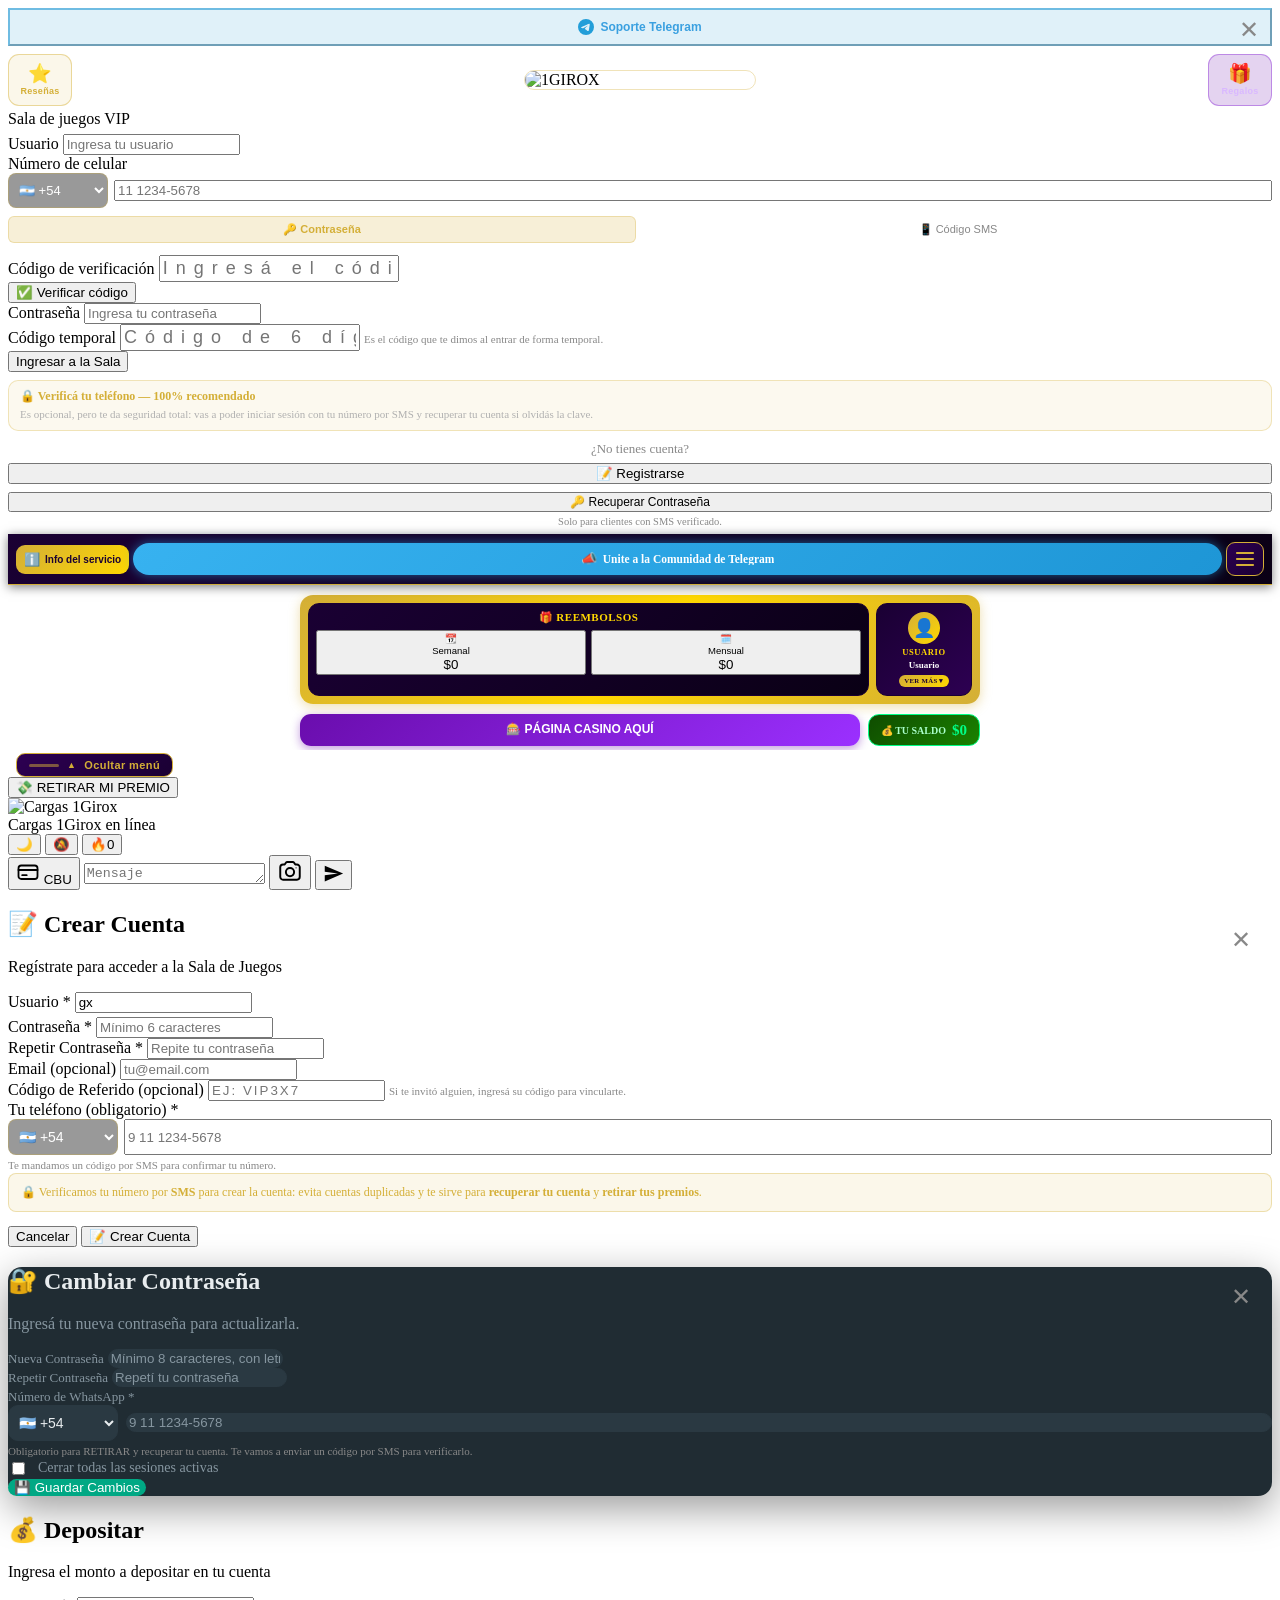
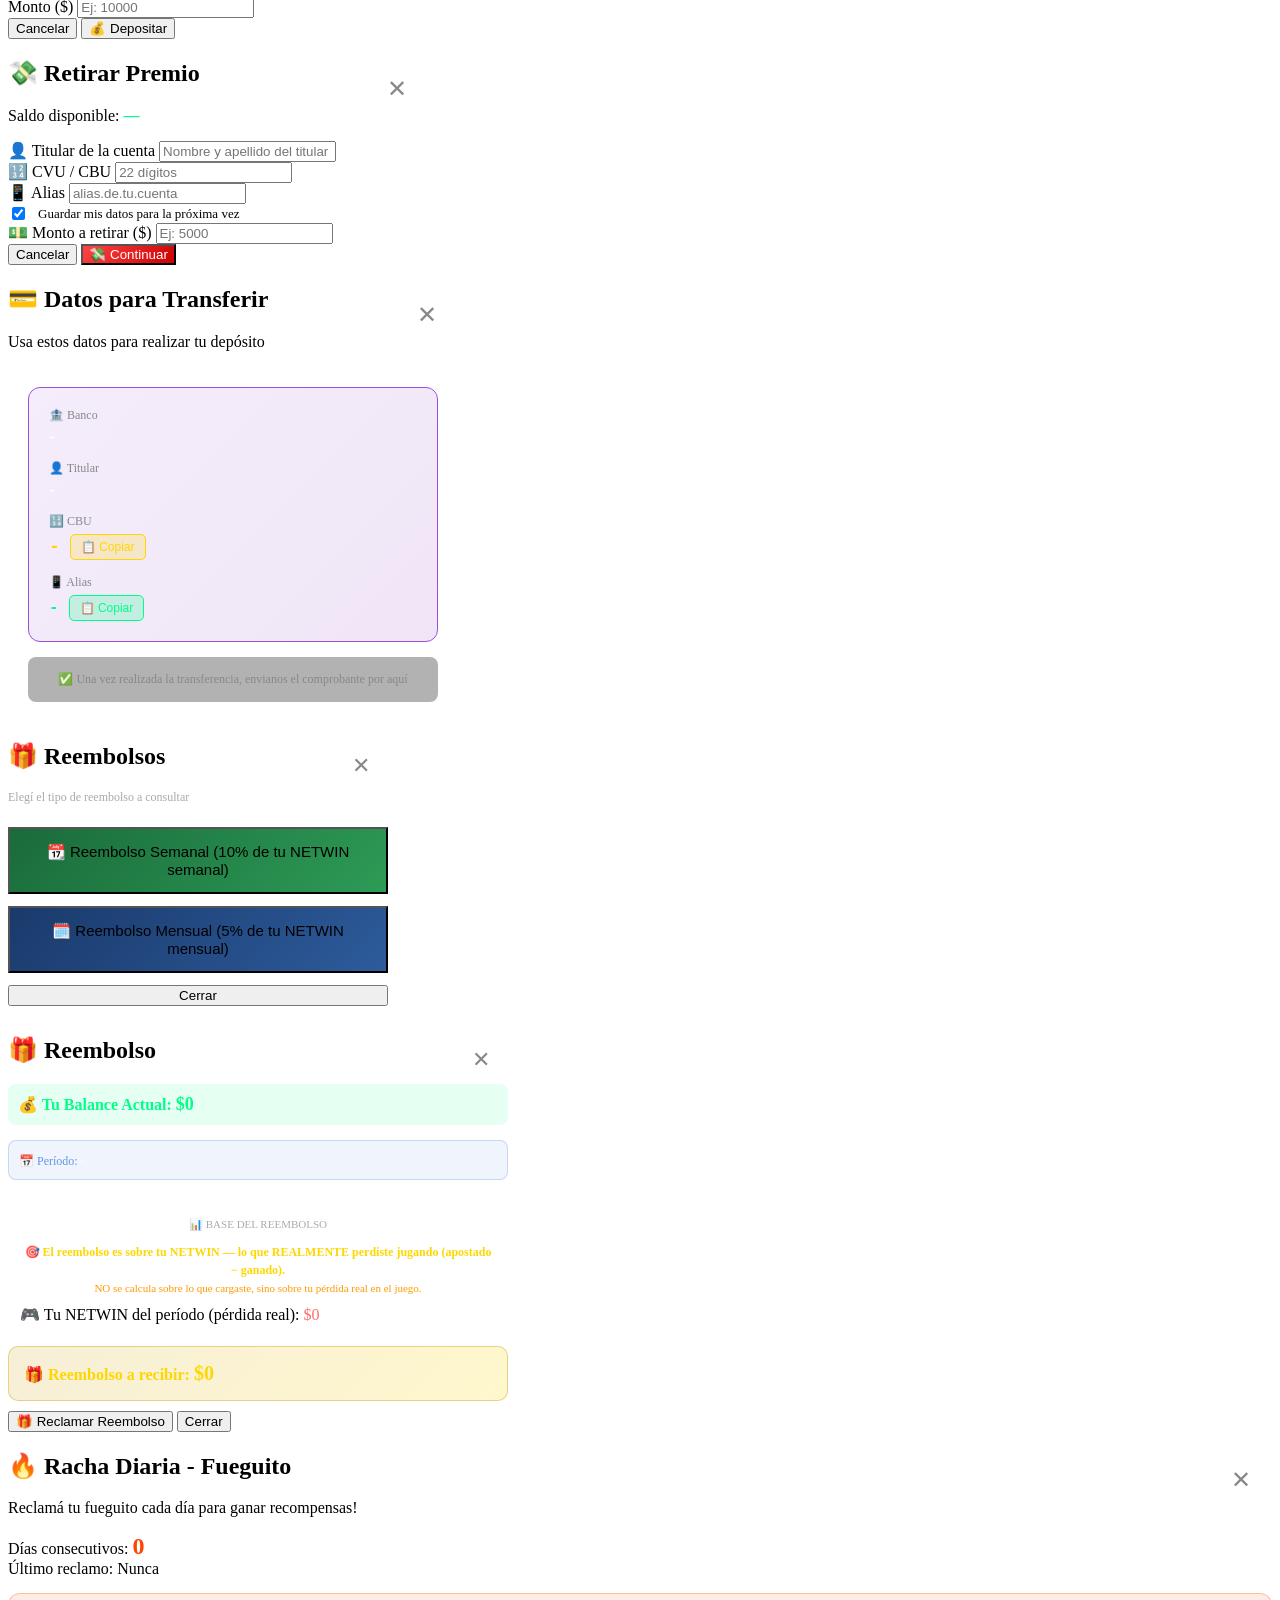
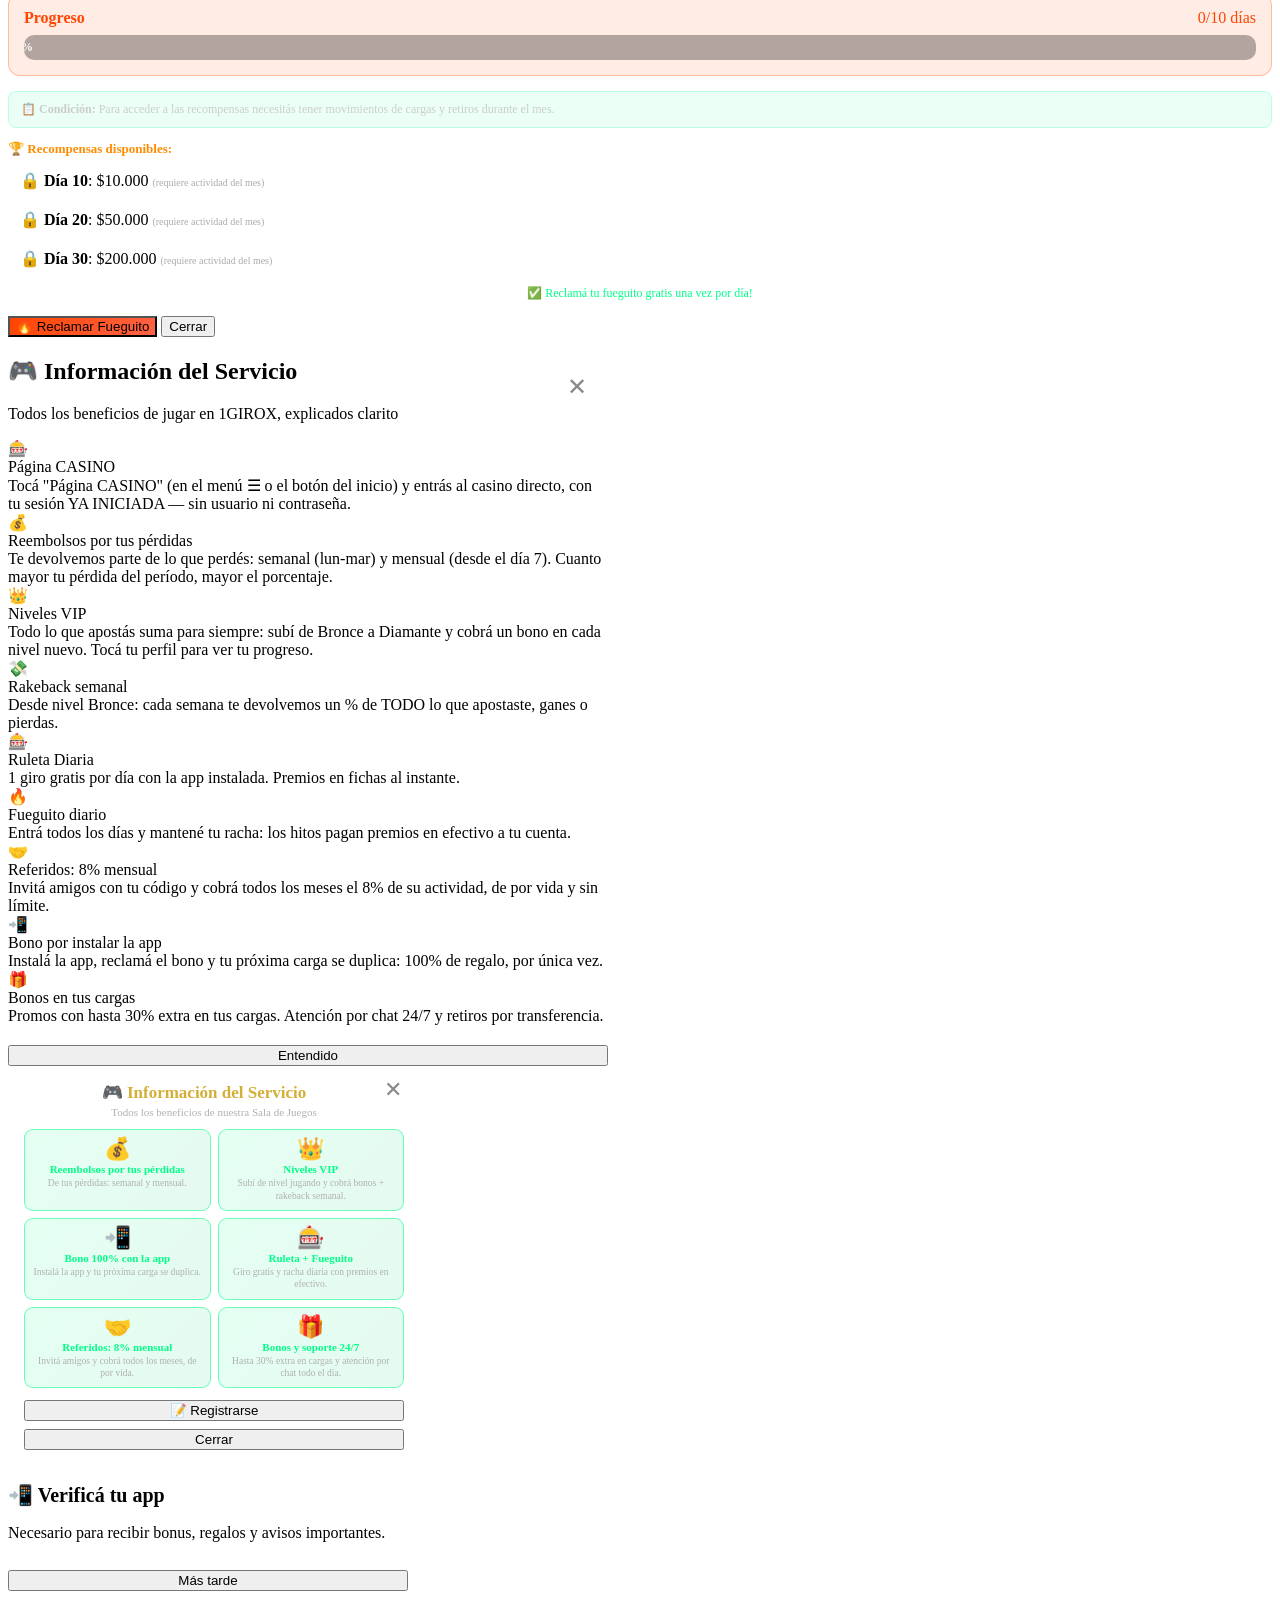
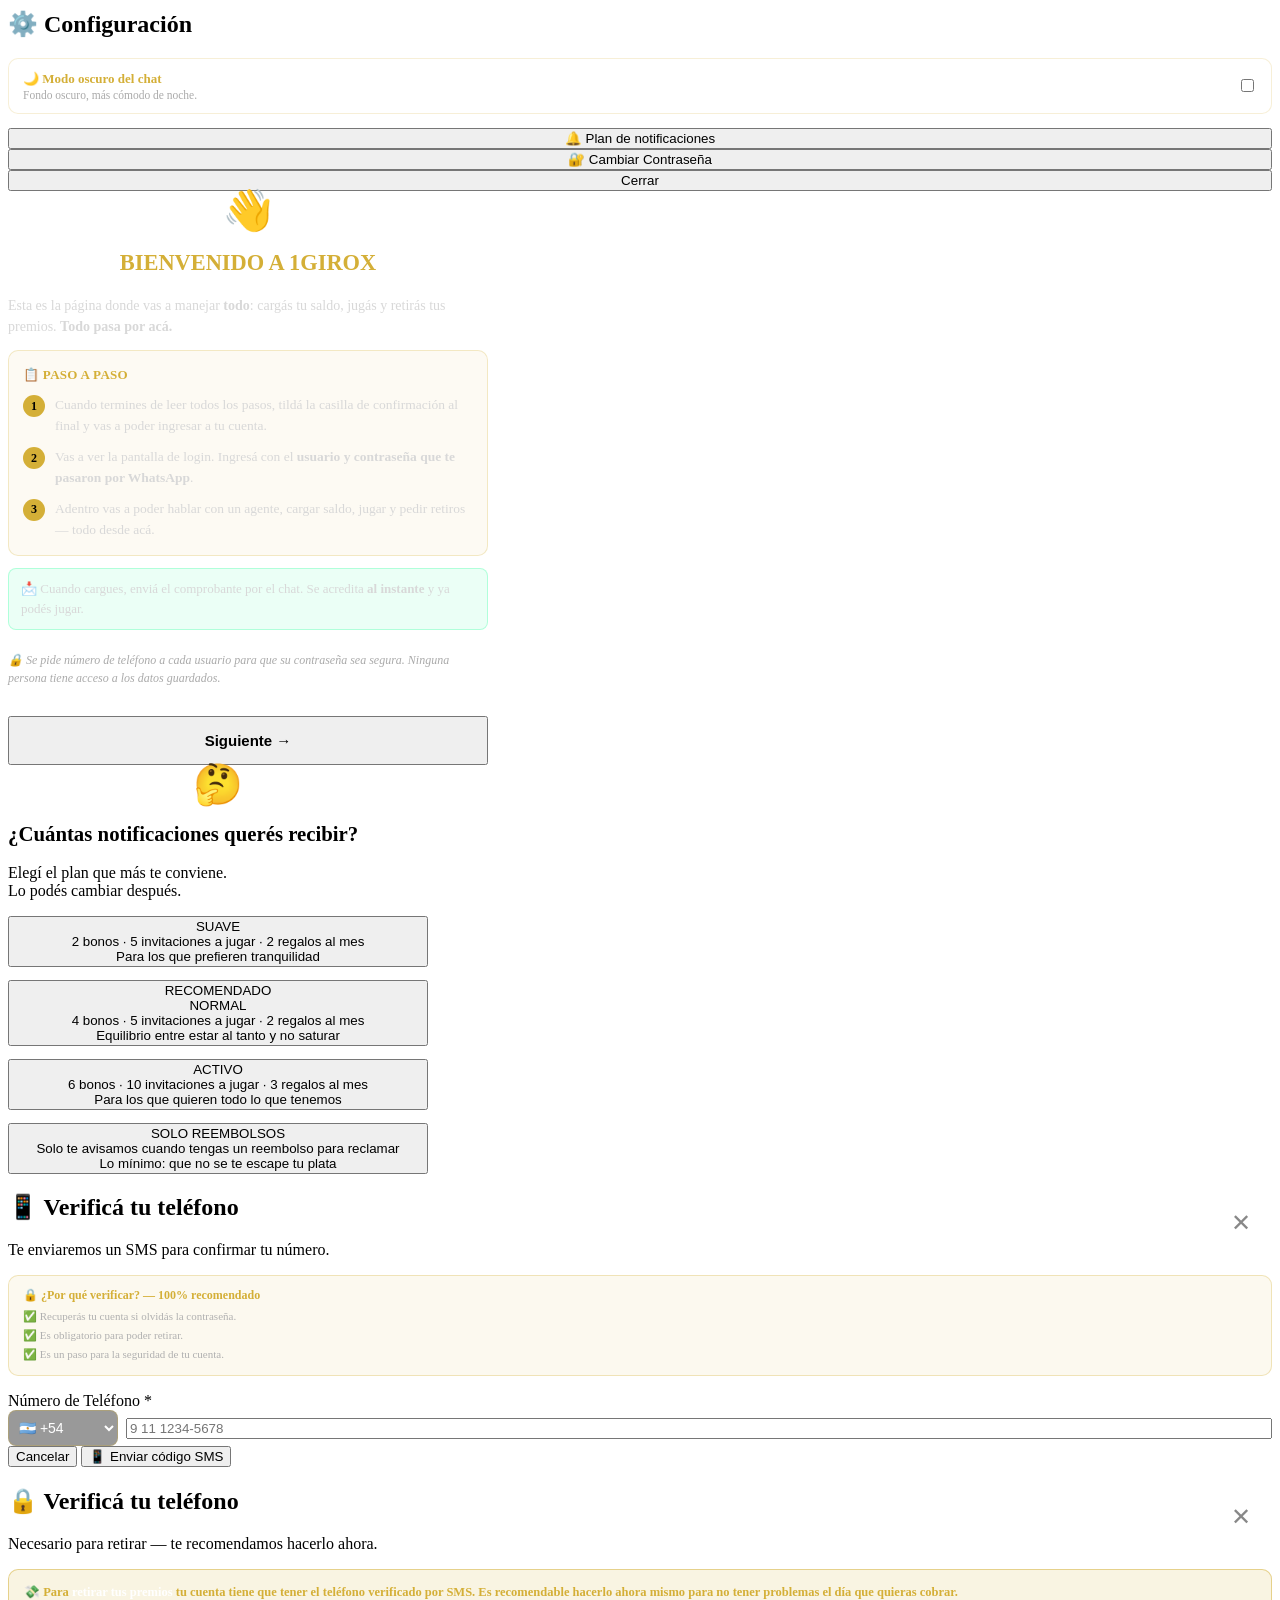
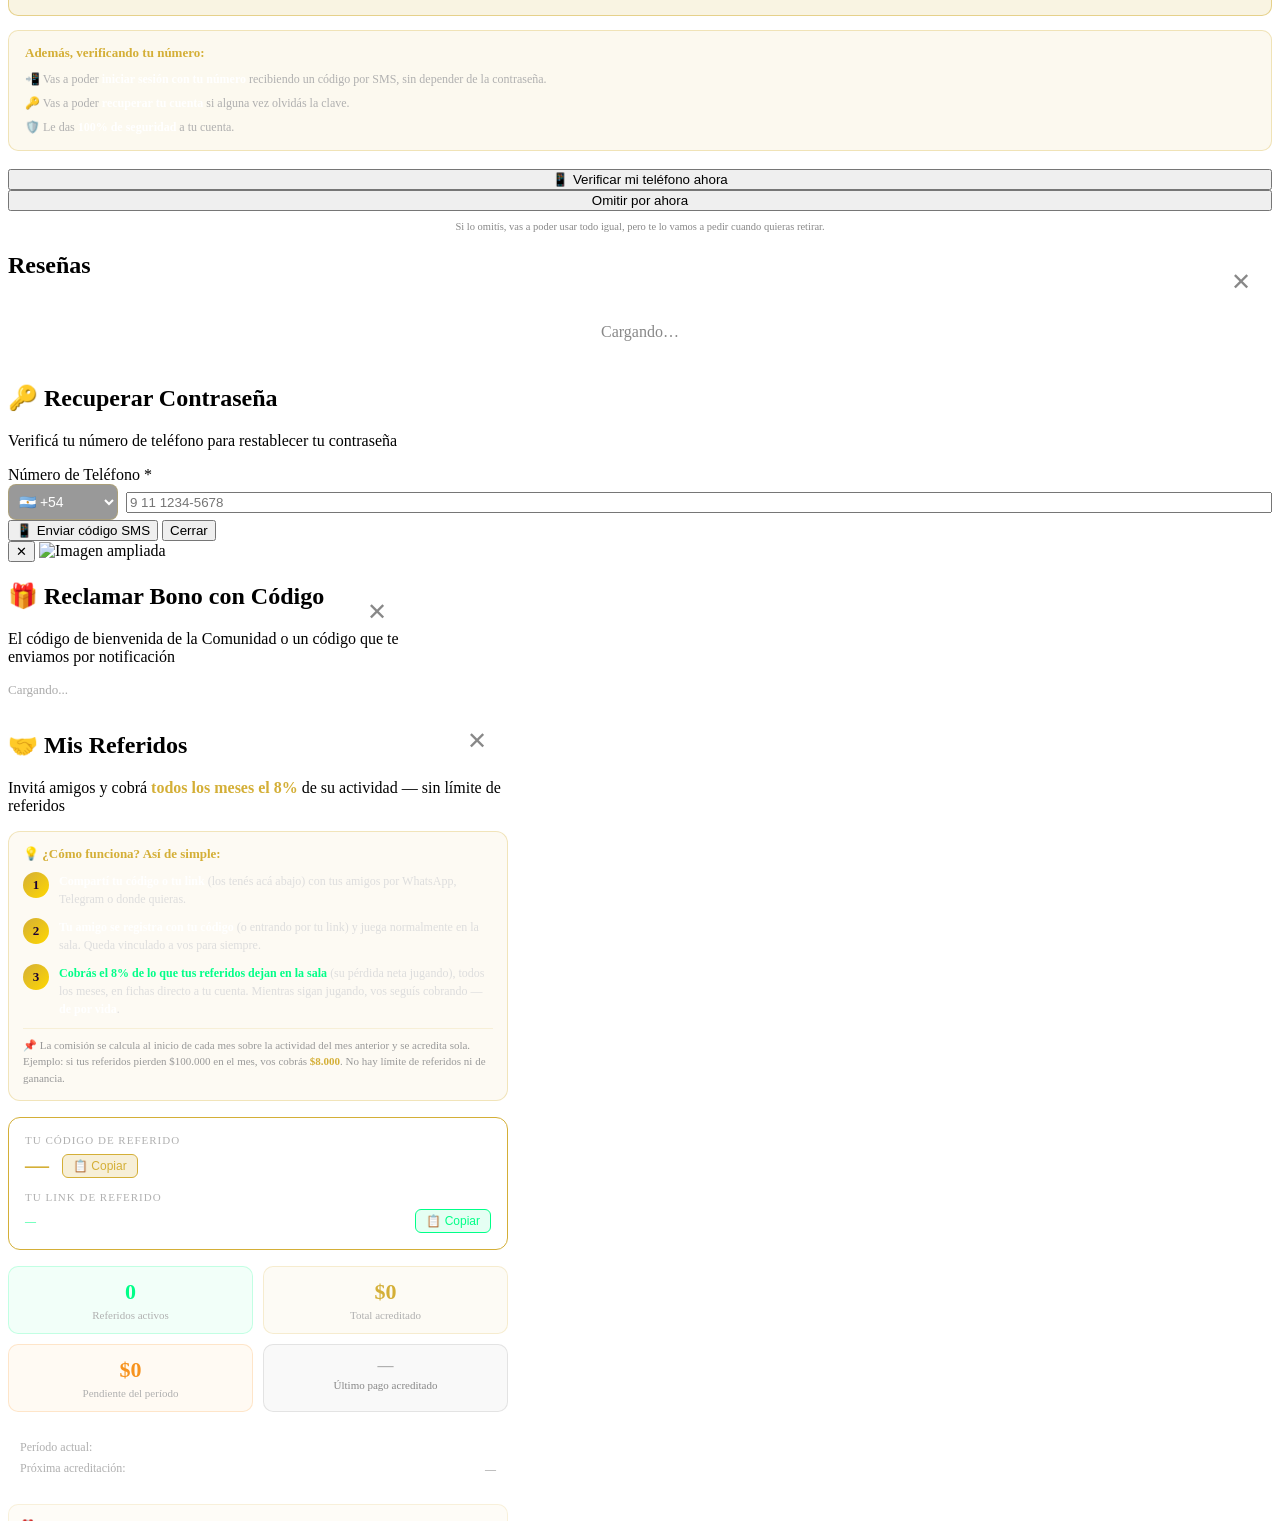
==== public/index.html @ c18384dc "feat(bono-app): el bono por instalar la app pasa de 100% fijo a 25% y el % es EDITABLE desde COMANDO" ====
<!DOCTYPE html>
<html lang="es">
<head>
    <meta charset="UTF-8">
    <meta name="viewport" content="width=device-width, initial-scale=1.0, maximum-scale=1.0, user-scalable=no, viewport-fit=cover">
    <title>CARGAS 1GIROX | 24/7</title>
    <!-- Ícono de ruleta como favicon SVG (issue #7) -->
    <link rel="icon" href="data:image/svg+xml,<svg xmlns=%22http://www.w3.org/2000/svg%22 viewBox=%220 0 100 100%22><text y=%22.9em%22 font-size=%2290%22>🎰</text></svg>">
    
    <!-- PWA Meta Tags -->
    <meta name="mobile-web-app-capable" content="yes">
    <meta name="apple-mobile-web-app-capable" content="yes">
    <meta name="apple-mobile-web-app-status-bar-style" content="black-translucent">
    <meta name="apple-mobile-web-app-title" content="CARGAS 1GIROX">
    <meta name="application-name" content="CARGAS 1GIROX | 24/7">
    <meta name="msapplication-TileColor" content="#00ff88">
    <meta name="theme-color" content="#00ff88">
    
    <link rel="manifest" href="manifest.json">
    <link rel="icon" type="image/png" sizes="32x32" href="icons/icon-32x32.png">
    <link rel="apple-touch-icon" sizes="180x180" href="icons/icon-180x180.png">
    
    <!-- Firebase SDK: lo carga el loader robusto de abajo (reintentos +
         fallback de CDN). No se ponen <script> estáticos acá para no bloquear
         el render del head — la pantalla de login no necesita Firebase. -->
    <script>
        // ============================================
        // FIREBASE SDK LOADER ROBUSTO (RETRIES + CDN FALLBACK)
        // ============================================
        // Si los <script> de gstatic.com fallan (red móvil flaky, ISP que
        // bloquea, paquete perdido, etc.) este loader:
        //   1) Reintenta con backoff progresivo (1s, 2s, 5s, 10s, 20s, 30s).
        //   2) Si gstatic falla, intenta CDNs alternativos (jsDelivr, unpkg).
        //   3) Si agota todos los intentos NO rechaza la promesa: queda en
        //      estado 'failed-retrying' y reactiva el ciclo cuando vuelve la
        //      conexión (`online`) o la pestaña vuelve al frente
        //      (`visibilitychange`). Así el sistema se auto-recupera siempre.
        //   4) Expone:
        //        - window.__firebaseReady (Promise que SÓLO resuelve, nunca
        //          rechaza)
        //        - window.__firebaseLoadState ('loading'|'ready'|'failed-retrying')
        //        - window.__firebaseRetryNow() para forzar un reintento desde la UI.
        (function () {
            var FIREBASE_VERSION = '9.1.2';
            // Origen local (mismo dominio) primero — sobrevive a CSP, CDN caídos,
            // ISP bloqueando gstatic, etc. Si por alguna razón el archivo local
            // no existe (deploy roto), caemos a CDNs externos como red de
            // seguridad. CSP debe permitir gstatic + jsdelivr + unpkg.
            var CDN_BASES = [
                '/lib/firebase/' + FIREBASE_VERSION,
                'https://www.gstatic.com/firebasejs/' + FIREBASE_VERSION,
                'https://cdn.jsdelivr.net/npm/firebase@' + FIREBASE_VERSION + '/compat',
                'https://unpkg.com/firebase@' + FIREBASE_VERSION + '/compat'
            ];
            var SCRIPTS = ['firebase-app-compat.js', 'firebase-messaging-compat.js'];
            var BACKOFFS_MS = [1000, 2000, 5000, 10000, 20000, 30000];

            window.__firebaseLoadState = 'loading';
            var _readyResolve;
            window.__firebaseReady = new Promise(function (resolve) { _readyResolve = resolve; });

            function isFirebaseLoaded() {
                return typeof window.firebase !== 'undefined' && !!window.firebase.messaging;
            }

            function loadScript(src) {
                return new Promise(function (resolve, reject) {
                    var s = document.createElement('script');
                    s.src = src + (src.indexOf('?') >= 0 ? '&' : '?') + 'r=' + Date.now();
                    s.async = false;
                    s.crossOrigin = 'anonymous';
                    s.onload = function () { resolve(); };
                    s.onerror = function () { reject(new Error('script load failed: ' + src)); };
                    document.head.appendChild(s);
                });
            }

            async function tryLoadFromCDN(cdnBase) {
                for (var i = 0; i < SCRIPTS.length; i++) {
                    await loadScript(cdnBase + '/' + SCRIPTS[i]);
                }
                if (!isFirebaseLoaded()) {
                    throw new Error('scripts cargados pero global firebase indefinido');
                }
            }

            async function attemptLoadAcrossCDNs() {
                var lastErr = null;
                for (var c = 0; c < CDN_BASES.length; c++) {
                    if (isFirebaseLoaded()) return;
                    try {
                        await tryLoadFromCDN(CDN_BASES[c]);
                        return;
                    } catch (err) {
                        lastErr = err;
                        console.warn('[FCM] CDN falló (' + CDN_BASES[c] + '):', err.message);
                    }
                }
                throw lastErr || new Error('todas las CDN fallaron');
            }

            var _retrying = false;
            async function retryLoop() {
                if (_retrying || isFirebaseLoaded()) return;
                _retrying = true;
                try {
                    for (var attempt = 0; attempt < BACKOFFS_MS.length; attempt++) {
                        if (isFirebaseLoaded()) break;
                        try {
                            await attemptLoadAcrossCDNs();
                            if (isFirebaseLoaded()) {
                                console.log('[FCM] ✅ Firebase SDK cargado en reintento', attempt + 1);
                                break;
                            }
                        } catch (err) {
                            window.__firebaseLoadError = err && err.message ? err.message : String(err);
                            console.warn('[FCM] Reintento ' + (attempt + 1) + ' falló:', window.__firebaseLoadError);
                        }
                        await new Promise(function (r) { setTimeout(r, BACKOFFS_MS[attempt]); });
                    }
                } finally {
                    _retrying = false;
                }

                if (isFirebaseLoaded()) {
                    window.__firebaseLoadState = 'ready';
                    _readyResolve();
                } else {
                    window.__firebaseLoadState = 'failed-retrying';
                    console.warn('[FCM] ⚠️ Firebase no cargó tras varios intentos. Esperando reconexión / foreground / retry manual...');
                }
            }

            // API pública: forzar un reintento (botón NOTIS o navegador volvió online).
            window.__firebaseRetryNow = function () {
                if (isFirebaseLoaded()) {
                    if (window.__firebaseLoadState !== 'ready') {
                        window.__firebaseLoadState = 'ready';
                        _readyResolve();
                    }
                    return Promise.resolve();
                }
                return retryLoop();
            };

            // Camino feliz: los <script> estáticos ya cargaron. Si no, retryLoop.
            setTimeout(function () {
                if (isFirebaseLoaded()) {
                    window.__firebaseLoadState = 'ready';
                    _readyResolve();
                    return;
                }
                console.warn('[FCM] Firebase no cargó vía <script> estáticos, iniciando reintentos...');
                retryLoop();
            }, 0);

            // Auto-recovery: re-trigger ante eventos que sugieren que la red puede estar OK ahora.
            window.addEventListener('online', function () {
                if (!isFirebaseLoaded()) {
                    console.log('[FCM] online event — reintentando carga de Firebase');
                    retryLoop();
                }
            });
            document.addEventListener('visibilitychange', function () {
                if (document.visibilityState === 'visible' && !isFirebaseLoaded()) {
                    console.log('[FCM] visibilitychange visible — reintentando carga de Firebase');
                    retryLoop();
                }
            });
        })();
    </script>

    <!-- Variables inyectadas por el server al renderizar esta página:
           __META_PIXEL_ID_PLACEHOLDER__         → ID del pixel de Meta (o vacío)
           __VIP_PUBLIC_BASE_URL_PLACEHOLDER__   → URL pública canónica (vipcargas.com)
           __VIP_CAMPAIGN_CODE_PLACEHOLDER__     → código de campaña cuando se entra por
                                                   una vanity URL tipo /CODIGO (o vacío) -->
    <script>
        window.__VIP_PUBLIC_BASE_URL__ = '__VIP_PUBLIC_BASE_URL_PLACEHOLDER__';
        window.__VIP_CAMPAIGN_CODE__ = '__VIP_CAMPAIGN_CODE_PLACEHOLDER__';
    </script>
    <!-- Meta Pixel (Facebook). Si la variable está vacía el snippet queda
         inactivo (no carga fbevents.js ni emite eventos). -->
    <script>
        window.__META_PIXEL_ID__ = '__META_PIXEL_ID_PLACEHOLDER__';
        (function () {
            var pixelId = window.__META_PIXEL_ID__;
            if (!pixelId || pixelId.indexOf('PLACEHOLDER') !== -1) {
                // Sin pixel configurado: dejamos fbq como no-op para que VIP.pixel
                // pueda llamarlo sin chequeos extra.
                window.fbq = function () {};
                return;
            }
            !function (f, b, e, v, n, t, s) {
                if (f.fbq) return; n = f.fbq = function () {
                    n.callMethod ? n.callMethod.apply(n, arguments) : n.queue.push(arguments);
                };
                if (!f._fbq) f._fbq = n; n.push = n; n.loaded = !0; n.version = '2.0';
                n.queue = []; t = b.createElement(e); t.async = !0;
                t.src = v; s = b.getElementsByTagName(e)[0]; s.parentNode.insertBefore(t, s);
            }(window, document, 'script', 'https://connect.facebook.net/en_US/fbevents.js');
            window.fbq('init', pixelId);
            window.fbq('track', 'PageView');
        })();
    </script>
    <noscript><img height="1" width="1" style="display:none"
        src="https://www.facebook.com/tr?id=__META_PIXEL_ID_PLACEHOLDER__&ev=PageView&noscript=1"/></noscript>

    <link rel="stylesheet" href="/css/base.css">
    <link rel="stylesheet" href="/css/login.css">
    <link rel="stylesheet" href="/css/header.css">
    <link rel="stylesheet" href="/css/chat.css">
    <link rel="stylesheet" href="/css/modals.css">
    <link rel="stylesheet" href="/css/responsive.css">
    <style>
        /* In-app notification banner (foreground PWA) */
        .in-app-notification-banner {
            position: fixed;
            top: 16px;
            left: 50%;
            transform: translate(-50%, -120%);
            width: calc(100% - 32px);
            max-width: 440px;
            background: linear-gradient(135deg, #1a1a2e 0%, #16213e 100%);
            border: 1px solid rgba(255, 215, 0, 0.4);
            border-radius: 12px;
            box-shadow: 0 8px 32px rgba(0, 0, 0, 0.5);
            z-index: 99999;
            opacity: 0;
            transition: transform 0.4s cubic-bezier(0.34, 1.56, 0.64, 1), opacity 0.4s ease;
            cursor: pointer;
            overflow: hidden;
        }
        .in-app-notification-banner.show {
            transform: translate(-50%, 0);
            opacity: 1;
        }
        .notif-banner-content {
            display: flex;
            align-items: center;
            padding: 12px;
            gap: 12px;
        }
        .notif-banner-icon {
            width: 40px;
            height: 40px;
            border-radius: 8px;
            flex-shrink: 0;
        }
        .notif-banner-text {
            flex: 1;
            min-width: 0;
        }
        .notif-banner-title {
            font-weight: 600;
            font-size: 14px;
            color: #ffd700;
            margin-bottom: 2px;
            white-space: nowrap;
            overflow: hidden;
            text-overflow: ellipsis;
        }
        .notif-banner-body {
            font-size: 13px;
            color: #e0e0e0;
            line-height: 1.3;
            display: -webkit-box;
            -webkit-line-clamp: 2;
            -webkit-box-orient: vertical;
            overflow: hidden;
        }
        .notif-banner-close {
            background: rgba(255, 255, 255, 0.1);
            border: none;
            color: #fff;
            width: 28px;
            height: 28px;
            border-radius: 50%;
            font-size: 20px;
            line-height: 1;
            cursor: pointer;
            flex-shrink: 0;
            transition: background 0.2s;
        }
        .notif-banner-close:hover {
            background: rgba(255, 255, 255, 0.2);
        }
    </style>
</head>
<body>
<script>
    // Modo oscuro del chat: se aplica ANTES de que se pinte nada, si no el usuario
    // ve un flash del chat en claro y recién después se pone oscuro. Por eso va
    // acá inline y no en app.js (que carga al final).
    // DEFAULT = OSCURO (owner 2026-08-03): solo queda claro si el usuario eligió
    // claro explícitamente (waDark === '0').
    try { if (localStorage.getItem('waDark') !== '0') document.body.classList.add('wa-dark'); } catch (e) { document.body.classList.add('wa-dark'); }

    // ============================================================
    // AVISOS DE FORMULARIO EN ESPAÑOL (owner 2026-08-04)
    // ============================================================
    // Los globos de "Please fill out this field" / "Please lengthen this text..."
    // los pone el NAVEGADOR en el idioma del sistema (inglés en muchos celulares),
    // ignorando el lang="es" de la página. Acá se interceptan TODOS los campos de
    // TODOS los formularios y se reemplaza el texto por uno en español. El custom
    // validity se limpia al tipear para que el campo se revalide normal.
    document.addEventListener('invalid', function (ev) {
        var el = ev.target;
        if (!el || !el.validity || typeof el.setCustomValidity !== 'function') return;
        var v = el.validity;
        var msg = '';
        if (v.customError) return; // ya tiene un mensaje nuestro
        if (v.valueMissing) {
            msg = 'Completá este campo.';
        } else if (v.tooShort) {
            msg = (el.type === 'password')
                ? 'La contraseña debe tener al menos ' + el.minLength + ' caracteres.'
                : 'Muy corto: mínimo ' + el.minLength + ' caracteres.';
        } else if (v.tooLong) {
            msg = 'Muy largo: máximo ' + el.maxLength + ' caracteres.';
        } else if (v.typeMismatch && el.type === 'email') {
            msg = 'Ingresá un email válido (ej: nombre@correo.com).';
        } else if (v.typeMismatch && el.type === 'url') {
            msg = 'Ingresá una dirección válida (empieza con https://).';
        } else if (v.patternMismatch) {
            msg = 'El formato no es válido.';
        } else if (v.rangeUnderflow) {
            msg = 'El valor mínimo es ' + el.min + '.';
        } else if (v.rangeOverflow) {
            msg = 'El valor máximo es ' + el.max + '.';
        } else if (v.badInput) {
            msg = 'Ingresá solo números.';
        } else {
            msg = 'Revisá este campo.';
        }
        el.setCustomValidity(msg);
    }, true);
    document.addEventListener('input', function (ev) {
        var el = ev.target;
        if (el && typeof el.setCustomValidity === 'function') el.setCustomValidity('');
    }, true);
    document.addEventListener('change', function (ev) {
        var el = ev.target;
        if (el && typeof el.setCustomValidity === 'function') el.setCustomValidity('');
    }, true);
</script>
    <!-- Login Screen -->
    <div id="loginScreen" class="login-screen">
        <div class="login-box">
            <!-- Soporte arriba del logo. 🪦 Acá había también un botón "Soporte
                 WhatsApp" (helpWhatsappBtn): ELIMINADO 2026-08-05 (owner: el
                 soporte por WhatsApp ya no existe, queda solo Telegram). -->
            <div style="display:flex;gap:8px;margin-bottom:8px;">
                <button id="helpTelegramBtn" class="btn btn-secondary" style="flex:1;display:flex;align-items:center;justify-content:center;gap:6px;padding:9px 6px;font-size:12px;font-weight:700;background:rgba(0,136,204,0.12);border-color:rgba(0,136,204,0.5);color:#3aa0e0;">
                    <svg viewBox="0 0 24 24" width="16" height="16" fill="#229ed9" style="flex-shrink:0;"><path d="M11.944 0A12 12 0 0 0 0 12a12 12 0 0 0 12 12 12 12 0 0 0 12-12A12 12 0 0 0 12 0a12 12 0 0 0-.056 0zm4.962 7.224c.1-.002.321.023.465.14a.506.506 0 0 1 .171.325c.016.093.036.306.02.472-.18 1.898-.962 6.502-1.36 8.627-.168.9-.499 1.201-.82 1.23-.696.065-1.225-.46-1.9-.902-1.056-.693-1.653-1.124-2.678-1.8-1.185-.78-.417-1.21.258-1.91.177-.184 3.247-2.977 3.307-3.23.007-.032.014-.15-.056-.212s-.174-.041-.249-.024c-.106.024-1.793 1.14-5.061 3.345-.48.33-.913.49-1.302.48-.428-.008-1.252-.241-1.865-.44-.752-.245-1.349-.374-1.297-.789.027-.216.325-.437.893-.663 3.498-1.524 5.83-2.529 6.998-3.014 3.332-1.386 4.025-1.627 4.476-1.635z"/></svg>
                    Soporte Telegram
                </button>
            </div>
            <!-- Logo VIPCARGAS flanqueado por Reseñas (izq) y Regalos (der). -->
            <div style="display:flex;align-items:center;gap:8px;margin-bottom:4px;">
                <button id="loginReviewsBtn" type="button" style="flex:0 0 64px;display:flex;flex-direction:column;align-items:center;gap:3px;padding:9px 4px;background:rgba(212,175,55,0.10);border:1px solid rgba(212,175,55,0.45);border-radius:11px;color:#d4af37;cursor:pointer;-webkit-tap-highlight-color:rgba(212,175,55,.3);touch-action:manipulation;">
                    <span style="font-size:19px;line-height:1;">⭐</span>
                    <span style="font-size:9px;font-weight:800;letter-spacing:.3px;">Reseñas</span>
                </button>
                <div style="flex:1;min-width:0;">
                    <!-- 🪦 Acá estaba el logo tipográfico "♛ V I P / VIPCARGAS" con el
                         divisor dorado: REEMPLAZADO 2026-08-05 por el banner de 1girox. -->
                    <img src="/images/banner-inicio-1girox.jpg" alt="1GIROX"
                         style="width:100%;max-width:230px;display:block;margin:0 auto;border-radius:12px;border:1px solid rgba(212,175,55,0.35);">
                </div>
                <button id="loginGiftsBtn" type="button" style="flex:0 0 64px;display:flex;flex-direction:column;align-items:center;gap:3px;padding:9px 4px;background:rgba(106,13,173,0.18);border:1px solid rgba(157,78,221,0.55);border-radius:11px;color:#d9b8ff;cursor:pointer;-webkit-tap-highlight-color:rgba(157,78,221,.3);touch-action:manipulation;">
                    <span style="font-size:19px;line-height:1;">🎁</span>
                    <span style="font-size:9px;font-weight:800;letter-spacing:.3px;">Regalos</span>
                </button>
            </div>
            <p style="margin-top:0;margin-bottom:6px;">Sala de juegos VIP</p>
            <!-- Ticker en vivo de lo que reclama la gente (se llena desde app.js). -->
            <div id="loginClaimsTicker" style="display:none;align-items:center;gap:8px;background:linear-gradient(135deg,rgba(157,78,221,0.16),rgba(212,175,55,0.10));border:1px solid rgba(157,78,221,0.4);border-radius:10px;padding:6px 10px;margin-bottom:8px;overflow:hidden;">
                <span style="display:inline-flex;align-items:center;gap:4px;flex-shrink:0;font-size:8.5px;font-weight:900;color:#25d366;letter-spacing:.5px;">
                    <span style="width:6px;height:6px;border-radius:50%;background:#25d366;box-shadow:0 0 6px #25d366;animation:winners-pulse 1.4s ease-in-out infinite;"></span>EN VIVO
                </span>
                <span id="loginClaimsText" style="flex:1;min-width:0;font-size:11px;color:#eee;white-space:nowrap;overflow:hidden;text-overflow:ellipsis;transition:opacity .25s ease;">—</span>
            </div>
            
            <form id="loginForm" autocomplete="on">
                <div style="display:none;gap:0;margin-bottom:12px;border-radius:8px;overflow:hidden;border:1px solid rgba(212,175,55,0.3);">
                    <!-- Modos de login por celular/SMS ocultos: el acceso es solo
                         usuario + contraseña. La verificación por SMS se ofrece
                         como paso opcional la primera vez que entra el usuario. -->
                    <button type="button" id="loginByUsernameBtn" onclick="switchLoginMode('username')" style="flex:1;padding:8px 4px;font-size:12px;background:rgba(212,175,55,0.2);color:#d4af37;border:none;cursor:pointer;font-weight:600;-webkit-tap-highlight-color:rgba(212,175,55,0.3);touch-action:manipulation;-webkit-appearance:none;appearance:none;">👤 Usuario</button>
                    <button type="button" id="loginByPhoneBtn" onclick="switchLoginMode('phone')" style="flex:1;padding:8px 4px;font-size:12px;background:transparent;color:#888;border:none;cursor:pointer;-webkit-tap-highlight-color:rgba(212,175,55,0.3);touch-action:manipulation;-webkit-appearance:none;appearance:none;">📱 Celular</button>
                </div>
                <div class="input-group" id="loginUsernameGroup">
                    <label>Usuario</label>
                    <input type="text" id="username" name="username" placeholder="Ingresa tu usuario" required autocomplete="username">
                </div>
                <div id="usernameLoginModeToggle" style="display:none;gap:8px;margin:8px 0;">
                    <button type="button" id="usernameLoginByPassword" onclick="switchUsernameLoginMode('password')" style="flex:1;padding:6px;font-size:11px;background:rgba(212,175,55,0.2);color:#d4af37;border:1px solid rgba(212,175,55,0.3);border-radius:6px;cursor:pointer;font-weight:600;-webkit-tap-highlight-color:rgba(212,175,55,0.3);touch-action:manipulation;-webkit-appearance:none;appearance:none;">🔑 Contraseña</button>
                    <button type="button" id="usernameLoginByTemporal" onclick="switchUsernameLoginMode('temporal')" style="flex:1;padding:6px;font-size:11px;background:transparent;color:#888;border:1px solid rgba(255,255,255,0.1);border-radius:6px;cursor:pointer;-webkit-tap-highlight-color:rgba(212,175,55,0.3);touch-action:manipulation;-webkit-appearance:none;appearance:none;">⏳ Código temporal</button>
                </div>
                <div class="input-group hidden" id="loginPhoneGroup">
                    <label>Número de celular</label>
                    <div style="display:flex;gap:6px;align-items:center;">
                        <select id="loginPhonePrefix" style="flex-shrink:0;width:100px;padding:8px 6px;border-radius:8px;border:1px solid rgba(212,175,55,0.3);background:rgba(0,0,0,0.4);color:#fff;font-size:13px;">
                            <option value="+54">🇦🇷 +54</option>
                            <option value="+591">🇧🇴 +591</option>
                            <option value="+55">🇧🇷 +55</option>
                            <option value="+56">🇨🇱 +56</option>
                            <option value="+57">🇨🇴 +57</option>
                            <option value="+506">🇨🇷 +506</option>
                            <option value="+53">🇨🇺 +53</option>
                            <option value="+593">🇪🇨 +593</option>
                            <option value="+503">🇸🇻 +503</option>
                            <option value="+502">🇬🇹 +502</option>
                            <option value="+504">🇭🇳 +504</option>
                            <option value="+52">🇲🇽 +52</option>
                            <option value="+505">🇳🇮 +505</option>
                            <option value="+507">🇵🇦 +507</option>
                            <option value="+595">🇵🇾 +595</option>
                            <option value="+51">🇵🇪 +51</option>
                            <option value="+1">🇩🇴 +1</option>
                            <option value="+598">🇺🇾 +598</option>
                            <option value="+58">🇻🇪 +58</option>
                        </select>
                        <input type="tel" id="loginPhone" name="loginPhone" placeholder="11 1234-5678" autocomplete="tel" style="flex:1;">
                    </div>
                </div>
                <div id="phoneLoginModeToggle" class="hidden" style="display:flex;gap:8px;margin:8px 0;">
                    <button type="button" id="phoneLoginByPassword" onclick="switchPhoneLoginMode('password')" style="flex:1;padding:6px;font-size:11px;background:rgba(212,175,55,0.2);color:#d4af37;border:1px solid rgba(212,175,55,0.3);border-radius:6px;cursor:pointer;font-weight:600;">🔑 Contraseña</button>
                    <button type="button" id="phoneLoginByOtp" onclick="switchPhoneLoginMode('otp')" style="flex:1;padding:6px;font-size:11px;background:transparent;color:#888;border:1px solid rgba(255,255,255,0.1);border-radius:6px;cursor:pointer;">📱 Código SMS</button>
                </div>
                <div id="phoneOtpStep" class="hidden" style="margin-top:8px;">
                    <p id="phoneOtpMsg" style="color:#00ff88;font-size:12px;margin-bottom:8px;"></p>
                    <div class="input-group">
                        <label>Código de verificación</label>
                        <input type="text" id="phoneOtpCode" placeholder="Ingresá el código de 6 dígitos" maxlength="6" inputmode="numeric" style="text-align:center;font-size:18px;letter-spacing:8px;">
                    </div>
                    <button type="button" onclick="handlePhoneOtpVerify()" class="btn btn-primary" id="phoneOtpVerifyBtn">✅ Verificar código</button>
                </div>
                <div class="input-group">
                    <label>Contraseña</label>
                    <input type="password" id="password" name="password" placeholder="Ingresa tu contraseña" required autocomplete="current-password">
                </div>
                <div class="input-group hidden" id="temporalCodeGroup">
                    <label>Código temporal</label>
                    <input type="text" id="temporalCode" inputmode="numeric" pattern="[0-9]{6}" maxlength="6" placeholder="Código de 6 dígitos" autocomplete="off" style="text-align:center;font-size:18px;letter-spacing:8px;">
                    <span style="font-size:11px;color:#888;">Es el código que te dimos al entrar de forma temporal.</span>
                </div>
                <button type="submit" class="btn btn-primary">Ingresar a la Sala</button>
            </form>

            <div style="background: rgba(212,175,55,0.08); border: 1px solid rgba(212,175,55,0.3); border-radius: 10px; padding: 8px 11px; margin: 8px 0; text-align: left;">
                <p style="color: #d4af37; font-size: 12px; font-weight: 700; margin: 0 0 3px;">🔒 Verificá tu teléfono — 100% recomendado</p>
                <p style="color: #b0b0b0; font-size: 11px; margin: 0; line-height: 1.4;">Es opcional, pero te da seguridad total: vas a poder iniciar sesión con tu número por SMS y recuperar tu cuenta si olvidás la clave.</p>
            </div>

            <div style="margin: 8px 0; text-align: center;">
                <span style="color: #888; font-size: 13px;">¿No tienes cuenta?</span>
                <button id="registerBtn" class="btn btn-secondary" style="margin-top: 6px; width: 100%;">📝 Registrarse</button>
            </div>

            <div style="margin: 7px 0;">
                <button id="findUserBtn" class="btn btn-secondary" style="width:100%; font-size: 12px;" onclick="showModal('resetPassModal')">🔑 Recuperar Contraseña</button>
                <p style="color:#888; font-size:10.5px; margin:4px 0 0; text-align:center;">Solo para clientes con SMS verificado.</p>
            </div>

            <div id="errorMessage" class="error-message"></div>
        </div>
    </div>

    <!-- Chat Screen -->
    <div id="chatScreen" class="chat-screen hidden">
        <!-- Barra superior: info + menú hamburguesa (todas las acciones viven
             en el menú desplegable — pedido del owner 2026-08-03).
             ⚠️ Los IDs de los botones NO cambian: el cableado JS (app.js /
             ui.js / inline de notificaciones) los busca por id. -->
        <header class="header header-toolbar">
            <button class="tb-info" id="infoBtn" title="Información de nuestro servicio">
                <span class="tb-info-icon">ℹ️</span>
                <span class="tb-info-text">Info del servicio</span>
            </button>
            <!-- Canal de Telegram: pill celeste estilo Telegram (captura del owner,
                 2026-08-03). La URL se configura desde el panel admin (Config →
                 Canal de Telegram). El href estático es /go/comunidad: el SERVER
                 redirige al link vigente de la config en el momento del click
                 (owner 2026-08-06: chau canal-proximamente para siempre — un click
                 temprano por Tor caía en ese 404). chat.js lo pisa con el link
                 directo cuando la config carga (ahorra el redirect). -->
            <a class="tb-telegram" id="canalTelegramHeaderBtn" href="/go/comunidad" target="_blank" rel="noopener noreferrer" title="Unite a la Comunidad de Telegram">
                <span class="tb-telegram-icon">📣</span>
                <span class="tb-telegram-text">Unite a la Comunidad de Telegram</span>
            </a>
            <button class="tb-hamburger" id="menuToggleBtn" title="Menú" aria-label="Abrir menú" aria-expanded="false">
                <svg viewBox="0 0 24 24" width="24" height="24" fill="none" stroke="currentColor" stroke-width="2.2" stroke-linecap="round" aria-hidden="true">
                    <path d="M4 6h16M4 12h16M4 18h16"/>
                </svg>
            </button>
        <!-- Menú desplegable del hamburguesa. VA DENTRO del <header> a propósito:
             el .main-menu es position:absolute y se ancla al header (position:relative). -->
        <div id="mainMenu" class="main-menu hidden" role="menu" aria-label="Menú principal">
            <!-- Mi Perfil: mismo modal que el recuadro USUARIO del dashboard
                 (nivel VIP + rakeback + reembolsos). -->
            <button class="menu-item profile-btn" title="Mi Perfil — nivel VIP y reembolsos" role="menuitem"
                onclick="if(window.VIP&&VIP.refunds)VIP.refunds.showProfileModal()">
                <span class="menu-item-icon">👤</span><span class="menu-item-label">Mi Perfil <span style="font-weight:600;color:#d4af37;font-size:11px;">(nivel y reembolsos)</span></span>
            </button>
            <!-- Página CASINO: mismo SSO que el botón del dashboard (entra logueado). -->
            <button class="menu-item" title="Entrar al casino con tu sesión iniciada" role="menuitem"
                onclick="if(window.VIP&&VIP.ui&&VIP.ui.enterCasino)VIP.ui.enterCasino()">
                <span class="menu-item-icon">🎰</span><span class="menu-item-label">Página CASINO <span style="font-weight:600;color:#00ff88;font-size:11px;">(entrás logueado)</span></span>
            </button>
            <button class="menu-item referral-btn" id="referralBtn" title="Mis Referidos" role="menuitem">
                <span class="menu-item-icon">🤝</span><span class="menu-item-label">Mis Referidos</span>
            </button>
            <!-- Info del servicio: dispara el MISMO handler del botón del header
                 (.click() para no duplicar la lógica de diagnósticos + reseñas). -->
            <button class="menu-item" title="Información de nuestro servicio" role="menuitem"
                onclick="var b=document.getElementById('infoBtn'); if(b) b.click();">
                <span class="menu-item-icon">ℹ️</span><span class="menu-item-label">Información de nuestro servicio</span>
            </button>
            <!-- Soporte por TELEGRAM (logo de Telegram a pedido del owner). La URL
                 sale de la config de Comunidad (supportUrl) — chat.js la setea al
                 loguear; si no está configurada queda este href por defecto, así el
                 botón SIEMPRE aparece y siempre lleva a algún lado. -->
            <!-- Href estático = /go/soporte: el server redirige al supportUrl
                 vigente (owner 2026-08-06, mismo criterio que /go/comunidad — el
                 404 de soporte-proximamente no existe más). chat.js lo pisa con el
                 link directo apenas carga la config. -->
            <a class="menu-item support-btn" id="menuSupportBtn" href="/go/soporte" target="_blank" rel="noopener" title="Soporte por Telegram" role="menuitem">
                <span class="menu-item-icon menu-item-svg">
                    <svg viewBox="0 0 24 24" width="20" height="20" aria-hidden="true">
                        <circle cx="12" cy="12" r="12" fill="#29a9eb"/>
                        <path fill="#fff" d="M5.5 11.8l11.4-4.5c.54-.21 1.01.11.84.93l-1.94 9.15c-.15.65-.54.81-1.09.5l-3.02-2.22-1.45 1.4c-.16.16-.3.3-.59.3l.21-3.07 5.6-5.06c.24-.22-.05-.34-.37-.13l-6.92 4.36-2.98-.93c-.65-.2-.66-.65.31-1.03z"/>
                    </svg>
                </span><span class="menu-item-label">Soporte 24/7 <span style="font-weight:600;color:#53bdeb;font-size:11px;">(Telegram)</span></span>
            </a>
            <!-- 🪦 Acá estaba el botón de notificaciones del menú (a veces ni se veía
                 por el estado de FCM): MOVIDO a la cabecera del chat como campanita
                 al lado del sol (owner 2026-08-05). Mismo id, mismo cableado. -->
            <button class="menu-item app-install-btn" id="appInstallBtn" title="Instalar App" role="menuitem">
                <span class="menu-item-icon">📱</span><span class="menu-item-label">Instalar App</span>
            </button>
            <a id="canalInformativoBtn" href="/go/comunidad" target="_blank" rel="noopener noreferrer" class="menu-item telegram-menu-item" title="Unite a la Comunidad de Telegram" role="menuitem">
                <span class="menu-item-icon">📣</span><span class="menu-item-label" style="color:#53bdeb;">Unite a la Comunidad de Telegram</span>
            </a>
            <!-- Código de bienvenida de la Comunidad: canje del bono sorpresa. -->
            <button class="menu-item" title="Canjeá el código de bienvenida de la Comunidad o un código que te llegó por notificación" role="menuitem"
                onclick="if(window.openWelcomeCodeModal)openWelcomeCodeModal()">
                <span class="menu-item-icon">🎁</span><span class="menu-item-label">Reclamar Bono con Código</span>
            </button>
            <button class="menu-item settings-btn" id="settingsBtn" title="Configuración" role="menuitem">
                <span class="menu-item-icon">⚙️</span><span class="menu-item-label">Configuración</span>
            </button>
            <!-- 🪦 Acá había un botón "Cerrar sesión" (logoutBtn): ELIMINADO a pedido
                 del owner (2026-08-03) — no tiene que haber logout en la app. El
                 listener de app.js queda con su guard `if (logoutBtn)` sin efecto. -->
        </div>
        </header>
        <script>
        // Abrir/cerrar el menú hamburguesa. Se cierra al tocar afuera o al elegir
        // una opción (con un delay chico para que el click de la opción dispare
        // primero su propio handler).
        (function () {
            var btn = document.getElementById('menuToggleBtn');
            var menu = document.getElementById('mainMenu');
            if (!btn || !menu) return;
            function setOpen(open) {
                menu.classList.toggle('hidden', !open);
                btn.setAttribute('aria-expanded', open ? 'true' : 'false');
                btn.classList.toggle('open', open);
            }
            btn.addEventListener('click', function (e) {
                e.stopPropagation();
                var opening = menu.classList.contains('hidden');
                setOpen(opening);
                // Al ABRIR el menú, refrescar la config de Comunidad (canal /
                // soporte / logo): si la carga del arranque falló (Tor) o el
                // admin la guardó DESPUÉS de que el cliente abriera la app, los
                // links quedaban clavados en el fallback hasta recargar la
                // página (fix 2026-08-05). Throttled adentro — no spamea.
                if (opening && window.VIP && VIP.ui && VIP.ui.loadCanalInformativoUrl) {
                    try { VIP.ui.loadCanalInformativoUrl(); } catch (err) {}
                }
            });
            document.addEventListener('click', function (e) {
                if (menu.classList.contains('hidden')) return;
                if (!menu.contains(e.target) && e.target !== btn) setOpen(false);
            });
            menu.addEventListener('click', function (e) {
                if (e.target.closest('button, a')) setTimeout(function () { setOpen(false); }, 180);
            });
        })();
        </script>

        <!-- Banner deslizante "Atención 24hs" eliminado para agrandar el chat -->

        <!-- Banner de Notificaciones (auto-actualiza según estado de permiso) -->
        <div id="notifBanner" style="display:none; background: linear-gradient(135deg, #6a0dad 0%, #9d4edd 100%); color: #fff; padding: 12px 16px; border-radius: 12px; margin: 8px 12px; box-shadow: 0 4px 15px rgba(157,78,221,0.5); border: 1px solid rgba(255,255,255,0.2);">
            <div style="display: flex; align-items: center; gap: 12px; flex-wrap: wrap;">
                <span id="notifBannerIcon" style="font-size: 22px;">🔔</span>
                <div style="flex: 1; min-width: 0;">
                    <strong id="notifBannerText" style="font-size: 13px; display: block;">¡Activá las notificaciones para recibir regalos, bonus y atención 24/7!</strong>
                </div>
                <div style="display: flex; gap: 8px; flex-shrink: 0;">
                    <button id="notifBannerActivate" style="background: #fff; color: #6a0dad; border: none; border-radius: 8px; padding: 8px 14px; font-weight: 700; font-size: 12px; cursor: pointer;">🔔 Activar</button>
                    <button id="notifBannerClose" style="background: rgba(255,255,255,0.2); color: #fff; border: none; border-radius: 8px; padding: 8px 12px; font-weight: 600; font-size: 12px; cursor: pointer;">✕</button>
                </div>
            </div>
        </div>

        <!-- Cartel de atención: cuenta sin teléfono verificado. Visible para
             todo usuario con phoneVerified !== true. VIP.auth.refreshVerifyPhoneBanner()
             lo muestra/oculta. Empuja a verificar el teléfono porque el retiro lo exige. -->
        <div id="verifyPhoneBanner" style="display:none; background: linear-gradient(135deg, #d4af37 0%, #b8860b 100%); color: #1a0033; padding: 12px 16px; border-radius: 12px; margin: 8px 12px; box-shadow: 0 4px 15px rgba(212,175,55,0.45); border: 1px solid rgba(255,255,255,0.25);">
            <div style="display: flex; align-items: center; gap: 12px; flex-wrap: wrap;">
                <span style="font-size: 22px;">⚠️</span>
                <div style="flex: 1; min-width: 0;">
                    <strong style="font-size: 13px; display: block;">¡Atención! Verificá tu teléfono</strong>
                    <span style="font-size: 11.5px; display: block; opacity: 0.85;">Para retirar tus premios tu cuenta tiene que estar verificada por SMS. Hacelo ahora para no tener problemas al cobrar.</span>
                </div>
                <div style="display: flex; gap: 8px; flex-shrink: 0;">
                    <button id="verifyPhoneBannerBtn" style="background: #1a0033; color: #d4af37; border: none; border-radius: 8px; padding: 8px 14px; font-weight: 700; font-size: 12px; cursor: pointer;">Verificar ahora</button>
                </div>
            </div>
        </div>

        <!-- Modal de instrucciones cuando notifs están bloqueadas en PWA -->
        <div id="notifBlockedModal" style="display:none; position:fixed; inset:0; background:rgba(0,0,0,0.85); z-index:10000; align-items:center; justify-content:center; padding:20px;">
            <div style="background: linear-gradient(135deg, #1a0033 0%, #0a0015 100%); border:2px solid #d4af37; border-radius:20px; padding:24px; max-width:420px; color:#fff; box-shadow:0 20px 60px rgba(0,0,0,.5);">
                <h3 style="color:#d4af37; margin:0 0 12px; font-size:1.3rem;">🔕 Notificaciones bloqueadas</h3>
                <p style="margin:0 0 14px; color:#eee; line-height:1.5; font-size:.95rem;">
                    No vas a recibir avisos de <strong>recargas, retiros, bonus ni respuestas del soporte</strong>. Para activarlas hay 2 opciones:
                </p>
                <div style="background:rgba(212,175,55,.08); border:1px solid rgba(212,175,55,.3); border-radius:10px; padding:12px; margin-bottom:12px;">
                    <strong style="color:#d4af37; display:block; margin-bottom:6px; font-size:.9rem;">Opción 1 (más rápida)</strong>
                    <ol style="margin:0; padding-left:20px; line-height:1.6; font-size:.88rem; color:#ddd;">
                        <li>Mantené presionado el ícono de la app en tu pantalla</li>
                        <li>Tocá <strong>"Información de la app"</strong></li>
                        <li>Entrá en <strong>Notificaciones</strong></li>
                        <li>Activá <strong>"Mostrar notificaciones"</strong></li>
                    </ol>
                </div>
                <div style="background:rgba(157,78,221,.08); border:1px solid rgba(157,78,221,.3); border-radius:10px; padding:12px; margin-bottom:14px;">
                    <strong style="color:#9d4edd; display:block; margin-bottom:6px; font-size:.9rem;">Opción 2 (siempre funciona)</strong>
                    <ol style="margin:0; padding-left:20px; line-height:1.6; font-size:.88rem; color:#ddd;">
                        <li>Desinstalá esta app de tu celular</li>
                        <li>Volvé a instalarla desde el sitio</li>
                        <li>Cuando aparezca el cartel de notificaciones, tocá <strong>"Permitir"</strong></li>
                    </ol>
                </div>
                <button id="notifBlockedModalClose" style="width:100%; background:#d4af37; color:#000; border:none; border-radius:10px; padding:12px; font-weight:700; font-size:.95rem; cursor:pointer;">Entendido</button>
            </div>
        </div>

        <!-- Chat Section -->
        <section class="chat-section">
            <!-- ===== DASHBOARD PRINCIPAL ===== -->
            <style>
                .header.header-toolbar {
                    position:static; flex:0 0 auto; min-height:0;
                    background:linear-gradient(135deg,#1a0033 0%,#0a0015 100%);
                    animation:none; box-shadow:0 2px 10px rgba(0,0,0,0.5);
                    border-bottom:1px solid #d4af37;
                    display:flex; align-items:center; gap:4px;
                    padding:8px; padding-top:max(8px, env(safe-area-inset-top, 8px));
                }
                /* Layout en columna: el chat ocupa todo el alto disponible. */
                .chat-section { margin:0 !important; }
                /* Info del servicio: COMPACTO (antes ocupaba todo el ancho; se achicó
                   para hacerle lugar al botón del canal de Telegram). */
                .header-toolbar .tb-info {
                    flex:0 0 auto; display:flex; align-items:center; justify-content:center;
                    gap:5px; background:linear-gradient(135deg,#d4af37,#ffd700); border:none;
                    border-radius:9px; padding:7px 8px; cursor:pointer; color:#1a0033;
                    font-weight:900; font-size:10px; max-width:34vw;
                }
                .header-toolbar .tb-info-icon { font-size:13px; flex-shrink:0; }
                .header-toolbar .tb-info-text {
                    line-height:1.12; text-align:center;
                    overflow:hidden; text-overflow:ellipsis; white-space:nowrap;
                }
                /* Botón del canal de Telegram: pill celeste con glow, como la captura. */
                .tb-telegram {
                    flex:1; min-width:0; display:flex; align-items:center; justify-content:center;
                    gap:6px; background:linear-gradient(135deg,#37b2f0,#1e96d6);
                    border:none; border-radius:20px; padding:8px 10px;
                    color:#fff; font-weight:800; font-size:11.5px; text-decoration:none;
                    box-shadow:0 0 12px rgba(42,171,238,0.55);
                    -webkit-tap-highlight-color:rgba(42,171,238,.3);
                }
                .tb-telegram:active { transform:scale(.98); }
                .tb-telegram-icon { font-size:13px; flex-shrink:0; }
                .tb-telegram-text { overflow:hidden; text-overflow:ellipsis; white-space:nowrap; }
                /* Sin canal configurado, el ☰ queda pegado a la derecha igual. */
                .tb-hamburger { margin-left:auto; }
                /* ===== Menú hamburguesa (arriba a la derecha) ===== */
                .tb-hamburger {
                    flex:0 0 auto; background:linear-gradient(135deg,#2d0052,#1a0033);
                    border:1px solid #d4af37; border-radius:9px; color:#d4af37;
                    width:38px; height:34px; padding:0; cursor:pointer;
                    display:inline-flex; align-items:center; justify-content:center;
                }
                .tb-hamburger:active { transform:scale(.94); }
                .tb-hamburger.open { background:linear-gradient(135deg,#d4af37,#ffd700); color:#1a0033; }
                .main-menu {
                    position:absolute; top:calc(100% - 2px); right:8px; z-index:10500;
                    min-width:230px; padding:6px;
                    background:linear-gradient(160deg,#2d0052,#1a0033);
                    border:1px solid #d4af37; border-radius:13px;
                    box-shadow:0 12px 32px rgba(0,0,0,.55);
                    display:flex; flex-direction:column; gap:2px;
                }
                /* El menú se ancla al header (position:relative en el padre). */
                .header.header-toolbar { position:relative; }
                .main-menu.hidden { display:none; }
                /* ⚠️ BLINDAJE con !important: varios items del menú conservan sus
                   clases históricas (.app-install-btn, .notification-btn,
                   .settings-btn, .logout-btn) que tienen CSS propio en header.css
                   y responsive.css (fondos verdes con glow, font-size 7-9px
                   !important en mobile…). Sin esto, "Instalar App" se veía
                   diminuto y con otro fondo dentro del menú. */
                .main-menu .menu-item,
                .main-menu .menu-item:hover,
                .main-menu .menu-item:active {
                    display:flex !important; align-items:center !important;
                    gap:11px !important; width:100% !important;
                    background:none !important; border:none !important;
                    border-radius:9px !important; padding:11px 12px !important;
                    cursor:pointer; text-align:left !important;
                    color:#fff !important; font-size:13.5px !important;
                    font-weight:700 !important; text-decoration:none !important;
                    animation:none !important; box-shadow:none !important;
                    text-shadow:none !important; transform:none !important;
                    white-space:normal !important; line-height:1.3 !important;
                    -webkit-tap-highlight-color:rgba(212,175,55,.25);
                }
                .main-menu .menu-item:active,
                .main-menu .menu-item:hover { background:rgba(212,175,55,.14) !important; }
                .main-menu .menu-item-icon {
                    flex:0 0 24px; display:flex; align-items:center; justify-content:center;
                    font-size:17px; line-height:1;
                }
                .main-menu .menu-item-svg { color:#d4af37; }
                .main-menu .menu-item-label { flex:1; min-width:0; }
                /* Estados del botón de notificaciones dentro del menú. */
                .main-menu .notification-btn.active .menu-item-label::after { content:' ✓'; color:#00ff88; }
                .main-menu .notification-btn.blocked { opacity:.6; }
                .home-dash { max-width:680px; margin:10px auto 4px; padding:0 8px; display:flex; flex-direction:column; gap:10px; }
                .dash-top {
                    display:flex; flex-wrap:wrap; gap:7px; align-items:stretch;
                    background:linear-gradient(135deg,#d4af37 0%,#ffd700 50%,#d4af37 100%);
                    border-radius:13px; padding:8px;
                    box-shadow:0 3px 12px rgba(212,175,55,.4);
                }
                .dash-user {
                    flex:0 0 84px; display:flex; flex-direction:column; align-items:center;
                    justify-content:center; gap:3px; color:#fff;
                    background:linear-gradient(135deg,#1a0033,#2d0052); border:1px solid #1a0033;
                    border-radius:11px; padding:8px 5px; overflow:hidden;
                    cursor:pointer; /* se toca para ver el detalle del perfil y los rangos */
                }
                .dash-user:active { transform:scale(.97); }
                /* Etiqueta del % de reembolso sobre cada botón (pill de texto —
                   las medallas quedaron para el nivel VIP, ver refunds.js). */
                .refund-btn { position:relative; }
                .refund-tier {
                    position:absolute; top:-6px; right:-4px; font-size:9px; font-weight:900;
                    line-height:1; color:#ffd700; background:#1a0033;
                    border:1.5px solid #d4af37; border-radius:9px; padding:2px 5px;
                    pointer-events:none;
                }
                .dash-user-avatar {
                    font-size:18px; width:32px; height:32px; display:flex;
                    align-items:center; justify-content:center;
                    background:linear-gradient(135deg,#d4af37,#ffd700); border-radius:50%;
                }
                .dash-user-label { font-size:8.5px; font-weight:800; color:#ffd700; letter-spacing:.6px; }
                .dash-user-name {
                    /* Más chico para que los usernames largos entren enteros
                       (owner 2026-08-05: se cortaba). El ellipsis queda solo
                       como último recurso para nombres extremos. */
                    font-size:9px; font-weight:900; color:#fff; max-width:78px; text-align:center;
                    overflow:hidden; text-overflow:ellipsis; white-space:nowrap;
                }
                /* Pill dorado pulsante: avisa que el recuadro se toca y qué hay adentro. */
                .dash-user-cta {
                    margin-top:2px; font-size:6.8px; font-weight:900; letter-spacing:.3px;
                    color:#1a0033; background:linear-gradient(135deg,#d4af37,#ffd700);
                    border-radius:7px; padding:2px 5px; white-space:nowrap; max-width:78px;
                    overflow:hidden; text-overflow:ellipsis;
                    animation:dashUserCtaPulse 2.4s ease-in-out infinite;
                }
                @keyframes dashUserCtaPulse { 0%,100%{opacity:1;} 50%{opacity:.55;} }
                #rouletteHomeCard { flex:0 0 84px; display:flex; overflow:hidden; }
                .dash-roulette {
                    flex:1; display:flex; flex-direction:column; align-items:center;
                    justify-content:center; gap:3px; cursor:pointer; color:#fff;
                    background:linear-gradient(135deg,#1a0033,#2d0052); border:1px solid #1a0033;
                    border-radius:11px; padding:8px 5px; overflow:hidden;
                }
                .dash-roulette-avatar {
                    font-size:18px; width:32px; height:32px; display:flex;
                    align-items:center; justify-content:center;
                    background:linear-gradient(135deg,#d4af37,#ffd700); border-radius:50%;
                }
                .dash-roulette-label { font-size:8.5px; font-weight:800; color:#ffd700; letter-spacing:.6px; }
                .dash-roulette-sub {
                    font-size:9px; font-weight:900; color:#fff; text-align:center;
                    line-height:1.15; max-width:74px;
                }
                .dash-refunds {
                    flex:1; min-width:0; background:linear-gradient(135deg,#1a0033,#0a0015);
                    border:1.5px solid #1a0033; border-radius:11px; padding:7px 7px 8px;
                }
                .dash-refunds-title { text-align:center; color:#ffd700; font-weight:900; font-size:11px; letter-spacing:.5px; margin-bottom:6px; overflow-wrap:break-word; }
                .dash-refunds-row { display:flex; flex-wrap:wrap; gap:5px; }
                .dash-refunds-row .refund-btn { flex:1; min-width:0; overflow:hidden; }
                .dash-refunds-row .refund-label-full { display:block !important; font-size:9.5px; line-height:1.25; word-break:break-word; max-width:100%; }
                .dash-refunds-row .refund-label-short { display:none !important; }
                /* Contención del texto con letra grande: recorta en vez de encimar. */
                .dash-refunds-row .refund-amount,
                .dash-refunds-row .refund-timer { max-width:100%; overflow:hidden; text-overflow:ellipsis; white-space:nowrap; }
                .dash-community { display:flex; gap:8px; }
                .dash-tg-btn {
                    flex:1; min-width:0; display:flex; align-items:center; gap:9px;
                    text-decoration:none; color:#fff;
                    background:linear-gradient(135deg,#229ED9,#1a7fb0); border:1px solid #6fd0f5;
                    border-radius:12px; padding:9px 11px;
                }
                .dash-tg-btn.dash-tg-support {
                    background:linear-gradient(135deg,#6a0dad,#9b30ff); border-color:#c9a0ff;
                }
                .dash-tg-emoji { font-size:20px; line-height:1; flex-shrink:0; }
                .dash-tg-text { display:flex; flex-direction:column; min-width:0; line-height:1.15; }
                .dash-tg-text strong { font-size:12px; font-weight:900; }
                .dash-tg-text span { font-size:9.5px; opacity:.9; }
                .dash-play { display:flex; gap:8px; align-items:stretch; }
                .dash-play-btn {
                    flex:1; background:linear-gradient(135deg,#6a0dad,#9b30ff); color:#fff;
                    border:none; border-radius:11px; padding:9px 10px; font-weight:900;
                    font-size:12px; line-height:1.15; cursor:pointer;
                    box-shadow:0 3px 10px rgba(106,13,173,.4);
                    text-align:center; /* centrado explícito (owner: se veía corrido) */
                }
                .dash-balance {
                    flex:0 0 auto; display:flex; flex-direction:row; align-items:center;
                    justify-content:center; gap:6px; background:linear-gradient(135deg,#0f4c00,#1a8200);
                    border:1px solid #00ff88; border-radius:11px; padding:6px 12px;
                }
                .dash-balance-label { font-size:10px; color:#aaffcc; font-weight:800; white-space:nowrap; }
                .dash-balance-amount { font-size:15px; font-weight:900; color:#00ff88; white-space:nowrap; }
                .chat-section .chat-container { min-height:0; }
                /* Panel del home colapsable: "subir" el menú agranda el chat.
                   flex:0 1 auto + min-height:0 → si la pantalla es baja, el panel
                   CEDE espacio (el chat conserva su piso, ver .chat-container) y lo
                   que no entra se scrollea ADENTRO del panel (overflow-y:auto) en
                   vez de recortarse invisible. La página en sí nunca scrollea
                   (body overflow:hidden). */
                #homePanel {
                    flex:0 1 auto; min-height:0;
                    overflow-y:auto; overflow-x:hidden;
                    transition:max-height .3s ease;
                }
                /* "Ocultar menú" deja SÓLO la fila de reembolsos + el perfil
                   (.dash-top). Se esconde el resto: casino/saldo, comunidad,
                   bono de instalación, promos y ganadores de la ruleta.
                   El botón RETIRAR MI PREMIO vive FUERA de #homePanel, así que
                   sigue visible solo. El cartel de verificar teléfono también está
                   afuera y lo oculta el JS (ver app.js applyHomePanel).

                   ⚠️ OJO con la jerarquía: .dash-top NO es hijo directo de
                   #homePanel, está dentro de .home-dash. Por eso hacen falta las
                   DOS reglas: si se esconde .home-dash (que es lo que pasaba antes)
                   se van los reembolsos con ella. */
                /* (owner 2026-08-05: antes el colapsado dejaba .dash-top —
                   reembolsos + usuario; ahora deja SOLO .dash-play — el botón
                   del casino centrado + el saldo del cliente.) */
                #homePanel.collapsed > *:not(.home-dash) { display:none !important; }
                #homePanel.collapsed .home-dash > *:not(.dash-play) { display:none !important; }
                /* Sin el margen de abajo el bloque queda pegado al botón. */
                #homePanel.collapsed .dash-play { margin-bottom:0; }
                #homePanelToggle {
                    flex:0 0 auto; display:flex; align-items:center; justify-content:center;
                    gap:8px; margin:3px 8px 0; padding:5px 12px; cursor:pointer;
                    background:linear-gradient(135deg,#2d0052,#1a0033); color:#d4af37;
                    border:1px solid #d4af37; border-radius:9px;
                    font-size:11px; font-weight:800; letter-spacing:.4px;
                    -webkit-tap-highlight-color:rgba(212,175,55,.3); touch-action:manipulation;
                }
                #homePanelToggle:active { transform:scale(.99); }
                #homePanelToggle .hpt-grip {
                    width:30px; height:3px; border-radius:3px; background:rgba(212,175,55,.5);
                }
                #homePanelToggle .hpt-chevron { font-size:9px; }
            </style>
            <!-- Panel del home (colapsable con #homePanelToggle). -->
            <div id="homePanel">
            <div class="home-dash">
                <div class="dash-top">
                    <!-- Ruleta diaria: render dinámico desde js/roulette.js -->
                    <div id="rouletteHomeCard" style="display:none;"></div>
                    <div class="dash-refunds">
                        <div class="dash-refunds-title">🎁 REEMBOLSOS</div>
                        <!-- 🪦 dailyRefundBtn eliminado (2026-08-07): el reembolso diario
                             se sacó del producto — quedan SEMANAL y MENSUAL, que se
                             reparten la fila a la mitad (flex:1 de .dash-refunds-row). -->
                        <div class="dash-refunds-row">
                            <button id="weeklyRefundBtn" class="refund-btn weekly" title="Reembolso Semanal (Lun-Mar)">
                                <span class="refund-label-full">📆<br>Semanal</span>
                                <span class="refund-label-short">📆</span>
                                <span class="refund-amount" id="weeklyRefundAmount">$0</span>
                                <span class="refund-timer" id="weeklyRefundTimer"></span>
                            </button>
                            <button id="monthlyRefundBtn" class="refund-btn monthly" title="Reembolso Mensual (Desde día 7)">
                                <span class="refund-label-full">🗓️<br>Mensual</span>
                                <span class="refund-label-short">🗓️</span>
                                <span class="refund-amount" id="monthlyRefundAmount">$0</span>
                                <span class="refund-timer" id="monthlyRefundTimer"></span>
                            </button>
                        </div>
                        <button id="unifiedRefundBtn" class="refund-btn unified-refund-btn" title="Reembolsos" onclick="VIP.refunds.showUnifiedRefundModal()" style="display:none;">🎁 Reembolsos</button>
                    </div>
                    <div class="dash-user" onclick="VIP.refunds.showProfileModal()" title="Tocá para ver tu nivel VIP y tus reembolsos">
                        <span class="dash-user-avatar">👤</span>
                        <span class="dash-user-label">USUARIO</span>
                        <span class="dash-user-name" id="dashUserName">Usuario</span>
                        <!-- CTA para que se note que el recuadro se toca: ahí adentro
                             está el nivel VIP y el detalle de los reembolsos. -->
                        <span class="dash-user-cta">VER MÁS ▾</span>
                    </div>
                </div>

                <!-- Jugá Aquí + saldo del jugador -->
                <div class="dash-play">
                    <button id="plataformaBtn" class="dash-play-btn" title="Ir al Casino" onclick="VIP.ui.enterCasino()">🎰 PÁGINA CASINO AQUÍ</button>
                    <div class="dash-balance">
                        <span class="dash-balance-label">💰 TU SALDO</span>
                        <span class="dash-balance-amount" id="userBalance">$0</span>
                    </div>
                </div>

                <!-- Soporte por Telegram, abajo de Jugá Aquí. 🪦 Acá también vivía el
                     botón "Canal Exclusivo" (communityChannelBtn): se ELIMINÓ porque
                     duplicaba el pill "Unite al canal de Telegram" del header — el
                     canal es UNO solo (owner 2026-08-03) y su botón vive arriba. -->
                <!-- 🪦 Acá estaba el botón violeta "💬 Soporte Telegram" del dashboard
                     (communitySection/communitySupportBtn + su script inline):
                     ELIMINADO 2026-08-05 (owner: el soporte de Telegram vive SOLO
                     en el menú ☰ — "Soporte 24/7"). -->
            </div>
            <!-- ===== /DASHBOARD ===== -->
            <!-- Cartel del bono por instalar la app: visible hasta que se reclama -->
            <div id="installBonusBanner" style="display:none; background: linear-gradient(135deg, #d4af37 0%, #ffd700 50%, #d4af37 100%); color: #000; padding: 11px 14px; border-radius: 12px; margin: 8px 8px 0; box-shadow: 0 4px 18px rgba(212,175,55,0.55); border: 2px solid #ffd700;">
                <div style="display: flex; align-items: center; gap: 10px; flex-wrap: wrap;">
                    <span style="font-size: 26px;">🎁</span>
                    <div style="flex: 1; min-width: 110px;">
                        <!-- El % y los textos los manda el server (/api/install-bonus/status):
                             % editable en COMANDOS, textos en /sys_install_bonus_banner*. -->
                        <strong id="installBonusTitle" style="font-size: 14px; display: block;">¡Bono en tu próxima carga!</strong>
                        <span style="font-size: 11px; opacity: 0.8;">Por instalar la app. Reclamalo desde la app instalada.</span>
                    </div>
                    <button id="installBonusClaimBtn" style="background: #000; color: #ffd700; border: none; border-radius: 9px; padding: 9px 15px; font-weight: 800; font-size: 13px; cursor: pointer; flex-shrink: 0;">🎁 Reclamar mi bono</button>
                </div>
                <!-- Aviso para usuarios sin pauta (registro directo): el bono
                     es para probar la página y no es retirable hasta ser usuario
                     activo. installbonus.js lo muestra/oculta según
                     VIP.state.currentUser.acquisitionCampaign. -->
                <div id="installBonusDirectNotice" style="display:none; margin-top:10px; padding:8px 11px; background:rgba(0,0,0,0.12); border:1px solid rgba(0,0,0,0.28); border-radius:9px; font-size:11px; line-height:1.4; color:#1a0033; font-weight:600;">
                    ⚠️ Es por <strong>única vez</strong>. Cuando vayas a cargar, avisale al agente que tenés el bono y te lo aplica en el momento.
                </div>
            </div>

            <!-- Cartel de bonificación vigente (bono de carga activado por
                 una notificación). Render dinámico desde js/promobonus.js. -->
            <div id="promoBonusCard" style="display:none;"></div>

            <!-- Ruleta diaria: la celda vive ahora dentro del panel dorado
                 (.dash-top), al lado de reembolsos. -->
            <!-- 🪦 Acá estaba el recuadro "GANADORES DE HOY · RULETA DIARIA"
                 (rouletteRecentWinnersCard + rouletteWinnersList/Empty/Live):
                 ELIMINADO 2026-08-05 (owner: confundía en el inicio). La lista
                 de ganadores DENTRO del modal de la ruleta sigue existiendo. -->
            </div><!-- /#homePanel -->

            <!-- Barra para subir/bajar el panel del home y agrandar el chat. -->
            <button id="homePanelToggle" type="button" aria-expanded="true" title="Mostrar u ocultar el menú">
                <span class="hpt-grip"></span>
                <span class="hpt-chevron">▲</span>
                <span class="hpt-label">Ocultar menú</span>
            </button>

            <!-- Retirar mi premio: queda FUERA de #homePanel, así sigue
                 visible aunque se oculte el menú. -->
            <button class="withdraw-row-btn" id="withdrawChatBtn" title="Retirar premio">💸 RETIRAR MI PREMIO</button>

            <style>
                @keyframes winners-pulse {
                    0%, 100% { opacity: 1; transform: scale(1); }
                    50%      { opacity: 0.55; transform: scale(1.35); }
                }
                #rouletteWinnersList .winner-row, #rouletteModalWinnersList .winner-row {
                    display: flex;
                    align-items: center;
                    gap: 8px;
                    padding: 6px 8px;
                    border-bottom: 1px solid rgba(255,255,255,0.06);
                }
                #rouletteWinnersList .winner-row:last-child, #rouletteModalWinnersList .winner-row:last-child { border-bottom: none; }
                #rouletteWinnersList .winner-row.is-me, #rouletteModalWinnersList .winner-row.is-me {
                    background: rgba(255,215,0,0.08);
                    border-radius: 6px;
                }
                #rouletteWinnersList .winner-user, #rouletteModalWinnersList .winner-user {
                    color: #66b6ee;
                    font-family: monospace;
                    letter-spacing: 0.5px;
                    font-size: 12.5px;
                    font-weight: 700;
                    flex: 1;
                    overflow: hidden;
                    text-overflow: ellipsis;
                    white-space: nowrap;
                }
                #rouletteWinnersList .winner-row.is-me .winner-user, #rouletteModalWinnersList .winner-row.is-me .winner-user {
                    color: #ffd700;
                    font-weight: 800;
                }
                #rouletteWinnersList .winner-prize, #rouletteModalWinnersList .winner-prize {
                    color: #25d366;
                    font-weight: 800;
                    font-size: 12.5px;
                    flex-shrink: 0;
                }
                #rouletteWinnersList .winner-time, #rouletteModalWinnersList .winner-time {
                    color: #777;
                    font-size: 10.5px;
                    flex-shrink: 0;
                    min-width: 56px;
                    text-align: right;
                }
            </style>
            <div id="rouletteModal" style="display:none;position:fixed;inset:0;background:rgba(0,0,0,0.92);z-index:25500;align-items:flex-start;justify-content:center;padding:8px;overflow-y:auto;-webkit-overflow-scrolling:touch;" onclick="if(event.target===event.currentTarget)VIP.roulette && VIP.roulette.close()"></div>

            <!-- Cabecera del chat, estilo WhatsApp: avatar + "Soporte" + estado.
                 Va DENTRO de .chat-container para que quede pegada arriba de los
                 mensajes y comparta el redondeo del contenedor. -->
            <div class="chat-container">
                <div class="chat-topbar">
                    <!-- El logo del chat es configurable desde el panel admin (Comunidad →
                         "Logo del chat de soporte"); chat.js lo pisa al loguear. -->
                    <!-- Logo default del soporte = 1GIROX (2026-08-05). Si en el panel
                         (Comunidad → Logo del chat) hay uno cargado, chat.js lo pisa. -->
                    <img class="chat-topbar-avatar" id="chatTopbarAvatar" src="/images/soporte-1girox.png" alt="Cargas 1Girox" width="40" height="40">
                    <div class="chat-topbar-info">
                        <span class="chat-topbar-name">Cargas 1Girox</span>
                        <span class="chat-topbar-status"><i class="chat-topbar-dot"></i>en línea</span>
                    </div>
                    <!-- Modo claro/oscuro A LA VISTA (owner 2026-08-03: en Configuración
                         nadie lo encontraba). El ícono muestra a qué modo se cambia.
                         Sincronizado con el switch de Configuración (app.js applyWaDark). -->
                    <button class="theme-topbar-btn" id="themeToggleBtn" title="Cambiar modo claro / oscuro" aria-label="Cambiar modo claro u oscuro">🌙</button>
                    <!-- Campanita de notificaciones (movida del menú ☰, owner 2026-08-05):
                         solo ícono; el estado lo pinta el FCM inline (_updateNotisButton):
                         🔔 verde = activadas, 🔕 rojo = bloqueadas, 🔔 = tocá para activar. -->
                    <button class="notif-topbar-btn" id="notificationBtn" title="Tocá para activar notificaciones" aria-label="Notificaciones">🔔</button>
                    <!-- Fueguito (racha diaria): vive en la cabecera del chat, NO en la
                         barra de escribir (la barra es 100% estilo WhatsApp). El click lo
                         cablea app.js (#fireBtn) y fire.js actualiza #fireStreak. -->
                    <button class="fire-topbar-btn" id="fireBtn" title="Fueguito — racha diaria, reclamá tu premio cada día">🔥<span id="fireStreak" class="fire-streak-badge">0</span></button>
                </div>
                <div class="chat-messages" id="chatMessages">
                    <!-- Messages will be loaded here -->
                </div>
                <!-- Indicador "Escribiendo..." -->
                <div id="typingIndicator" style="display: none; padding: 8px 15px; color: #667781; font-size: 12px; font-style: italic; text-align: left;"></div>
            </div>
        </section>

        <!-- Chat Input -->
        <div class="chat-input-container">
            <!-- CORREGIDO: Indicador de envío de imagen -->
            <div id="sendingIndicator" style="display: none; padding: 8px 15px; background: rgba(212, 175, 55, 0.2); border-radius: 8px; margin-bottom: 8px; color: #d4af37; font-size: 13px; text-align: center;">
                <span style="display: inline-block; animation: spin 1s linear infinite;">⏳</span> Enviando imagen...
            </div>
            <!-- Barra de escribir 100% estilo WhatsApp (foto de referencia del owner,
                 2026-08-03): íconos de trazo fino SIN fondo, input pill blanco y send
                 circular verde. Íconos en SVG (no emoji) para que se vean IGUALES en
                 todos los sistemas, como los de WhatsApp. El fueguito se fue a la
                 cabecera del chat (.chat-topbar). -->
            <div class="chat-input">
                <!-- CBU para transferir: tarjeta en el trazo de WhatsApp, con la
                     palabra CBU abajo para que se sepa qué es (owner 2026-08-03). -->
                <button class="wa-icon-btn cbu-chat-btn" id="cbuChatBtn" title="Pedir CBU ACTIVO para transferir" aria-label="Pedir CBU">
                    <svg viewBox="0 0 24 24" width="24" height="24" fill="none" stroke="currentColor" stroke-width="1.8" stroke-linecap="round" stroke-linejoin="round" aria-hidden="true">
                        <rect x="2.5" y="5.5" width="19" height="13.5" rx="2.8"/>
                        <path d="M2.5 10h19"/>
                        <path d="M6.2 15.2h4.5"/>
                    </svg>
                    <span class="wa-btn-label">CBU</span>
                </button>
                <input type="file" id="fileInput" accept="image/*,video/*" style="display: none;">
                <textarea id="messageInput" placeholder="Mensaje" rows="1"></textarea>
                <!-- Cámara idéntica a la de WhatsApp: mandar foto / comprobante -->
                <button class="wa-icon-btn attach-btn" id="attachBtn" title="Enviar foto o comprobante" aria-label="Enviar foto">
                    <svg viewBox="0 0 24 24" width="26" height="26" fill="none" stroke="currentColor" stroke-width="1.8" stroke-linecap="round" stroke-linejoin="round" aria-hidden="true">
                        <path d="M3 8.6A2.6 2.6 0 0 1 5.6 6h1.5l1.1-1.6a1.6 1.6 0 0 1 1.3-.7h5a1.6 1.6 0 0 1 1.3.7L16.9 6h1.5A2.6 2.6 0 0 1 21 8.6v8.8a2.6 2.6 0 0 1-2.6 2.6H5.6A2.6 2.6 0 0 1 3 17.4z"/>
                        <circle cx="12" cy="13" r="3.8"/>
                        <circle cx="17.6" cy="9.1" r="0.55" fill="currentColor" stroke="none"/>
                    </svg>
                </button>
                <!-- Avión de papel en SVG (no emoji): el emoji 📤 se ve distinto en
                     cada sistema operativo y no se puede colorear. -->
                <button class="send-btn" id="sendBtn" title="Enviar" aria-label="Enviar">
                    <svg viewBox="0 0 24 24" width="21" height="21" fill="currentColor" aria-hidden="true">
                        <path d="M2.01 21 23 12 2.01 3 2 10l15 2-15 2z"/>
                    </svg>
                </button>
            </div>
        </div>

      <!-- menu deslizante eliminado: todo va en una sola pagina -->
    </div>

    <!-- Modal Plataforma -->
    <div id="platformModal" style="display:none;position:fixed;top:0;left:0;width:100vw;height:100vh;z-index:20000;align-items:center;justify-content:center;background:rgba(0,0,0,0.80);" onclick="if(event.target===event.currentTarget)VIP.ui.closePlatformModal()">
        <div style="background:linear-gradient(135deg,#1a0033 0%,#2d0052 100%);border:2px solid #d4af37;border-radius:18px;padding:28px 22px;max-width:360px;width:92%;max-height:90vh;overflow-y:auto;box-shadow:0 0 50px rgba(212,175,55,0.45);text-align:center;position:relative;">
            <button onclick="VIP.ui.closePlatformModal()" style="position:absolute;top:12px;right:14px;background:none;border:none;color:#888;font-size:22px;cursor:pointer;line-height:1;" title="Cerrar">✕</button>
            <div style="font-size:38px;margin-bottom:6px;">🎰</div>
            <h3 style="color:#d4af37;margin:0 0 4px;font-size:20px;font-weight:800;">Acceder al CASINO</h3>
            <p style="color:#aaa;margin:0 0 20px;font-size:13px;">Tus datos de acceso están listos</p>

            <!-- Usuario -->
            <div style="background:rgba(212,175,55,0.1);border:1px solid rgba(212,175,55,0.35);border-radius:12px;padding:16px 14px;margin-bottom:10px;">
                <p style="color:#888;font-size:11px;margin:0 0 5px;text-transform:uppercase;letter-spacing:1px;">👤 Tu usuario</p>
                <p id="platformModalUser" style="color:#ffd700;font-weight:900;font-size:22px;margin:0 0 10px;word-break:break-all;letter-spacing:1px;">Usuario</p>
                <button onclick="VIP.ui.copyPlatformUsername()" style="background:linear-gradient(135deg,#d4af37 0%,#f7931e 100%);color:#000;border:none;padding:7px 18px;border-radius:20px;font-weight:700;font-size:13px;cursor:pointer;">📋 Copiar usuario</button>
                <p id="platformCopyFeedback" style="color:#00e676;font-size:12px;font-weight:600;margin:8px 0 0;display:none;">✅ ¡Usuario ya copiado al portapapeles!</p>
            </div>

            <!-- Contraseña -->
            <div style="background:rgba(255,255,255,0.05);border:1px solid rgba(255,255,255,0.12);border-radius:12px;padding:16px 14px;margin-bottom:16px;">
                <p style="color:#888;font-size:11px;margin:0 0 5px;text-transform:uppercase;letter-spacing:1px;">🔑 Tu contraseña actual</p>
                <div style="display:flex;align-items:center;justify-content:center;gap:8px;">
                    <span id="platformModalPassword" style="color:#fff;font-weight:700;font-size:19px;letter-spacing:3px;font-family:monospace;word-break:break-all;">••••••••</span>
                    <button id="platformPasswordToggle" onclick="VIP.ui.togglePlatformPasswordVisibility()" style="background:none;border:none;color:#aaa;font-size:19px;cursor:pointer;padding:2px 4px;line-height:1;" title="Mostrar u ocultar contraseña">👁</button>
                </div>
                <!-- Campo para ingresar contraseña si no está en memoria -->
                <div id="platformPasswordInputSection" style="display:none;margin-top:10px;">
                    <p style="color:#ffcc00;font-size:12px;margin:0 0 6px;">Ingresá tu contraseña para verla aquí esta sesión:</p>
                    <input id="platformPasswordManualInput" type="password" placeholder="Tu contraseña" autocomplete="current-password" style="width:100%;padding:9px;border-radius:8px;border:1px solid #d4af37;background:#1a0033;color:#fff;font-size:14px;box-sizing:border-box;text-align:center;" onkeydown="if(event.key==='Enter')VIP.ui.savePlatformPassword()"/>
                    <button onclick="VIP.ui.savePlatformPassword()" style="background:linear-gradient(135deg,#444 0%,#666 100%);color:#fff;border:none;padding:6px 16px;border-radius:20px;font-size:12px;cursor:pointer;margin-top:8px;">Guardar para esta sesión</button>
                </div>
            </div>

            <p style="color:#aaa;font-size:12px;margin:0 0 16px;">Abrí el casino y pegá tu usuario — la contraseña ya la tenés acá</p>

            <div style="background:rgba(255,204,0,0.08);border:1px solid rgba(255,204,0,0.25);border-radius:10px;padding:12px 14px;margin-bottom:16px;font-size:12px;color:#ffcc66;text-align:left;line-height:1.6;">
                ℹ️ <strong>La contraseña del casino es la misma que usás para entrar a VIPCargas.</strong><br>
                Si la olvidaste, podés cambiarla desde <em>Cambiar Contraseña</em> — se actualiza automáticamente en ambos lados.
            </div>

            <div style="display:flex;flex-direction:column;gap:10px;">
                <button id="platformGoBtn" onclick="VIP.ui.goToPlatform()" style="background:linear-gradient(135deg,#6a0dad 0%,#9b30ff 100%);color:#fff;border:none;padding:14px;border-radius:25px;font-weight:800;font-size:17px;cursor:pointer;box-shadow:0 4px 18px rgba(106,13,173,0.45);">🎰 Abrir Casino</button>
                <button onclick="VIP.ui.showPlatformPasswordChange()" style="background:linear-gradient(135deg,#2d6a4f 0%,#40916c 100%);color:#fff;border:none;padding:10px;border-radius:25px;font-weight:700;font-size:14px;cursor:pointer;">🔐 Cambiar Contraseña</button>
                <button onclick="VIP.ui.closePlatformModal()" style="background:rgba(255,68,68,0.15);border:1px solid #ff4444;color:#ff6666;padding:10px;border-radius:25px;font-weight:700;font-size:14px;cursor:pointer;">✕ Cerrar</button>
            </div>
        </div>
    </div>

    <!-- Modal Registro -->
    <div id="registerModal" class="modal hidden">
        <div class="modal-content" style="position: relative;">
            <button onclick="hideModal('registerModal')" style="position: absolute; top: 15px; right: 15px; background: none; border: none; color: #888; font-size: 24px; cursor: pointer; z-index: 10;">✕</button>
            <div class="modal-header">
                <h2>📝 Crear Cuenta</h2>
                <p>Regístrate para acceder a la Sala de Juegos</p>
            </div>
            <!-- Banner de pauta: visible sólo cuando VIP.campaign.getActive() devuelve algo.
                 auth.js lo muestra/oculta y adapta el form al modo "registro rápido sin SMS".
                 IMPORTANTE: el copy es neutral a propósito — no mencionamos SMS ni la
                 verificación posterior para no agregar fricción percibida en la conversión. -->
            <div id="campaignAttributionBanner" style="display:none; background: linear-gradient(135deg, rgba(212,175,55,0.18) 0%, rgba(212,175,55,0.06) 100%); border: 1px solid rgba(212,175,55,0.45); border-radius: 10px; padding: 14px 16px; margin-bottom: 18px; text-align: center;">
                <p style="color: #d4af37; font-weight: 700; margin: 0 0 4px 0; font-size: 16px; letter-spacing: 0.5px;">✨ Bienvenido a 1GIROX</p>
                <p style="color: #ccc; margin: 0; font-size: 12px;">Creá tu cuenta y empezá a jugar en segundos.</p>
            </div>
            <!-- Paso 1: Datos del registro -->
            <div id="registerStep1">
            <form id="registerForm" autocomplete="on">
                <div class="input-group">
                    <label>Usuario *</label>
                    <input type="text" id="registerUsername" name="username" value="gx" placeholder="gxtuusuario" required autocomplete="username" minlength="3" maxlength="20">
                    <span id="usernameCheckResult" style="font-size: 11px; margin-top: 4px; display: block;"></span>
                </div>
                <div class="input-group">
                    <label>Contraseña *</label>
                    <input type="password" id="registerPassword" name="new-password" placeholder="Mínimo 6 caracteres" required minlength="6" autocomplete="new-password">
                </div>
                <div class="input-group">
                    <label>Repetir Contraseña *</label>
                    <input type="password" id="registerPasswordConfirm" name="confirm-password" placeholder="Repite tu contraseña" required minlength="6" autocomplete="new-password">
                </div>
                <div class="input-group">
                    <label>Email (opcional)</label>
                    <input type="email" id="registerEmail" name="email" placeholder="tu@email.com" autocomplete="email">
                </div>
                <div class="input-group" id="registerReferralGroup">
                    <label>Código de Referido (opcional)</label>
                    <input type="text" id="registerReferralCode" name="referralCode" placeholder="Ej: VIP3X7" autocomplete="off" maxlength="12" style="text-transform:uppercase;letter-spacing:2px;">
                    <span style="font-size: 11px; color: #888;">Si te invitó alguien, ingresá su código para vincularte.</span>
                </div>
                <!-- SMS OBLIGATORIO en el auto-registro (owner 2026-08-05): el que se
                     registra solo verifica su número SÍ o SÍ (anti cuentas duplicadas).
                     Las cuentas creadas por un AGENTE no pasan por acá. -->
                <div class="input-group">
                    <label>Tu teléfono (obligatorio) *</label>
                    <div style="display:flex; gap:6px;">
                        <select id="registerPhonePrefix" style="flex-shrink:0; width: 110px; padding: 8px 6px; border-radius: 8px; border: 1px solid rgba(212,175,55,0.3); background: rgba(0,0,0,0.4); color: #fff; font-size: 14px;">
                            <option value="+54">🇦🇷 +54</option>
                            <option value="+591">🇧🇴 +591</option>
                            <option value="+55">🇧🇷 +55</option>
                            <option value="+56">🇨🇱 +56</option>
                            <option value="+57">🇨🇴 +57</option>
                            <option value="+593">🇪🇨 +593</option>
                            <option value="+52">🇲🇽 +52</option>
                            <option value="+595">🇵🇾 +595</option>
                            <option value="+51">🇵🇪 +51</option>
                            <option value="+598">🇺🇾 +598</option>
                            <option value="+58">🇻🇪 +58</option>
                            <option value="+34">🇪🇸 +34</option>
                            <option value="+1">🇺🇸 +1</option>
                        </select>
                        <input type="tel" id="registerPhone" name="phone" placeholder="9 11 1234-5678" autocomplete="tel" required minlength="7" style="flex:1; min-width:0;">
                    </div>
                    <span style="font-size: 11px; color: #888;">Te mandamos un código por SMS para confirmar tu número.</span>
                </div>
                <div class="input-group" id="registerOtpGroup" style="display:none;">
                    <label>Código SMS *</label>
                    <input type="text" id="registerOtpCode" inputmode="numeric" maxlength="6" placeholder="123456" autocomplete="one-time-code" style="letter-spacing:4px;font-size:18px;text-align:center;">
                    <span id="registerOtpMsg" style="font-size: 11px; color: #00ff88;"></span>
                    <button type="button" onclick="VIP.auth.resetRegisterOtp()" style="margin-top:6px;background:none;border:none;color:#d4af37;font-size:12px;cursor:pointer;text-decoration:underline;padding:0;">↩ Cambiar número / reenviar código</button>
                </div>
                <div style="background: rgba(212,175,55,0.10); border: 1px solid rgba(212,175,55,0.35); border-radius: 8px; padding: 10px 12px; margin-bottom: 14px;">
                    <p style="color: #d4af37; margin: 0; font-size: 12px; line-height: 1.4;">
                        🔒 Verificamos tu número por <strong>SMS</strong> para crear la cuenta: evita cuentas duplicadas y te sirve para <strong>recuperar tu cuenta</strong> y <strong>retirar tus premios</strong>.
                    </p>
                </div>
                <div id="registerError" class="error-message"></div>
                <div class="modal-actions">
                    <button type="button" class="btn btn-secondary" id="closeRegisterModal">Cancelar</button>
                    <button type="button" class="btn btn-primary" id="registerSendOtpBtn">📝 Crear Cuenta</button>
                </div>
            </form>
            </div>
        </div>
    </div>

    <!-- Modal Cambio de Contraseña Obligatorio -->
    <style>
        /* ============================================================
           RECUADRO DE CONTRASEÑA — look WhatsApp (claro y oscuro)
           Aplica al modal de cambio de clave (incluido el flujo forzado
           del link de acceso de un solo uso): tarjeta blanca/oscura,
           inputs pill y botón verde WhatsApp, tipografía del sistema.
           ============================================================ */
        #changePasswordModal .modal-content {
            background: #ffffff;
            border: none;
            border-radius: 14px;
            box-shadow: 0 12px 40px rgba(0,0,0,0.4);
            color: #111b21;
        }
        #changePasswordModal .modal-header h2 { color: #111b21; }
        #changePasswordModal .modal-header p { color: #667781; }
        #changePasswordModal label { color: #54656f; font-size: 13px; }
        #changePasswordModal input[type="password"],
        #changePasswordModal input[type="text"],
        #changePasswordModal input[type="tel"],
        #changePasswordModal select {
            background: #f0f2f5 !important;
            border: 1px solid #e0e4e8 !important;
            border-radius: 10px !important;
            color: #111b21 !important;
        }
        #changePasswordModal input::placeholder { color: #8696a0 !important; }
        #changePasswordModal input:focus, #changePasswordModal select:focus {
            outline: none !important;
            border-color: #00a884 !important;
            box-shadow: 0 0 0 1px #00a884 !important;
        }
        #changePasswordModal .btn-primary {
            background: #00a884 !important;
            color: #fff !important;
            border: none !important;
            border-radius: 24px !important;
            box-shadow: none !important;
            text-shadow: none !important;
        }
        #changePasswordModal .btn-primary:hover { background: #017561 !important; }
        #changePasswordModal .btn-secondary {
            background: #f0f2f5 !important;
            color: #111b21 !important;
            border: 1px solid #e0e4e8 !important;
            border-radius: 24px !important;
        }
        /* Modo oscuro (body.wa-dark): paleta dark de WhatsApp. */
        body.wa-dark #changePasswordModal .modal-content {
            background: #202c33;
            color: #e9edef;
        }
        body.wa-dark #changePasswordModal .modal-header h2 { color: #e9edef; }
        body.wa-dark #changePasswordModal .modal-header p { color: #8696a0; }
        body.wa-dark #changePasswordModal label { color: #8696a0; }
        body.wa-dark #changePasswordModal input[type="password"],
        body.wa-dark #changePasswordModal input[type="text"],
        body.wa-dark #changePasswordModal input[type="tel"],
        body.wa-dark #changePasswordModal select {
            background: #2a3942 !important;
            border-color: #2a3942 !important;
            color: #e9edef !important;
        }
        body.wa-dark #changePasswordModal .btn-secondary {
            background: #2a3942 !important;
            color: #e9edef !important;
            border-color: #3b4a54 !important;
        }
    </style>
    <div id="changePasswordModal" class="modal hidden" onclick="if(event.target===event.currentTarget)VIP.ui.hideModal('changePasswordModal')">
        <div class="modal-content" style="position: relative;">
            <button id="changePasswordCloseBtn" onclick="VIP.ui.hideModal('changePasswordModal')" style="position: absolute; top: 15px; right: 15px; background: none; border: none; color: #888; font-size: 24px; cursor: pointer; z-index: 10;">✕</button>
            <div class="modal-header">
                <h2 id="changePasswordTitle">🔐 Cambiar Contraseña</h2>
                <p id="changePasswordSubtitle">Ingresá tu nueva contraseña para actualizarla.</p>
            </div>
            <!-- Paso 1: Datos del cambio -->
            <form id="changePasswordForm" autocomplete="on">
                <div class="input-group" id="currentPasswordGroup" style="display:none;">
                    <label>Contraseña Actual</label>
                    <input type="password" id="currentPasswordInput" name="current-password" placeholder="Tu contraseña actual" autocomplete="current-password">
                </div>
                <div class="input-group">
                    <label>Nueva Contraseña</label>
                    <input type="password" id="newPasswordInput" name="new-password" placeholder="Mínimo 8 caracteres, con letras y números" required minlength="8" autocomplete="new-password">
                </div>
                <div class="input-group">
                    <label>Repetir Contraseña</label>
                    <input type="password" id="confirmPasswordInput" name="confirm-password" placeholder="Repetí tu contraseña" required minlength="8" autocomplete="new-password">
                </div>
                <div class="input-group" id="changePasswordWhatsAppGroup">
                    <label>Número de WhatsApp *</label>
                    <div style="display: flex; gap: 8px; align-items: center;">
                        <select id="changePasswordWhatsAppPrefix" style="flex-shrink:0; width: 110px; padding: 8px 6px; border-radius: 8px; border: 1px solid rgba(212,175,55,0.3); background: rgba(0,0,0,0.4); color: #fff; font-size: 14px;">
                            <option value="+54">🇦🇷 +54</option>
                            <option value="+55">🇧🇷 +55</option>
                            <option value="+56">🇨🇱 +56</option>
                            <option value="+57">🇨🇴 +57</option>
                            <option value="+51">🇵🇪 +51</option>
                            <option value="+58">🇻🇪 +58</option>
                            <option value="+598">🇺🇾 +598</option>
                            <option value="+595">🇵🇾 +595</option>
                            <option value="+591">🇧🇴 +591</option>
                            <option value="+593">🇪🇨 +593</option>
                            <option value="+52">🇲🇽 +52</option>
                            <option value="+502">🇬🇹 +502</option>
                            <option value="+503">🇸🇻 +503</option>
                            <option value="+504">🇭🇳 +504</option>
                            <option value="+505">🇳🇮 +505</option>
                            <option value="+506">🇨🇷 +506</option>
                            <option value="+507">🇵🇦 +507</option>
                            <option value="+53">🇨🇺 +53</option>
                            <option value="+1">🇩🇴 +1</option>
                        </select>
                        <input type="tel" id="changePasswordWhatsApp" name="whatsapp" placeholder="9 11 1234-5678" autocomplete="tel" style="flex: 1;">
                    </div>
                    <span style="font-size: 11px; color: #888;">Obligatorio para RETIRAR y recuperar tu cuenta. Te vamos a enviar un código por SMS para verificarlo.</span>
                    <!-- Omitir temporal (solo en el cambio obligatorio del primer ingreso):
                         deja entrar sin verificar, pero el retiro lo va a exigir sí o sí. -->
                    <button type="button" id="changePasswordSkipPhoneBtn" style="display:none;background:none;border:none;color:#53bdeb;cursor:pointer;text-decoration:underline;padding:6px 0 0;font-size:12px;font-weight:700;text-align:left;">⏭ Omitir por ahora (lo verificás más adelante)</button>
                </div>
                <div id="changePasswordWhatsAppInfo" style="display:none; font-size: 12px; color: #00ff88; padding: 8px 0; margin-bottom: 8px;"></div>
                <div class="input-group" style="display: flex; align-items: center; gap: 10px;">
                    <input type="checkbox" id="closeAllSessions" style="width: auto;">
                    <label for="closeAllSessions" style="margin: 0; font-size: 14px;">Cerrar todas las sesiones activas</label>
                </div>
                <div id="passwordError" class="error-message"></div>
                <button type="submit" class="btn btn-primary" id="changePasswordSubmitBtn">💾 Guardar Cambios</button>
            </form>
            <!-- Paso 2: Verificación OTP del nuevo teléfono.
                 Reutiliza el patrón del paso 2 de registro (#registerStep2) y el flujo OTP del PR #260. -->
            <div id="changePasswordOtpStep" style="display:none;">
                <p id="changePasswordOtpMsg" style="color: #00ff88; text-align: center; margin-bottom: 16px;"></p>
                <div class="input-group">
                    <label>Código de verificación *</label>
                    <input type="text" inputmode="numeric" pattern="[0-9]{6}" id="changePasswordOtpCode" placeholder="Código de 6 dígitos" maxlength="6" style="font-size: 22px; text-align: center; letter-spacing: 8px;">
                </div>
                <div id="changePasswordOtpError" class="error-message"></div>
                <div class="modal-actions">
                    <button type="button" class="btn btn-secondary" id="changePasswordOtpBackBtn">Volver</button>
                    <button type="button" class="btn btn-primary" id="changePasswordOtpVerifyBtn">✅ Verificar y Guardar</button>
                </div>
                <p style="font-size: 11px; color: #888; text-align: center; margin-top: 10px;">
                    ¿No recibiste el código?
                    <button type="button" id="changePasswordOtpResendBtn" style="background:none;border:none;color:#d4af37;cursor:pointer;text-decoration:underline;padding:0;font-size:11px;">Reenviar SMS</button>
                    <span id="changePasswordOtpResendCooldown" style="color:#888;display:none;"></span>
                </p>
                <!-- Fallback: si el SMS no llega o el código falla, el usuario puede entrar igual
                     en "modo temporal". Queda con verificación de teléfono pendiente y deberá
                     verificar por SMS antes de poder retirar. -->
                <div style="margin-top: 14px; padding-top: 14px; border-top: 1px solid rgba(212,175,55,0.2); text-align: center;">
                    <p style="font-size: 11px; color: #888; margin-bottom: 8px;">¿El SMS no te llega? Podés entrar igual y verificar tu teléfono más tarde.</p>
                    <button type="button" id="changePasswordTemporalBtn" class="btn btn-secondary" style="font-size: 13px;">📲 Entrar de forma temporal</button>
                </div>
            </div>
            <!-- Paso 3: resultado de la entrada temporal (muestra el código pendiente) -->
            <div id="changePasswordTemporalResult" style="display:none; text-align: center;">
                <div style="font-size: 42px; margin-bottom: 6px;">⏳</div>
                <h3 style="color: #d4af37; margin-bottom: 8px;">Entraste en modo temporal</h3>
                <p style="color: #b0b0b0; font-size: 13px; margin-bottom: 14px;">Tu contraseña se cambió. Tu código temporal es:</p>
                <div id="changePasswordTemporalCode" style="font-size: 30px; font-weight: 900; letter-spacing: 8px; color: #00ff88; font-family: monospace; background: rgba(0,0,0,0.4); border: 1px solid rgba(0,255,136,0.4); border-radius: 12px; padding: 12px;">——————</div>
                <p style="color: #ff6b6b; font-size: 12px; margin: 14px 0;">⚠️ Para poder <strong>retirar</strong> vas a tener que verificar tu teléfono por SMS.</p>
                <button type="button" id="changePasswordTemporalOkBtn" class="btn btn-primary">Entendido, continuar</button>
            </div>
        </div>
    </div>

    <!-- Modal Depositar -->
    <div id="depositModal" class="modal hidden">
        <div class="modal-content">
            <div class="modal-header">
                <h2>💰 Depositar</h2>
                <p>Ingresa el monto a depositar en tu cuenta</p>
            </div>
            <form id="depositForm">
                <div class="input-group">
                    <label>Monto ($)</label>
                    <input type="number" id="depositAmount" placeholder="Ej: 10000" required min="100">
                </div>
                <div id="depositError" class="error-message"></div>
                <div class="modal-actions">
                    <button type="button" class="btn btn-secondary" id="closeDepositModal">Cancelar</button>
                    <button type="submit" class="btn btn-primary">💰 Depositar</button>
                </div>
            </form>
        </div>
    </div>

    <!-- Modal Retirar -->
    <div id="withdrawModal" class="modal hidden">
        <div class="modal-content" style="max-width: 420px; position: relative;">
            <button id="withdrawCloseBtn" type="button" style="position: absolute; top: 15px; right: 15px; background: none; border: none; color: #888; font-size: 24px; cursor: pointer; z-index: 10;">✕</button>
            <div class="modal-header">
                <h2>💸 Retirar Premio</h2>
                <p>Saldo disponible: <strong id="withdrawBalanceAmount" style="color: #00ff88;">—</strong></p>
            </div>

            <!-- Aviso: sin saldo suficiente -->
            <div id="withdrawNoBalance" style="display:none; background: rgba(255,68,68,0.12); border: 1px solid rgba(255,68,68,0.5); border-radius: 10px; padding: 16px; text-align: center;">
                <div style="font-size: 34px; margin-bottom: 6px;">⚠️</div>
                <p style="margin: 0; color: #ff6b6b; font-weight: 700; font-size: 14px;">El retiro mínimo es de $4.999.</p>
                <p style="margin: 8px 0 0; color: #b0b0b0; font-size: 12px;">Cuando tu saldo llegue a $4.999 vas a poder solicitar tu retiro desde acá.</p>
            </div>

            <!-- PASO 1: Datos bancarios + monto -->
            <form id="withdrawForm">
                <div class="input-group">
                    <label>👤 Titular de la cuenta</label>
                    <input type="text" id="withdrawTitular" placeholder="Nombre y apellido del titular" autocomplete="name">
                </div>
                <div class="input-group">
                    <label>🔢 CVU / CBU</label>
                    <input type="text" inputmode="numeric" id="withdrawCbu" placeholder="22 dígitos">
                </div>
                <div class="input-group">
                    <label>📱 Alias</label>
                    <input type="text" id="withdrawAlias" placeholder="alias.de.tu.cuenta">
                </div>
                <div class="input-group" style="display: flex; align-items: center; gap: 10px;">
                    <input type="checkbox" id="withdrawSaveData" checked style="width: auto;">
                    <label for="withdrawSaveData" style="margin: 0; font-size: 13px;">Guardar mis datos para la próxima vez</label>
                </div>
                <div class="input-group">
                    <label>💵 Monto a retirar ($)</label>
                    <input type="number" id="withdrawAmount" placeholder="Ej: 5000" min="4999">
                </div>
                <div id="withdrawError" class="error-message"></div>
                <div class="modal-actions">
                    <button type="button" class="btn btn-secondary" id="withdrawCancelBtn">Cancelar</button>
                    <button type="submit" class="btn btn-primary" id="withdrawSubmitBtn" style="background: linear-gradient(135deg, #ff4444 0%, #cc0000 100%); color: #fff;">💸 Continuar</button>
                </div>
            </form>

            <!-- PASO 2: Verificación de teléfono por SMS (solo si no está verificado) -->
            <div id="withdrawOtpStep" style="display:none;">
                <!-- 2a: ingresar teléfono -->
                <div id="withdrawOtpPhoneSub">
                    <div style="background: rgba(212,175,55,0.1); border: 1px solid rgba(212,175,55,0.4); border-radius: 10px; padding: 12px 14px; margin-bottom: 16px;">
                        <p style="margin: 0; color: #d4af37; font-size: 13px;">🔒 Por seguridad, para retirar tenés que verificar tu teléfono por SMS. Es por única vez.</p>
                    </div>
                    <div class="input-group">
                        <label>Número de teléfono *</label>
                        <div style="display: flex; gap: 8px; align-items: center;">
                            <select id="withdrawOtpPrefix" style="flex-shrink:0; width: 110px; padding: 8px 6px; border-radius: 8px; border: 1px solid rgba(212,175,55,0.3); background: rgba(0,0,0,0.4); color: #fff; font-size: 14px;">
                                <option value="+54">🇦🇷 +54</option>
                                <option value="+55">🇧🇷 +55</option>
                                <option value="+56">🇨🇱 +56</option>
                                <option value="+57">🇨🇴 +57</option>
                                <option value="+51">🇵🇪 +51</option>
                                <option value="+58">🇻🇪 +58</option>
                                <option value="+598">🇺🇾 +598</option>
                                <option value="+595">🇵🇾 +595</option>
                                <option value="+591">🇧🇴 +591</option>
                                <option value="+593">🇪🇨 +593</option>
                                <option value="+52">🇲🇽 +52</option>
                                <option value="+502">🇬🇹 +502</option>
                                <option value="+503">🇸🇻 +503</option>
                                <option value="+504">🇭🇳 +504</option>
                                <option value="+505">🇳🇮 +505</option>
                                <option value="+506">🇨🇷 +506</option>
                                <option value="+507">🇵🇦 +507</option>
                                <option value="+53">🇨🇺 +53</option>
                                <option value="+1">🇩🇴 +1</option>
                            </select>
                            <input type="tel" id="withdrawOtpPhone" placeholder="9 11 1234-5678" autocomplete="tel" style="flex: 1;">
                        </div>
                    </div>
                    <div id="withdrawOtpPhoneError" class="error-message"></div>
                    <div class="modal-actions">
                        <button type="button" class="btn btn-secondary" id="withdrawOtpBackBtn">Volver</button>
                        <button type="button" class="btn btn-primary" id="withdrawOtpSendBtn">📱 Enviar código SMS</button>
                    </div>
                </div>
                <!-- 2b: ingresar código -->
                <div id="withdrawOtpCodeSub" style="display:none;">
                    <p id="withdrawOtpMsg" style="color: #00ff88; text-align: center; margin-bottom: 16px;"></p>
                    <div class="input-group">
                        <label>Código de verificación *</label>
                        <input type="text" inputmode="numeric" pattern="[0-9]{6}" id="withdrawOtpCode" placeholder="Código de 6 dígitos" maxlength="6" style="font-size: 22px; text-align: center; letter-spacing: 8px;">
                    </div>
                    <div id="withdrawOtpCodeError" class="error-message"></div>
                    <div class="modal-actions">
                        <button type="button" class="btn btn-secondary" id="withdrawOtpCodeBackBtn">Volver</button>
                        <button type="button" class="btn btn-primary" id="withdrawOtpVerifyBtn" style="background: linear-gradient(135deg, #ff4444 0%, #cc0000 100%); color: #fff;">✅ Verificar y retirar</button>
                    </div>
                </div>
            </div>
        </div>
    </div>

    <!-- Modal CBU -->
    <div id="cbuModal" class="modal hidden">
        <div class="modal-content" style="max-width: 450px; position: relative;">
            <button onclick="hideModal('cbuModal')" style="position: absolute; top: 15px; right: 15px; background: none; border: none; color: #888; font-size: 24px; cursor: pointer; z-index: 10;">✕</button>
            <div class="modal-header">
                <h2>💳 Datos para Transferir</h2>
                <p>Usa estos datos para realizar tu depósito</p>
            </div>
            <div id="cbuContent" style="padding: 20px;">
                <div style="background: linear-gradient(135deg, rgba(157,78,221,0.1) 0%, rgba(102,3,168,0.1) 100%); border: 1px solid #9d4edd; border-radius: 12px; padding: 20px; margin-bottom: 15px;">
                    <div style="margin-bottom: 15px;">
                        <span style="color: #888; font-size: 12px; display: block; margin-bottom: 5px;">🏦 Banco</span>
                        <span id="cbuBankDisplay" style="color: #fff; font-size: 16px; font-weight: bold;">-</span>
                    </div>
                    <div style="margin-bottom: 15px;">
                        <span style="color: #888; font-size: 12px; display: block; margin-bottom: 5px;">👤 Titular</span>
                        <span id="cbuTitularDisplay" style="color: #fff; font-size: 16px; font-weight: bold;">-</span>
                    </div>
                    <div style="margin-bottom: 15px;">
                        <span style="color: #888; font-size: 12px; display: block; margin-bottom: 5px;">🔢 CBU</span>
                        <div style="display: flex; align-items: center; gap: 10px;">
                            <span id="cbuNumberDisplay" style="color: #ffd700; font-size: 18px; font-weight: bold; font-family: monospace;">-</span>
                            <button onclick="copyToClipboard('cbuNumberDisplay')" style="background: rgba(255,215,0,0.2); border: 1px solid #ffd700; color: #ffd700; padding: 5px 10px; border-radius: 5px; cursor: pointer; font-size: 12px;">📋 Copiar</button>
                        </div>
                    </div>
                    <div>
                        <span style="color: #888; font-size: 12px; display: block; margin-bottom: 5px;">📱 Alias</span>
                        <div style="display: flex; align-items: center; gap: 10px;">
                            <span id="cbuAliasDisplay" style="color: #00ff88; font-size: 16px; font-weight: bold; font-family: monospace;">-</span>
                            <button onclick="copyToClipboard('cbuAliasDisplay')" style="background: rgba(0,255,136,0.2); border: 1px solid #00ff88; color: #00ff88; padding: 5px 10px; border-radius: 5px; cursor: pointer; font-size: 12px;">📋 Copiar</button>
                        </div>
                    </div>
                </div>
                <div style="background: rgba(0,0,0,0.3); border-radius: 8px; padding: 15px; text-align: center;">
                    <p style="color: #888; font-size: 12px; margin: 0;">✅ Una vez realizada la transferencia, envianos el comprobante por aquí</p>
                </div>
            </div>
        </div>
    </div>

    <!-- Modal Picker de Reembolsos (solo móvil) -->
    <div id="unifiedRefundModal" class="modal hidden" onclick="if(event.target===this)hideModal('unifiedRefundModal')">
        <div class="modal-content" style="max-width:380px;position:relative;" onclick="event.stopPropagation()">
            <button onclick="hideModal('unifiedRefundModal')" style="position:absolute;top:12px;right:12px;background:none;border:none;color:#888;font-size:22px;cursor:pointer;z-index:10;line-height:1;">✕</button>
            <div class="modal-header">
                <h2>🎁 Reembolsos</h2>
                <p style="font-size:12px;color:#aaa;">Elegí el tipo de reembolso a consultar</p>
            </div>
            <div style="display:flex;flex-direction:column;gap:12px;padding:10px 0;">
                <!-- 🪦 Botón del reembolso diario eliminado (2026-08-07). -->
                <button onclick="VIP.refunds.showRefundModal('weekly');VIP.ui.hideModal('unifiedRefundModal');" class="btn btn-primary" style="font-size:15px;padding:14px;background:linear-gradient(135deg,#1a6b3a,#2d9b56);">
                    📆 Reembolso Semanal (<span id="unifiedWeeklyPct">10</span>% de tu NETWIN semanal)
                </button>
                <button onclick="VIP.refunds.showRefundModal('monthly');VIP.ui.hideModal('unifiedRefundModal');" class="btn btn-primary" style="font-size:15px;padding:14px;background:linear-gradient(135deg,#1a3a6b,#2d5b9b);">
                    🗓️ Reembolso Mensual (<span id="unifiedMonthlyPct">5</span>% de tu NETWIN mensual)
                </button>
                <button onclick="VIP.ui.hideModal('unifiedRefundModal')" class="btn btn-secondary">Cerrar</button>
            </div>
        </div>
    </div>

    <!-- Modal Reembolso -->
    <div id="refundModal" class="modal hidden" onclick="if(event.target===this)hideModal('refundModal')">
        <div class="modal-content" style="max-width: 500px; position: relative;" onclick="event.stopPropagation()">
            <button onclick="hideModal('refundModal')" style="position: absolute; top: 12px; right: 12px; background: none; border: none; color: #888; font-size: 22px; cursor: pointer; z-index: 10; line-height: 1;">✕</button>
            <div class="modal-header">
                <h2 id="refundModalTitle">🎁 Reembolso</h2>
            </div>
            <div class="refund-details">
                <!-- Balance actual -->
                <div class="refund-info-row" style="background: rgba(0,255,136,0.1); padding: 10px; border-radius: 8px; margin-bottom: 15px;">
                    <span style="font-weight: bold; color: #00ff88;">💰 Tu Balance Actual:</span>
                    <span id="refundCurrentBalance" style="font-weight: bold; color: #00ff88; font-size: 18px;">$0</span>
                </div>
                
                <!-- Período del reembolso -->
                <div style="background: rgba(100,149,237,0.1); padding: 10px; border-radius: 8px; margin-bottom: 15px; border: 1px solid rgba(100,149,237,0.3);">
                    <span style="color: #6495ed; font-size: 12px;">📅 Período: </span>
                    <span id="refundPeriod" style="color: #fff; font-size: 12px;">-</span>
                </div>
                
                <!-- Movimientos del período -->
                <div style="background: rgba(255,255,255,0.05); padding: 12px; border-radius: 8px; margin-bottom: 10px;">
                    <p id="refundMovementsTitle" style="color: #aaa; font-size: 11px; margin-bottom: 8px; text-align: center;">📊 BASE DEL REEMBOLSO</p>
                    <p style="color: #ffd700; font-size: 12px; font-weight: bold; margin-bottom: 8px; text-align: center; line-height: 1.5;">🎯 El reembolso es sobre tu <strong>NETWIN</strong> — lo que REALMENTE perdiste jugando (apostado − ganado).<br><span style="color:#ff9900;font-weight:normal;font-size:11px;">NO se calcula sobre lo que cargaste, sino sobre tu pérdida real en el juego.</span></p>
                    <div class="refund-info-row">
                        <span>🎮 Tu NETWIN del período (pérdida real):</span>
                        <span id="refundNetAmount" style="color: #ff6b6b;">$0</span>
                    </div>
                </div>
                
                <!-- Reembolso -->
                <div class="refund-info-row highlight" style="background: linear-gradient(135deg, rgba(212,175,55,0.2), rgba(255,215,0,0.2)); padding: 15px; border-radius: 10px; border: 1px solid rgba(212,175,55,0.5);">
                    <span style="color: #ffd700; font-weight: bold;">🎁 Reembolso a recibir:</span>
                    <span id="refundAmount" style="color: #ffd700; font-size: 20px; font-weight: bold;">$0</span>
                </div>
                
                <!-- Info de disponibilidad (solo para semanal y mensual) -->
                <div id="refundAvailabilityInfo" style="margin-top: 10px; padding: 10px; border-radius: 8px; display: none;"></div>
                
                <!-- Info adicional -->
                <div id="refundExtraInfo" style="margin-top: 10px; font-size: 11px; color: #888; text-align: center;"></div>
            </div>
            <div class="refund-timer-modal" id="refundTimerModal"></div>
            <div class="modal-actions">
                <button id="claimRefundBtn" class="btn btn-primary">🎁 Reclamar Reembolso</button>
                <button id="closeRefundModal" class="btn btn-secondary">Cerrar</button>
            </div>
        </div>
    </div>

    <!-- Modal Fueguito -->
    <div id="fireModal" class="modal hidden" onclick="if(event.target === this) hideModal('fireModal')">
        <div class="modal-content" style="position: relative;" onclick="event.stopPropagation()">
            <button onclick="hideModal('fireModal')" style="position: absolute; top: 15px; right: 15px; background: none; border: none; color: #888; font-size: 24px; cursor: pointer; z-index: 10; line-height: 1;">✕</button>
            <div class="modal-header">
                <h2>🔥 Racha Diaria - Fueguito</h2>
                <p>Reclamá tu fueguito cada día para ganar recompensas!</p>
            </div>
            <div class="fire-details">
                <div class="fire-info-row">
                    <span>Días consecutivos:</span>
                    <span id="fireStreakModal" style="font-size: 24px; color: #ff4500; font-weight: bold;">0</span>
                </div>
                <div class="fire-info-row">
                    <span>Último reclamo:</span>
                    <span id="fireLastClaim">Nunca</span>
                </div>
                <!-- Barra de progreso hacia día 10 -->
                <div class="fire-progress-container" style="margin: 15px 0; padding: 15px; background: rgba(255, 69, 0, 0.1); border-radius: 12px; border: 1px solid rgba(255, 69, 0, 0.3);">
                    <div style="display: flex; justify-content: space-between; margin-bottom: 8px;">
                        <span style="color: #ff4500; font-weight: bold;">Progreso</span>
                        <span id="fireProgressText" style="color: #ff4500;">0/10 días</span>
                    </div>
                    <div style="background: rgba(0,0,0,0.3); border-radius: 10px; height: 25px; overflow: hidden;">
                        <div id="fireProgressBar" style="background: linear-gradient(90deg, #ff4500, #ff8c00); height: 100%; width: 0%; transition: width 0.5s ease; display: flex; align-items: center; justify-content: center; color: #fff; font-weight: bold; font-size: 12px;">
                            0%
                        </div>
                    </div>
                </div>
                <!-- Condición de actividad mensual -->
                <div id="fireActivityCondition" style="background: rgba(0,255,136,0.08); border: 1px solid rgba(0,255,136,0.2); border-radius: 8px; padding: 10px 12px; margin-bottom: 12px; font-size: 12px; color: #ccc;">
                    📋 <strong>Condición:</strong> Para acceder a las recompensas necesitás tener movimientos de cargas y retiros durante el mes.
                </div>
                <!-- Premio pendiente 100% próxima carga -->
                <div id="firePendingBonus" style="display:none; background: rgba(212,175,55,0.12); border: 1px solid rgba(212,175,55,0.3); border-radius: 8px; padding: 10px 12px; margin-bottom: 12px; font-size: 13px;"></div>
                <!-- Premio en efectivo pendiente de reclamo -->
                <div id="firePendingCashReward" style="display:none; background: rgba(255,215,0,0.12); border: 1px solid rgba(255,215,0,0.4); border-radius: 10px; padding: 12px 14px; margin-bottom: 12px; font-size: 13px; text-align:center;"></div>
                <!-- Menú de recompensas / milestones -->
                <div style="margin-bottom: 10px;">
                    <p style="color: #ff8c00; font-weight: bold; font-size: 13px; margin-bottom: 6px;">🏆 Recompensas disponibles:</p>
                    <div id="fireMilestonesMenu">
                        <div style="padding:8px 12px;margin:4px 0;border-radius:8px;background:rgba(255,255,255,0.05);">🔒 <strong>Día 10</strong>: $10.000 <span style="font-size:10px;color:#aaa;">(requiere actividad del mes)</span></div>
                        <div style="padding:8px 12px;margin:4px 0;border-radius:8px;background:rgba(255,255,255,0.05);">🔒 <strong>Día 20</strong>: $50.000 <span style="font-size:10px;color:#aaa;">(requiere actividad del mes)</span></div>
                        <div style="padding:8px 12px;margin:4px 0;border-radius:8px;background:rgba(255,255,255,0.05);">🔒 <strong>Día 30</strong>: $200.000 <span style="font-size:10px;color:#aaa;">(requiere actividad del mes)</span></div>
                    </div>
                </div>
            </div>
            <div id="fireCondition" style="color: #00ff88; text-align: center; margin-bottom: 15px; font-size: 12px;">
                ✅ Reclamá tu fueguito gratis una vez por día!
            </div>
            <div class="modal-actions">
                <button id="claimFireBtn" class="btn btn-primary" style="background: linear-gradient(135deg, #ff4500 0%, #ff6347 100%);">🔥 Reclamar Fueguito</button>
                <button id="closeFireModal" class="btn btn-secondary">Cerrar</button>
            </div>
        </div>
    </div>

    <!-- Modal Información del Servicio -->
    <div id="infoModal" class="modal hidden" onclick="if(event.target === this) hideModal('infoModal')">
        <div class="modal-content" style="max-width: 600px; position: relative;" onclick="event.stopPropagation()">
            <button onclick="hideModal('infoModal')" style="position: absolute; top: 15px; right: 15px; background: none; border: none; color: #888; font-size: 24px; cursor: pointer; z-index: 10;">✕</button>
            <div class="modal-header">
                <h2>🎮 Información del Servicio</h2>
                <p>Todos los beneficios de jugar en 1GIROX, explicados clarito</p>
            </div>
            <!-- ⚠️ Mantener esto al día con la realidad del negocio: reembolsos por
                 RANGOS 3/6/10 (no los 20/10/5 viejos), niveles VIP con rakeback,
                 bono de instalación = 100% en la próxima carga (no $5.000). -->
            <div class="info-grid">
                <div class="info-card">
                    <div class="info-card-icon">🎰</div>
                    <div class="info-card-title">Página CASINO</div>
                    <div class="info-card-desc">Tocá "Página CASINO" (en el menú ☰ o el botón del inicio) y entrás al casino directo, con tu sesión YA INICIADA — sin usuario ni contraseña.</div>
                </div>
                <div class="info-card">
                    <div class="info-card-icon">💰</div>
                    <!-- Los % ya no van hardcodeados: los rangos son editables desde el
                         panel y refunds.js actualiza estos textos con el tope real. -->
                    <div class="info-card-title" id="infoRefundsTitle">Reembolsos por tus pérdidas</div>
                    <div class="info-card-desc" id="infoRefundsDesc">Te devolvemos parte de lo que perdés: semanal (lun-mar) y mensual (desde el día 7). Cuanto mayor tu pérdida del período, mayor el porcentaje.</div>
                </div>
                <div class="info-card">
                    <div class="info-card-icon">👑</div>
                    <div class="info-card-title">Niveles VIP</div>
                    <div class="info-card-desc">Todo lo que apostás suma para siempre: subí de Bronce a Diamante y cobrá un bono en cada nivel nuevo. Tocá tu perfil para ver tu progreso.</div>
                </div>
                <div class="info-card">
                    <div class="info-card-icon">💸</div>
                    <div class="info-card-title">Rakeback semanal</div>
                    <div class="info-card-desc">Desde nivel Bronce: cada semana te devolvemos un % de TODO lo que apostaste, ganes o pierdas.</div>
                </div>
                <div class="info-card">
                    <div class="info-card-icon">🎰</div>
                    <div class="info-card-title">Ruleta Diaria</div>
                    <div class="info-card-desc">1 giro gratis por día con la app instalada. Premios en fichas al instante.</div>
                </div>
                <div class="info-card">
                    <div class="info-card-icon">🔥</div>
                    <div class="info-card-title">Fueguito diario</div>
                    <div class="info-card-desc">Entrá todos los días y mantené tu racha: los hitos pagan premios en efectivo a tu cuenta.</div>
                </div>
                <div class="info-card">
                    <div class="info-card-icon">🤝</div>
                    <div class="info-card-title">Referidos: 8% mensual</div>
                    <div class="info-card-desc">Invitá amigos con tu código y cobrá todos los meses el 8% de su actividad, de por vida y sin límite.</div>
                </div>
                <div class="info-card">
                    <div class="info-card-icon">📲</div>
                    <div class="info-card-title">Bono por instalar la app</div>
                    <div class="info-card-desc">Instalá la app, reclamá el bono y tu próxima carga se duplica: 100% de regalo, por única vez.</div>
                </div>
                <div class="info-card">
                    <div class="info-card-icon">🎁</div>
                    <div class="info-card-title">Bonos en tus cargas</div>
                    <div class="info-card-desc">Promos con hasta 30% extra en tus cargas. Atención por chat 24/7 y retiros por transferencia.</div>
                </div>
            </div>
            <!-- Test de app + notificaciones. Render desde js/apptest.js -->
            <div id="infoDiagnostics"></div>
            <!-- Reseñas: cómo reacciona la gente + dejar opinión. Render desde js/reviews.js -->
            <div id="infoReviewsSection"></div>
            <div class="modal-actions" style="margin-top: 20px;">
                <button id="closeInfoModal" class="btn btn-primary" style="width: 100%;">Entendido</button>
            </div>
        </div>
    </div>

    <!-- Modal Pantallazo del Servicio — bienvenida compacta para visitantes
         que llegan por un link de publicidad/pauta. Beneficios del servicio +
         reseñas + CTA de registro, todo en un solo recuadro. SIN la sección
         "Estado de tu app". Lo abre app.js cuando el visitante viene recién
         capturado de un anuncio (VIP.campaign.wasFreshlyCaptured()). -->
    <div id="adServiceModal" class="modal hidden" onclick="if(event.target === this) hideModal('adServiceModal')">
        <div class="modal-content" style="max-width: 380px; position: relative; padding: 16px;" onclick="event.stopPropagation()">
            <button onclick="hideModal('adServiceModal')" style="position: absolute; top: 10px; right: 12px; background: none; border: none; color: #888; font-size: 22px; cursor: pointer; z-index: 10;">✕</button>
            <div style="text-align:center; margin-bottom: 11px;">
                <h2 style="color:#d4af37; font-size:17px; margin:0 0 3px; padding-right:20px;">🎮 Información del Servicio</h2>
                <p style="color:#b0b0b0; font-size:11px; margin:0;">Todos los beneficios de nuestra Sala de Juegos</p>
            </div>
            <!-- ⚠️ Mismo contenido que infoModal pero compacto: mantener los DOS al día. -->
            <div style="display:grid; grid-template-columns:1fr 1fr; gap:7px;">
                <div style="background:linear-gradient(135deg,rgba(0,255,136,0.10),rgba(0,204,106,0.10)); border:1px solid rgba(0,255,136,0.55); border-radius:9px; padding:8px 6px; text-align:center;">
                    <div style="font-size:22px; line-height:1;">💰</div>
                    <div style="color:#00ff88; font-weight:700; font-size:11px; margin:3px 0 2px;" id="adRefundsTitle">Reembolsos por tus pérdidas</div>
                    <div style="color:#b0b0b0; font-size:9.5px; line-height:1.3;">De tus pérdidas: semanal y mensual.</div>
                </div>
                <div style="background:linear-gradient(135deg,rgba(0,255,136,0.10),rgba(0,204,106,0.10)); border:1px solid rgba(0,255,136,0.55); border-radius:9px; padding:8px 6px; text-align:center;">
                    <div style="font-size:22px; line-height:1;">👑</div>
                    <div style="color:#00ff88; font-weight:700; font-size:11px; margin:3px 0 2px;">Niveles VIP</div>
                    <div style="color:#b0b0b0; font-size:9.5px; line-height:1.3;">Subí de nivel jugando y cobrá bonos + rakeback semanal.</div>
                </div>
                <div style="background:linear-gradient(135deg,rgba(0,255,136,0.10),rgba(0,204,106,0.10)); border:1px solid rgba(0,255,136,0.55); border-radius:9px; padding:8px 6px; text-align:center;">
                    <div style="font-size:22px; line-height:1;">📲</div>
                    <div style="color:#00ff88; font-weight:700; font-size:11px; margin:3px 0 2px;">Bono 100% con la app</div>
                    <div style="color:#b0b0b0; font-size:9.5px; line-height:1.3;">Instalá la app y tu próxima carga se duplica.</div>
                </div>
                <div style="background:linear-gradient(135deg,rgba(0,255,136,0.10),rgba(0,204,106,0.10)); border:1px solid rgba(0,255,136,0.55); border-radius:9px; padding:8px 6px; text-align:center;">
                    <div style="font-size:22px; line-height:1;">🎰</div>
                    <div style="color:#00ff88; font-weight:700; font-size:11px; margin:3px 0 2px;">Ruleta + Fueguito</div>
                    <div style="color:#b0b0b0; font-size:9.5px; line-height:1.3;">Giro gratis y racha diaria con premios en efectivo.</div>
                </div>
                <div style="background:linear-gradient(135deg,rgba(0,255,136,0.10),rgba(0,204,106,0.10)); border:1px solid rgba(0,255,136,0.55); border-radius:9px; padding:8px 6px; text-align:center;">
                    <div style="font-size:22px; line-height:1;">🤝</div>
                    <div style="color:#00ff88; font-weight:700; font-size:11px; margin:3px 0 2px;">Referidos: 8% mensual</div>
                    <div style="color:#b0b0b0; font-size:9.5px; line-height:1.3;">Invitá amigos y cobrá todos los meses, de por vida.</div>
                </div>
                <div style="background:linear-gradient(135deg,rgba(0,255,136,0.10),rgba(0,204,106,0.10)); border:1px solid rgba(0,255,136,0.55); border-radius:9px; padding:8px 6px; text-align:center;">
                    <div style="font-size:22px; line-height:1;">🎁</div>
                    <div style="color:#00ff88; font-weight:700; font-size:11px; margin:3px 0 2px;">Bonos y soporte 24/7</div>
                    <div style="color:#b0b0b0; font-size:9.5px; line-height:1.3;">Hasta 30% extra en cargas y atención por chat todo el día.</div>
                </div>
            </div>
            <!-- Reseñas (prueba social). Render desde js/reviews.js; se oculta si no hay. -->
            <div id="adServiceReviews"></div>
            <!-- Dos opciones: registrarse ahora, o cerrar y ver la página normal.
                 Cerrar NO borra la atribución de campaña (vive en localStorage
                 60 días), así un registro posterior por la vía normal sigue
                 contando para el publicista correspondiente. -->
            <div style="display:flex; flex-direction:column; gap:8px; margin-top:12px;">
                <button id="adServiceRegisterBtn" class="btn btn-primary" style="width: 100%;" onclick="hideModal('adServiceModal'); if(window.VIP&&VIP.auth&&VIP.auth.applyRegisterModalMode)VIP.auth.applyRegisterModalMode(); showModal('registerModal');">📝 Registrarse</button>
                <button id="adServiceCloseBtn" class="btn btn-secondary" style="width: 100%;" onclick="hideModal('adServiceModal');">Cerrar</button>
            </div>
        </div>
    </div>

    <!-- Modal Verificación de App + Notificaciones — se abre al entrar (una vez
         por sesión) mientras al usuario le falte instalar la app o activar las
         notificaciones. Si ya está todo OK no aparece. Render desde js/apptest.js. -->
    <div id="appCheckModal" class="modal hidden">
        <div class="modal-content" style="max-width: 400px; position: relative;">
            <div class="modal-header" style="margin-bottom: 14px;">
                <h2 style="font-size: 1.25em;">📲 Verificá tu app</h2>
                <p>Necesario para recibir bonus, regalos y avisos importantes.</p>
            </div>
            <div id="appCheckBody"></div>
            <button id="appCheckCloseBtn" class="btn btn-secondary" style="width: 100%; margin-top: 12px;">Más tarde</button>
        </div>
    </div>

    <!-- Modal Test de Notificaciones — al entrar se envía un push de prueba y
         se le pregunta al usuario si lo recibió. Si dice que no, se limpia el
         token y se le pide reiniciar. Cuerpo renderizado desde js/apptest.js. -->
    <div id="notifTestModal" class="modal hidden" onclick="if(event.target === this) hideModal('notifTestModal')">
        <div class="modal-content" style="max-width: 380px; position: relative;" onclick="event.stopPropagation()">
            <div id="notifTestBody"></div>
        </div>
    </div>

    <!-- Modal Configuración -->
    <div id="settingsModal" class="modal hidden">
        <div class="modal-content">
            <div class="modal-header">
                <h2>⚙️ Configuración</h2>
            </div>
            <!-- Bloque destacado de verificación pendiente — visible sólo si
                 el user.phoneVerificationPending = true. Lo muestra/oculta
                 ui.js cuando abre el modal. -->
            <div id="verifyPhonePendingBlock" style="display:none; background: linear-gradient(135deg, rgba(255,165,0,0.18) 0%, rgba(212,175,55,0.18) 100%); border: 1px solid rgba(255,165,0,0.5); border-radius: 10px; padding: 14px; margin-bottom: 16px;">
                <p style="color: #ffa500; font-weight: bold; margin: 0 0 6px 0; font-size: 14px;">⚠️ Verificación pendiente</p>
                <p style="color: #ddd; margin: 0 0 10px 0; font-size: 12px;">Para retirar tu primer premio tenés que verificar un número de teléfono real.</p>
                <button id="openVerifyPhoneBtn" class="btn btn-primary" style="width: 100%;">🔓 Verificar teléfono</button>
            </div>
            <!-- Modo oscuro del chat. Sólo cambia el chat, no el menú. La preferencia
                 se guarda en el dispositivo (localStorage), no en la cuenta: es una
                 decisión de comodidad visual y cada aparato puede tener la suya. -->
            <div style="display:flex;align-items:center;justify-content:space-between;gap:12px;
                        background:rgba(255,255,255,0.04);border:1px solid rgba(212,175,55,0.2);
                        border-radius:10px;padding:12px 14px;margin-bottom:14px;">
                <div style="min-width:0;">
                    <div style="color:#d4af37;font-weight:700;font-size:13px;">🌙 Modo oscuro del chat</div>
                    <div style="color:#aaa;font-size:11.5px;margin-top:2px;">Fondo oscuro, más cómodo de noche.</div>
                </div>
                <label class="wa-switch" title="Modo oscuro del chat">
                    <input type="checkbox" id="waDarkToggle">
                    <span class="wa-switch-track"><span class="wa-switch-thumb"></span></span>
                </label>
            </div>
            <div class="modal-actions" style="flex-direction: column;">
                <button id="openNotifPlanBtn" class="btn btn-secondary" style="width: 100%;">🔔 Plan de notificaciones</button>
                <button id="changePasswordSettingsBtn" class="btn btn-secondary" style="width: 100%;">🔐 Cambiar Contraseña</button>
                <button id="closeSettingsModal" class="btn btn-secondary" style="width: 100%;">Cerrar</button>
            </div>
        </div>
    </div>

    <!-- Modal Encuesta de Plan de Notificaciones (se muestra al abrir la app instalada) -->
    <!-- ================================================================== -->
    <!-- PUBLISHER WELCOME — bienvenida en 2 pasos para usuarios que entran  -->
    <!-- desde un publicista (acquisitionCampaign set, publisherWelcomeSeenAt -->
    <!-- null). No es cerrable: el usuario tiene que recorrer paso 1 → paso 2 -->
    <!-- → tildar el checkbox → tocar "Comenzar a jugar".                    -->
    <!-- ================================================================== -->
    <div id="publisherWelcomeModal" class="modal hidden">
        <div class="modal-content" style="max-width: 480px; position: relative;">
            <!-- Sin botón de cerrar: es obligatorio. -->

            <!-- Paso 1: Bienvenida -->
            <div id="publisherWelcomeStep1">
                <div style="text-align:center; font-size:40px; line-height:1; margin-bottom:8px;">👋</div>
                <div class="modal-header" style="margin-bottom:16px; text-align:center;">
                    <h2 style="font-size:1.4em; color:#d4af37;">BIENVENIDO A 1GIROX</h2>
                </div>
                <div style="color:#d8d8d8; font-size:14px; line-height:1.55; display:grid; gap:12px;">
                    <p style="margin:0;">Esta es la página donde vas a manejar <strong>todo</strong>: cargás tu saldo, jugás y retirás tus premios. <strong>Todo pasa por acá.</strong></p>

                    <div style="background:rgba(212,175,55,0.06); border:1px solid rgba(212,175,55,0.25); border-radius:10px; padding:14px;">
                        <div style="color:#d4af37; font-weight:700; font-size:13px; margin-bottom:10px; letter-spacing:0.3px;">📋 PASO A PASO</div>
                        <div style="display:grid; gap:10px;">
                            <div style="display:flex; gap:10px; align-items:flex-start;">
                                <span style="background:#d4af37; color:#000; width:22px; height:22px; border-radius:50%; display:flex; align-items:center; justify-content:center; font-weight:bold; font-size:12px; flex-shrink:0;">1</span>
                                <span style="font-size:13.5px;">Cuando termines de leer todos los pasos, tildá la casilla de confirmación al final y vas a poder ingresar a tu cuenta.</span>
                            </div>
                            <div style="display:flex; gap:10px; align-items:flex-start;">
                                <span style="background:#d4af37; color:#000; width:22px; height:22px; border-radius:50%; display:flex; align-items:center; justify-content:center; font-weight:bold; font-size:12px; flex-shrink:0;">2</span>
                                <span style="font-size:13.5px;">Vas a ver la pantalla de login. Ingresá con el <strong>usuario y contraseña que te pasaron por WhatsApp</strong>.</span>
                            </div>
                            <div style="display:flex; gap:10px; align-items:flex-start;">
                                <span style="background:#d4af37; color:#000; width:22px; height:22px; border-radius:50%; display:flex; align-items:center; justify-content:center; font-weight:bold; font-size:12px; flex-shrink:0;">3</span>
                                <span style="font-size:13.5px;">Adentro vas a poder hablar con un agente, cargar saldo, jugar y pedir retiros — todo desde acá.</span>
                            </div>
                        </div>
                    </div>

                    <p style="margin:0; background:rgba(0,255,136,0.08); border:1px solid rgba(0,255,136,0.25); border-radius:8px; padding:10px 12px; font-size:13px;">
                        📩 Cuando cargues, enviá el comprobante por el chat. Se acredita <strong>al instante</strong> y ya podés jugar.
                    </p>

                    <p style="margin:0; color:#aaa; font-size:12px; font-style:italic; padding:8px 0; border-top:1px dashed rgba(255,255,255,0.1);">
                        🔒 Se pide número de teléfono a cada usuario para que su contraseña sea segura. Ninguna persona tiene acceso a los datos guardados.
                    </p>
                </div>
                <div style="margin-top:20px;">
                    <button type="button" id="publisherWelcomeNextBtn" class="btn btn-primary" style="width:100%; padding:14px; font-weight:bold; font-size:15px;">
                        Siguiente →
                    </button>
                </div>
            </div>

            <!-- Paso 2: Beneficios + checkbox obligatorio -->
            <div id="publisherWelcomeStep2" style="display:none;">
                <div style="text-align:center; font-size:40px; line-height:1; margin-bottom:8px;">🎁</div>
                <div class="modal-header" style="margin-bottom:16px; text-align:center;">
                    <h2 style="font-size:1.3em; color:#d4af37;">BENEFICIOS DE JUGAR EN 1GIROX</h2>
                </div>
                <ul style="list-style:none; padding:0; margin:0 0 14px; display:grid; gap:9px; color:#d8d8d8; font-size:14px;">
                    <li style="display:flex; align-items:flex-start; gap:8px;"><span style="color:#00ff88;">✓</span><span>Atención personalizada 24/7</span></li>
                    <li style="display:flex; align-items:flex-start; gap:8px;"><span style="color:#00ff88;">✓</span><span>Sistema de referidos</span></li>
                    <li style="display:flex; align-items:flex-start; gap:8px;"><span style="color:#00ff88;">✓</span><span>Retiros al instante 24/7</span></li>
                    <li style="display:flex; align-items:flex-start; gap:8px;"><span style="color:#00ff88;">✓</span><span>Sin límite de retiros</span></li>
                    <li style="display:flex; align-items:flex-start; gap:8px;"><span style="color:#00ff88;">✓</span><span>Racha diaria reclamable</span></li>
                    <li style="display:flex; align-items:flex-start; gap:8px;"><span style="color:#00ff88;">✓</span><span>Reembolsos semanales y mensuales</span></li>
                    <li style="display:flex; align-items:flex-start; gap:8px;"><span style="color:#00ff88;">✓</span><span>Premios, bonificaciones y más</span></li>
                </ul>

                <div style="background:rgba(0,0,0,0.3); border:1px solid rgba(255,255,255,0.1); border-radius:8px; padding:10px 12px; margin-bottom:14px; font-size:11.5px; color:#a0a0a0; line-height:1.5;">
                    <p style="margin:0 0 4px; color:#d4af37; font-weight:700; font-size:12px;">📋 Reglas básicas de retiros</p>
                    <p style="margin:0;">Una vez que pedís un retiro, se procesa al instante con tus datos bancarios. Si los datos están mal cargados, se cancela y te avisamos por chat. No hay límite de retiros por día.</p>
                </div>

                <label style="display:flex; align-items:flex-start; gap:10px; cursor:pointer; padding:12px; background:rgba(212,175,55,0.08); border:1px solid rgba(212,175,55,0.3); border-radius:8px; margin-bottom:14px;">
                    <input type="checkbox" id="publisherWelcomeAcceptCheck" style="margin-top:3px; width:18px; height:18px; accent-color:#d4af37; flex-shrink:0;">
                    <span style="color:#d8d8d8; font-size:13px; line-height:1.45;">Leí y entendí las instrucciones y las reglas de retiros.</span>
                </label>

                <div style="display:flex; gap:8px;">
                    <button type="button" id="publisherWelcomeBackBtn" class="btn btn-secondary" style="flex:1; padding:12px;">← Volver</button>
                    <button type="button" id="publisherWelcomeFinishBtn" class="btn btn-primary" disabled style="flex:2; padding:14px; font-weight:bold; font-size:15px; opacity:0.5;">
                        🔓 Iniciar sesión
                    </button>
                </div>
            </div>
        </div>
    </div>

    <div id="notifSurveyModal" class="modal hidden">
        <div class="modal-content" style="max-width: 420px; position: relative;">
            <button id="notifSurveyCloseBtn" type="button" style="display:none; position:absolute; top:14px; right:14px; background:none; border:none; color:#888; font-size:24px; cursor:pointer; z-index:10;">✕</button>
            <div style="text-align:center; font-size:40px; line-height:1; margin-bottom:4px;">🤔</div>
            <div class="modal-header" style="margin-bottom:16px;">
                <h2 style="font-size:1.3em;">¿Cuántas notificaciones querés recibir?</h2>
                <p>Elegí el plan que más te conviene.<br>Lo podés cambiar después.</p>
            </div>
            <div style="display:flex; flex-direction:column; gap:13px;">
                <button type="button" class="notif-plan-card plan-suave" data-plan="suave">
                    <div class="plan-name"><span class="plan-dot" style="background:#00ff88;"></span>SUAVE</div>
                    <div class="plan-detail">2 bonos · 5 invitaciones a jugar · 2 regalos al mes</div>
                    <div class="plan-desc">Para los que prefieren tranquilidad</div>
                </button>
                <button type="button" class="notif-plan-card plan-normal" data-plan="normal">
                    <span class="notif-plan-badge">RECOMENDADO</span>
                    <div class="plan-name"><span class="plan-dot" style="background:#ffd700;"></span>NORMAL</div>
                    <div class="plan-detail">4 bonos · 5 invitaciones a jugar · 2 regalos al mes</div>
                    <div class="plan-desc">Equilibrio entre estar al tanto y no saturar</div>
                </button>
                <button type="button" class="notif-plan-card plan-activo" data-plan="activo">
                    <div class="plan-name"><span class="plan-dot" style="background:#ff6b6b;"></span>ACTIVO</div>
                    <div class="plan-detail">6 bonos · 10 invitaciones a jugar · 3 regalos al mes</div>
                    <div class="plan-desc">Para los que quieren todo lo que tenemos</div>
                </button>
                <button type="button" class="notif-plan-card plan-reembolsos" data-plan="solo_reembolsos">
                    <div class="plan-name"><span class="plan-dot" style="background:#00a8ff;"></span>SOLO REEMBOLSOS</div>
                    <div class="plan-detail">Solo te avisamos cuando tengas un reembolso para reclamar</div>
                    <div class="plan-desc">Lo mínimo: que no se te escape tu plata</div>
                </button>
            </div>
            <div id="notifSurveyError" class="error-message" style="margin-top:12px;"></div>
        </div>
    </div>

    <!-- Modal Verificar Teléfono (para usuarios que se registraron vía link de pauta sin SMS) -->
    <div id="verifyPhoneModal" class="modal hidden">
        <div class="modal-content" style="position: relative;">
            <button onclick="VIP.ui.hideModal('verifyPhoneModal')" style="position: absolute; top: 15px; right: 15px; background: none; border: none; color: #888; font-size: 24px; cursor: pointer; z-index: 10;">✕</button>
            <div class="modal-header">
                <h2>📱 Verificá tu teléfono</h2>
                <p>Te enviaremos un SMS para confirmar tu número.</p>
            </div>

            <div style="background: rgba(212,175,55,0.08); border: 1px solid rgba(212,175,55,0.3); border-radius: 10px; padding: 12px 14px; margin-bottom: 16px;">
                <p style="color: #d4af37; font-size: 12px; font-weight: 700; margin: 0 0 6px;">🔒 ¿Por qué verificar? — 100% recomendado</p>
                <p style="color: #b0b0b0; font-size: 11px; margin: 0 0 3px; line-height: 1.45;">✅ Recuperás tu cuenta si olvidás la contraseña.</p>
                <p style="color: #b0b0b0; font-size: 11px; margin: 0 0 3px; line-height: 1.45;">✅ Es obligatorio para poder retirar.</p>
                <p style="color: #b0b0b0; font-size: 11px; margin: 0; line-height: 1.45;">✅ Es un paso para la seguridad de tu cuenta.</p>
            </div>

            <!-- Paso 1: ingresar teléfono -->
            <div id="verifyPhoneStep1">
                <div class="input-group">
                    <label>Número de Teléfono *</label>
                    <div style="display: flex; gap: 8px; align-items: center;">
                        <select id="verifyPhonePrefix" style="flex-shrink:0; width: 110px; padding: 8px 6px; border-radius: 8px; border: 1px solid rgba(212,175,55,0.3); background: rgba(0,0,0,0.4); color: #fff; font-size: 14px;">
                            <option value="+54">🇦🇷 +54</option>
                            <option value="+591">🇧🇴 +591</option>
                            <option value="+55">🇧🇷 +55</option>
                            <option value="+56">🇨🇱 +56</option>
                            <option value="+57">🇨🇴 +57</option>
                            <option value="+593">🇪🇨 +593</option>
                            <option value="+52">🇲🇽 +52</option>
                            <option value="+595">🇵🇾 +595</option>
                            <option value="+51">🇵🇪 +51</option>
                            <option value="+598">🇺🇾 +598</option>
                            <option value="+58">🇻🇪 +58</option>
                        </select>
                        <input type="tel" id="verifyPhoneInput" placeholder="9 11 1234-5678" style="flex: 1;">
                    </div>
                </div>
                <div id="verifyPhoneError" class="error-message"></div>
                <div class="modal-actions">
                    <button type="button" class="btn btn-secondary" onclick="VIP.ui.hideModal('verifyPhoneModal')">Cancelar</button>
                    <button type="button" id="verifyPhoneSendBtn" class="btn btn-primary">📱 Enviar código SMS</button>
                </div>
            </div>

            <!-- Paso 2: ingresar OTP -->
            <div id="verifyPhoneStep2" style="display:none;">
                <p id="verifyPhoneOtpMsg" style="color: #00ff88; text-align: center; margin-bottom: 16px;"></p>
                <div class="input-group">
                    <label>Código de verificación *</label>
                    <input type="text" inputmode="numeric" pattern="[0-9]{6}" id="verifyPhoneOtpCode" placeholder="Código de 6 dígitos" maxlength="6" style="font-size: 22px; text-align: center; letter-spacing: 8px;">
                </div>
                <div id="verifyPhoneOtpError" class="error-message"></div>
                <div class="modal-actions">
                    <button type="button" class="btn btn-secondary" onclick="document.getElementById('verifyPhoneStep1').style.display=''; document.getElementById('verifyPhoneStep2').style.display='none';">Volver</button>
                    <button type="button" id="verifyPhoneConfirmBtn" class="btn btn-primary">✅ Verificar</button>
                </div>
            </div>
        </div>
    </div>

    <!-- Modal de oferta de verificación SMS — se muestra al primer ingreso de
         cuentas creadas sin SMS. Es 100% opcional/omitible; solo busca empujar
         al usuario a verificar su teléfono para asegurar la cuenta. -->
    <div id="smsOfferModal" class="modal hidden">
        <div class="modal-content" style="position: relative;">
            <button onclick="VIP.ui.hideModal('smsOfferModal')" style="position: absolute; top: 15px; right: 15px; background: none; border: none; color: #888; font-size: 24px; cursor: pointer; z-index: 10;">✕</button>
            <div class="modal-header">
                <h2>🔒 Verificá tu teléfono</h2>
                <p>Necesario para retirar — te recomendamos hacerlo ahora.</p>
            </div>
            <div style="background: rgba(212,175,55,0.14); border: 1px solid rgba(212,175,55,0.5); border-radius: 10px; padding: 13px 15px; margin-bottom: 14px;">
                <p style="color: #d4af37; font-size: 12.5px; font-weight: 700; margin: 0; line-height: 1.5;">💸 Para <strong style="color:#fff;">retirar tus premios</strong> tu cuenta tiene que tener el teléfono verificado por SMS. Es recomendable hacerlo ahora mismo para no tener problemas el día que quieras cobrar.</p>
            </div>
            <div style="background: rgba(212,175,55,0.08); border: 1px solid rgba(212,175,55,0.3); border-radius: 10px; padding: 14px 16px; margin-bottom: 18px;">
                <p style="color: #d4af37; font-size: 13px; font-weight: 700; margin: 0 0 9px;">Además, verificando tu número:</p>
                <p style="color: #b0b0b0; font-size: 12px; margin: 0 0 6px; line-height: 1.5;">📲 Vas a poder <strong style="color:#fff;">iniciar sesión con tu número</strong> recibiendo un código por SMS, sin depender de la contraseña.</p>
                <p style="color: #b0b0b0; font-size: 12px; margin: 0 0 6px; line-height: 1.5;">🔑 Vas a poder <strong style="color:#fff;">recuperar tu cuenta</strong> si alguna vez olvidás la clave.</p>
                <p style="color: #b0b0b0; font-size: 12px; margin: 0; line-height: 1.5;">🛡️ Le das <strong style="color:#fff;">100% de seguridad</strong> a tu cuenta.</p>
            </div>
            <div class="modal-actions" style="flex-direction: column; gap: 8px;">
                <button type="button" class="btn btn-primary" id="smsOfferVerifyBtn" style="width:100%;">📱 Verificar mi teléfono ahora</button>
                <button type="button" class="btn btn-secondary" id="smsOfferSkipBtn" style="width:100%;">Omitir por ahora</button>
            </div>
            <p style="color:#888; font-size:10.5px; margin:10px 0 0; text-align:center;">Si lo omitís, vas a poder usar todo igual, pero te lo vamos a pedir cuando quieras retirar.</p>
        </div>
    </div>

    <!-- Modal reusable del login: muestra Reseñas o Regalos (feed en vivo). -->
    <div id="loginFeedModal" class="modal hidden">
        <div class="modal-content" style="position: relative;">
            <button type="button" onclick="VIP.ui.hideModal('loginFeedModal')" style="position: absolute; top: 15px; right: 15px; background: none; border: none; color: #888; font-size: 24px; cursor: pointer; z-index: 10;">✕</button>
            <div class="modal-header">
                <h2 id="loginFeedTitle">Reseñas</h2>
                <p id="loginFeedSubtitle"></p>
            </div>
            <div id="loginFeedBody" style="max-height: 62vh; overflow-y: auto; -webkit-overflow-scrolling: touch;">
                <div style="text-align:center; color:#888; padding:24px;">Cargando…</div>
            </div>
        </div>
    </div>

    <!-- Modal Buscar Usuario por Teléfono - ELIMINADO (reemplazado por flujo OTP seguro) -->

    <!-- Modal Cambiar Contraseña por Teléfono (flujo OTP 3 pasos) -->
    <div id="resetPassModal" class="modal hidden">
        <div class="modal-content">
            <button onclick="hideModal('resetPassModal')" style="position: absolute; top: 15px; right: 15px; background: none; border: none; color: #888; font-size: 24px; cursor: pointer;">✕</button>
            <div class="modal-header">
                <h2>🔑 Recuperar Contraseña</h2>
                <p>Verificá tu número de teléfono para restablecer tu contraseña</p>
            </div>

            <!-- Paso 1: Ingresar teléfono -->
            <div id="resetStep1">
                <div class="input-group">
                    <label>Número de Teléfono *</label>
                    <div style="display: flex; gap: 8px; align-items: center;">
                        <select id="resetPhonePrefix" style="flex-shrink:0; width: 110px; padding: 8px 6px; border-radius: 8px; border: 1px solid rgba(212,175,55,0.3); background: rgba(0,0,0,0.4); color: #fff; font-size: 14px;">
                            <option value="+54">🇦🇷 +54</option>
                            <option value="+591">🇧🇴 +591</option>
                            <option value="+55">🇧🇷 +55</option>
                            <option value="+56">🇨🇱 +56</option>
                            <option value="+57">🇨🇴 +57</option>
                            <option value="+506">🇨🇷 +506</option>
                            <option value="+53">🇨🇺 +53</option>
                            <option value="+593">🇪🇨 +593</option>
                            <option value="+503">🇸🇻 +503</option>
                            <option value="+502">🇬🇹 +502</option>
                            <option value="+504">🇭🇳 +504</option>
                            <option value="+52">🇲🇽 +52</option>
                            <option value="+505">🇳🇮 +505</option>
                            <option value="+507">🇵🇦 +507</option>
                            <option value="+595">🇵🇾 +595</option>
                            <option value="+51">🇵🇪 +51</option>
                            <option value="+1">🇩🇴 +1</option>
                            <option value="+598">🇺🇾 +598</option>
                            <option value="+58">🇻🇪 +58</option>
                        </select>
                        <input type="tel" id="resetPassPhone" placeholder="9 11 1234-5678" style="flex: 1;">
                    </div>
                </div>
                <div id="resetStep1Result" style="margin: 10px 0; padding: 10px; border-radius: 8px; display: none; font-size: 13px;"></div>
                <div class="modal-actions">
                    <button type="button" class="btn btn-primary" onclick="handleRequestPasswordReset()">📱 Enviar código SMS</button>
                    <button type="button" onclick="hideModal('resetPassModal')" class="btn btn-secondary">Cerrar</button>
                </div>
            </div>

            <!-- Paso 2: Ingresar código OTP -->
            <div id="resetStep2" style="display:none;">
                <p id="resetStep2Msg" style="color: #00ff88; text-align: center; font-size: 13px; margin-bottom: 14px;"></p>
                <div class="input-group">
                    <label>Código de verificación *</label>
                    <input type="text" inputmode="numeric" pattern="[0-9]{6}" id="resetOtpCode" placeholder="Código de 6 dígitos" maxlength="6" style="font-size: 22px; text-align: center; letter-spacing: 8px;">
                </div>
                <div id="resetStep2Error" style="color: #ff4444; font-size: 13px; margin: 8px 0; display: none;"></div>
                <div class="modal-actions">
                    <button type="button" class="btn btn-secondary" onclick="document.getElementById('resetStep1').style.display=''; document.getElementById('resetStep2').style.display='none';">Volver</button>
                    <button type="button" class="btn btn-primary" onclick="handleVerifyResetOtp()">🔍 Verificar código</button>
                </div>
            </div>

            <!-- Paso 3: Nueva contraseña -->
            <div id="resetStep3" style="display:none;">
                <p id="resetStep3Username" style="color: #d4af37; text-align: center; font-size: 16px; font-weight: bold; margin-bottom: 14px;"></p>
                <div class="input-group">
                    <label>Nueva Contraseña *</label>
                    <input type="password" id="resetPassNew" placeholder="Mínimo 6 caracteres" minlength="6">
                </div>
                <div class="input-group">
                    <label>Confirmar Contraseña *</label>
                    <input type="password" id="resetPassConfirm" placeholder="Repite la contraseña" minlength="6">
                </div>
                <div id="resetStep3Error" style="color: #ff4444; font-size: 13px; margin: 8px 0; display: none;"></div>
                <div id="resetPassResult" style="margin: 15px 0; padding: 15px; border-radius: 10px; display: none;"></div>
                <div class="modal-actions">
                    <button type="button" class="btn btn-primary" onclick="handleCompletePasswordReset()">🔑 Cambiar Contraseña</button>
                    <button type="button" onclick="hideModal('resetPassModal')" class="btn btn-secondary">Cerrar</button>
                </div>
            </div>
        </div>
    </div>

    <!-- Socket.IO desde el servidor local -->
    <script src="/socket.io/socket.io.js"></script>
    <script src="/js/config.js"></script>
    <script src="/js/campaign.js"></script>
    <script src="/js/meta-pixel.js"></script>
    <script src="/js/auth.js"></script>
    <script src="/js/socket.js"></script>
    <script src="/js/chat.js"></script>
    <script src="/js/refunds.js"></script>
    <script src="/js/fire.js"></script>
    <script src="/js/roulette.js"></script>
    <script src="/js/reviews.js"></script>
    <script src="/js/promobonus.js"></script>
    <script src="/js/notifications.js"></script>
    <script src="/js/ui.js"></script>
    <script src="/js/withdraw.js"></script>
    <script src="/js/installbonus.js"></script>
    <script src="/js/notifsurvey.js"></script>
    <script src="/js/publisherwelcome.js"></script>
    <script src="/js/apptest.js"></script>
    <script src="/js/app.js"></script>
    
    <!-- ============================================
         FIREBASE CLOUD MESSAGING & PWA
         ============================================ -->
    <script>
        // ============================================
        // CONFIGURACIÓN DE FIREBASE
        // ============================================
        const firebaseConfig = {
            apiKey: "AIzaSyAjZuVIxNY-SrnihkyNVupZ8AhXX6qxAxY",
            authDomain: "saladejuegos-673fa.firebaseapp.com",
            projectId: "saladejuegos-673fa",
            storageBucket: "saladejuegos-673fa.firebasestorage.app",
            messagingSenderId: "553123191180",
            appId: "1:553123191180:web:277eb460ef78dab8525ea9",
            measurementId: "G-3ZJRT0NCTE"
        };
        
        // Inicializar Firebase. Si los <script> estáticos no llegaron a
        // cargar, esperamos al loader con reintentos (window.__firebaseReady)
        // antes de declararnos vencidos. Así el primer intento de NOTIS no
        // falla por una pérdida de paquete inicial.
        let app = null;
        let messaging = null;

        async function _initFirebaseWhenReady() {
            try {
                if (typeof firebase === 'undefined' || !firebase.messaging) {
                    console.warn('[FCM] Firebase no listo aún, esperando loader con reintentos...');
                    await window.__firebaseReady;
                }
                // Idempotente: si app ya fue inicializada, reusar la default.
                if (!firebase.apps || firebase.apps.length === 0) {
                    app = firebase.initializeApp(firebaseConfig);
                } else {
                    app = firebase.app();
                }
                messaging = firebase.messaging();
                console.log('[FCM] ✅ Firebase inicializado correctamente');

                // Si la auto-init de notificaciones (registerServiceWorker → initNotifications)
                // se ejecutó ANTES de que Firebase cargara, salió en early-return sin obtener
                // token. Ahora que messaging existe, reintentamos SIEMPRE en standalone:
                //  - Si no hay token: lo obtenemos
                //  - Si hay token pero el endpoint cambió (reinstall): se detecta dentro y
                //    se fuerza refresh
                //  - Si hay token y endpoint coincide: no se toca, sólo se confirma
                try {
                    const _isStandaloneNow2 = window.matchMedia('(display-mode: standalone)').matches ||
                                              window.navigator.standalone === true;
                    if (_isStandaloneNow2) {
                        console.log('[FCM] Firebase listo — disparando auto-init/validación de notificaciones...');
                        const _swReg = await navigator.serviceWorker.ready.catch(function (e) {
                            console.warn('[FCM] SW ready falló en post-load init:', e && e.message);
                            return null;
                        });
                        if (_swReg && typeof initNotifications === 'function') {
                            initNotifications(_swReg);
                        }
                    }
                } catch (postInitErr) {
                    console.warn('[FCM] post-load initNotifications falló:', postInitErr && postInitErr.message);
                }
            } catch (error) {
                console.error('[FCM] ❌ Error al inicializar Firebase:', error);
            }
        }
        _initFirebaseWhenReady();
        
        // ============================================
        // VARIABLES GLOBALES PWA
        // ============================================
        // Nota: deferredPrompt se declara en app.js
        let fcmToken = null;
        const VAPID_KEY = 'BHnnRx4J6u3aYBK_JExhceybaNNLhMEGosFSFau0niy0cSsW1qw02oZqyFFfOH-Hnr61mQq7TOVcM3TW58eVQRc';
        // Guard: evita llamadas concurrentes a initNotifications (race condition fix)
        let _notifInitializing = false;
        // Tracking: último token FCM enviado exitosamente al backend (evita duplicados)
        let _lastRegisteredToken = null;
        // Tracking: último contexto registrado exitosamente al backend
        let _lastRegisteredCtx = null;
        // Tracking: si hay un intento pendiente de retry para registrar token
        let _tokenRetryTimer = null;

        // ── Utilidad: extraer userId del payload del JWT guardado en localStorage ──
        // Solo decodifica el payload (base64) para obtener el userId con fines de
        // tracking local de sesión. La verificación de firma se hace únicamente en
        // el servidor; aquí se usa para detectar cambio de usuario en el mismo dispositivo.
        function _extractUserIdFromJwt(jwtString) {
            if (!jwtString) return null;
            const parts = jwtString.split('.');
            if (parts.length !== 3) return null; // JWT malformado: debe tener header.payload.signature
            try {
                const payload = JSON.parse(atob(parts[1]));
                return String(payload.userId || payload.id || '');
            } catch (_e) {
                return null;
            }
        }
        
        // ============================================
        // DETECTAR DISPOSITIVO
        // ============================================
        const isIOS = /iPad|iPhone|iPod/.test(navigator.userAgent) && !window.MSStream;
        const isAndroid = /Android/.test(navigator.userAgent);
        const isStandalone = window.matchMedia('(display-mode: standalone)').matches || window.navigator.standalone === true;
        
        // ============================================
        // REGISTRAR SERVICE WORKER
        // ============================================
        // ROOT CAUSE FIX (Issues #1 y #2):
        //   Anteriormente existían dos SWs compitiendo en el scope /:
        //     - user-sw.js  (registrado explícitamente, manejaba caché + push manual)
        //     - firebase-messaging-sw.js (manejaba FCM mediante SDK)
        //   Esto provocaba que el token FCM quedara asociado a un SW pero las
        //   notificaciones llegaran al otro, haciendo que todos los envíos fallaran.
        //   Ahora se usa SOLO firebase-messaging-sw.js, que combina FCM + caché.
        //   user-sw.js es un stub de migración que se auto-desregistra.
        async function registerServiceWorker() {
            if (!('serviceWorker' in navigator)) {
                console.log('[PWA] Service Worker no soportado');
                return null;
            }
            
            try {
                // ROOT CAUSE FIX: registrar firebase-messaging-sw.js (no user-sw.js).
                // FCM asocia el token FCM a la registration del SW. Si el SW activo es
                // user-sw.js y FCM usa firebase-messaging-sw.js, los tokens no coinciden.
                // Al usar un único SW (firebase-messaging-sw.js) se elimina ese conflicto.
                const registration = await navigator.serviceWorker.register('/firebase-messaging-sw.js', {
                    updateViaCache: 'none'
                });
                
                console.log('[PWA] Service Worker registrado:', registration.scope);
                
                // Wait until the SW is active and controlling the page.
                await navigator.serviceWorker.ready;
                console.log('[PWA] Service Worker listo');
                
                return registration;
            } catch (error) {
                console.log('[PWA] Error al registrar Service Worker:', error);
                return null;
            }
        }
        
        // Registrar SW e inicializar notificaciones.
        // Se registra el token push tanto en la PWA instalada (standalone) como en
        // el navegador (Chrome/Android/Edge/Firefox), para captar el push de todos
        // los clientes. Única excepción: iOS fuera de la app instalada (Safari solo
        // entrega Web Push con la PWA agregada a la pantalla de inicio).
        registerServiceWorker().then(async (swRegistration) => {
            const _isStandaloneNow = window.matchMedia('(display-mode: standalone)').matches ||
                                     window.navigator.standalone === true;

            // Solo en standalone: limpiar token legacy de contexto 'browser' si existe.
            // Esto migra silenciosamente a usuarios que tenían un token de navegador
            // guardado antes de este cambio. No se llama deleteToken() para evitar
            // destruir la suscripción push válida que pueda existir en el backend.
            if (_isStandaloneNow) {
                const _ctxStored = localStorage.getItem('fcmTokenContext');
                if (_ctxStored === 'browser') {
                    console.log('[FCM] Token de contexto browser encontrado en PWA standalone. Limpiando para obtener token PWA fresco...');
                    localStorage.removeItem('fcmToken');
                    localStorage.removeItem('fcmTokenContext');
                    fcmToken = null;
                }
            }

            initNotifications(swRegistration);
        });
        
        // ============================================
        // INICIALIZAR NOTIFICACIONES PUSH (AUTOMÁTICO)
        // ============================================
        async function initNotifications(swRegistration) {
            // Race condition fix: si ya hay una inicialización en curso, ignorar esta llamada.
            if (_notifInitializing) {
                console.log('[FCM] initNotifications ya en progreso, ignorando llamada duplicada');
                return;
            }
            _notifInitializing = true;

            // Detectar dispositivo y modo de ejecución
            const isIOS = /iPad|iPhone|iPod/.test(navigator.userAgent) && !window.MSStream;
            const isSafari = /^((?!chrome|android).)*safari/i.test(navigator.userAgent);
            const isAndroidDevice = /Android/.test(navigator.userAgent);
            const isChromeBrowser = /Chrome/.test(navigator.userAgent) && !(/Edg\//.test(navigator.userAgent));
            const isStandalone = window.matchMedia('(display-mode: standalone)').matches || 
                                 window.navigator.standalone === true;

            // Registrar token push en PWA instalada (standalone) Y en navegador
            // (Chrome/Android/Edge/Firefox soportan Web Push perfectamente).
            // Única excepción: iOS fuera de la app instalada — Safari solo entrega
            // push cuando la PWA está agregada a la pantalla de inicio.
            if (!isStandalone && isIOS) {
                console.log('[FCM] iOS en navegador: el push requiere la app instalada. Registro omitido.');
                _notifInitializing = false;
                return;
            }

            console.log('[FCM] Inicializando notificaciones (' + (isStandalone ? 'PWA standalone' : 'navegador') + ')...');

            // Debug logs útiles para diagnosticar en Android Chrome
            console.log('[FCM] 📊 Entorno de ejecución:');
            console.log('[FCM]   Modo display:', isStandalone ? 'standalone (PWA instalada)' : 'browser');
            console.log('[FCM]   iOS:', isIOS ? 'Sí' : 'No');
            console.log('[FCM]   Android:', isAndroidDevice ? 'Sí' : 'No');
            console.log('[FCM]   Chrome:', isChromeBrowser ? 'Sí' : 'No');
            console.log('[FCM]   Safari:', isSafari ? 'Sí' : 'No');
            console.log('[FCM]   SW registration:', swRegistration ? swRegistration.scope : 'null');
            console.log('[FCM]   Notification.permission:', 'Notification' in window ? Notification.permission : 'no soportado');
            
            if (isIOS) {
                console.log('[FCM] 📱 iOS detectado (standalone)');
                if (!isSafari) {
                    console.log('[FCM] ⚠️ iOS detectado pero NO es Safari. Las notificaciones NO funcionarán.');
                    if (typeof showToast === 'function') {
                        showToast('⚠️ Las notificaciones requieren Safari en iPhone. Abrí esta página en Safari.', 'warning');
                    }
                }
            }
            
            if (!messaging) {
                // Distinguir causa solo para logs internos de debugging (no mostrar al usuario)
                if (typeof firebase === 'undefined') {
                    console.error('[FCM] ❌ Firebase SDK no cargado (posible problema de red o script bloqueado)');
                } else if (isIOS) {
                    console.error('[FCM] ❌ Firebase Messaging no disponible en iOS - requiere iOS 16.4+, Safari y app instalada');
                } else {
                    console.error('[FCM] ❌ Firebase Messaging falló al inicializar (getToken no disponible en este entorno)');
                }
                // No mostrar toast al usuario: esta es una inicialización automática y el
                // sistema puede seguir operativo con un token registrado en sesiones anteriores.
                _notifInitializing = false;
                return;
            }
            
            if (!('Notification' in window)) {
                console.log('[FCM] Este navegador no soporta notificaciones');
                _notifInitializing = false;
                return;
            }
            
            try {
                // Verificar si ya tenemos permiso
                let permission = Notification.permission;
                console.log('[FCM] Permiso actual:', permission);
                
                // Si no está decidido, solicitar permiso.
                // IMPORTANTE: En iOS (Safari/standalone), requestPermission requiere gesto del usuario.
                // Por eso NO auto-solicitamos en iOS; el usuario debe presionar el botón NOTIS.
                if (permission === 'default') {
                    if (isIOS) {
                        // En iOS, NO solicitamos permiso automáticamente.
                        // El usuario debe tocar el botón NOTIS para disparar el gesto.
                        console.log('[FCM] iOS detectado: omitiendo auto-solicitud de permiso. El usuario debe presionar NOTIS.');
                        _notifInitializing = false;
                        return;
                    }
                    permission = await Notification.requestPermission();
                    console.log('[FCM] Permiso solicitado:', permission);
                }
                
                // Si fue denegado, mostrar mensaje pero NO retornar
                // El usuario puede activarlo manualmente después
                if (permission === 'denied') {
                    console.log('[FCM] ⚠️ Permiso denegado.');
                    if (typeof showToast === 'function') {
                        showToast('🔕 Notificaciones bloqueadas. Activá desde configuración del sitio (ícono de candado).', 'warning');
                    }
                    // No retornamos - el usuario podría reactivar desde configuración
                }
                
                if (permission === 'granted') {
                    console.log('[FCM] ✅ Permiso concedido');

                    // Obtener token FCM usando la misma SW registration que se pasó
                    // (evita que FCM y la SW de caché compitan por el mismo scope)
                    console.log('[FCM] Solicitando token FCM...');
                    let currentToken;
                    try {
                        // Usar la registration de firebase-messaging-sw.js que se pasó.
                        // Si no se proporcionó, hacer fallback a navigator.serviceWorker.ready.
                        const usedRegistration = swRegistration || (await navigator.serviceWorker.ready);
                        console.log('[FCM] Service Worker listo:', usedRegistration.scope);

                        // ── AUTO-REFRESH: detectar token stale por endpoint ──────────
                        // Si el endpoint de la push subscription cambió respecto al guardado
                        // (reinstalación de la PWA, SW update, suscripción expirada) o si
                        // tenemos token cacheado pero ya no hay subscription, el token está
                        // muerto. Forzamos deleteToken para que getToken cree una suscripción
                        // y un token completamente nuevos. Si el endpoint no cambió, el
                        // token que ya tenemos es válido y no se toca (cumple "si tiene
                        // token funcional q deje el q esta").
                        try {
                            const _existingSub = await usedRegistration.pushManager.getSubscription();
                            const _currentEndpoint = _existingSub ? _existingSub.endpoint : null;
                            const _storedEndpoint = localStorage.getItem('fcmPushEndpoint');
                            const _cachedToken = localStorage.getItem('fcmToken');
                            let _shouldForceRefresh = false;
                            let _reason = '';
                            if (_storedEndpoint && _currentEndpoint && _storedEndpoint !== _currentEndpoint) {
                                _shouldForceRefresh = true;
                                _reason = 'endpoint cambió (reinstall o SW update)';
                            } else if (_cachedToken && !_currentEndpoint) {
                                _shouldForceRefresh = true;
                                _reason = 'token cacheado pero sin push subscription (reinstall)';
                            } else if (_cachedToken && _storedEndpoint && _currentEndpoint && _storedEndpoint === _currentEndpoint) {
                                // Token y endpoint coinciden → token funcional, no tocar.
                                console.log('[FCM] Endpoint coincide con el almacenado → token actual válido, no se fuerza refresh');
                            }
                            if (_shouldForceRefresh) {
                                console.log('[FCM] 🔄 Auto-refresh: ' + _reason + ' — forzando deleteToken');
                                try { await messaging.deleteToken(); } catch (delE) { console.warn('[FCM] deleteToken auto-refresh:', delE.message); }
                                localStorage.removeItem('fcmToken');
                                localStorage.removeItem('fcmPushEndpoint');
                                fcmToken = null;
                            }
                        } catch (autoRefErr) {
                            console.warn('[FCM] Auto-refresh por endpoint falló:', autoRefErr.message);
                        }

                        // Estrategia de 3 niveles: si getToken falla, escalamos progresivamente
                        // hasta recuperar un token usable sin intervención del usuario.
                        //   1) getToken directo.
                        //   2) deleteToken + getToken (limpia push subscription obsoleta).
                        //   3) unregister SW + register SW + getToken (recupera SW corrupto).
                        let _activeReg = usedRegistration;
                        try {
                            currentToken = await messaging.getToken({
                                vapidKey: VAPID_KEY,
                                serviceWorkerRegistration: _activeReg
                            });
                            console.log('[FCM] getToken completado');
                        } catch (firstErr) {
                            console.warn('[FCM] ⚠️ Error en getToken (intento 1):', firstErr.message);
                            console.log('[FCM] Tier 2: limpiando suscripción push y reintentando...');
                            try {
                                await messaging.deleteToken();
                            } catch (delErr) {
                                console.warn('[FCM] deleteToken (tier 2):', delErr.message);
                            }
                            try {
                                currentToken = await messaging.getToken({
                                    vapidKey: VAPID_KEY,
                                    serviceWorkerRegistration: _activeReg
                                });
                                console.log('[FCM] ✅ getToken completado tras tier 2');
                            } catch (secondErr) {
                                // Tier 3: el SW puede haber quedado en estado corrupto.
                                // Lo desregistramos y volvemos a registrar de cero.
                                console.warn('[FCM] ⚠️ Error en getToken (intento 2):', secondErr.message);
                                console.log('[FCM] Tier 3: re-registrando Service Worker y reintentando...');
                                try {
                                    if (_activeReg && typeof _activeReg.unregister === 'function') {
                                        await _activeReg.unregister();
                                        console.log('[FCM] SW desregistrado correctamente');
                                    }
                                } catch (unregErr) {
                                    console.warn('[FCM] No se pudo desregistrar SW:', unregErr.message);
                                }
                                try {
                                    _activeReg = await navigator.serviceWorker.register('/firebase-messaging-sw.js', {
                                        updateViaCache: 'none'
                                    });
                                    await navigator.serviceWorker.ready;
                                    console.log('[FCM] SW re-registrado:', _activeReg.scope);
                                } catch (regErr) {
                                    console.error('[FCM] Re-registro de SW falló:', regErr.message);
                                    throw secondErr;
                                }
                                currentToken = await messaging.getToken({
                                    vapidKey: VAPID_KEY,
                                    serviceWorkerRegistration: _activeReg
                                });
                                console.log('[FCM] ✅ getToken completado tras tier 3 (SW re-registrado)');
                            }
                        }
                    } catch (tokenError) {
                        // Llega aquí si falló tanto el intento inicial como el reintento post-deleteToken.
                        // En este punto el token es irrecuperable sin intervención del usuario.
                        console.error('[FCM] ❌ Error al obtener token (intento 1 + reintento fallaron):', tokenError.message);
                        console.error('[FCM] Código de error:', tokenError.code || 'n/a');
                        console.error('[FCM] Error completo:', tokenError);
                        
                        if (isIOS) {
                            console.log('[FCM] ⚠️ En iOS, asegúrate de:');
                            console.log('[FCM] 1. Usar Safari (no Chrome ni otros navegadores)');
                            console.log('[FCM] 2. Agregar la app a la pantalla de inicio');
                            console.log('[FCM] 3. Abrir desde el icono de inicio instalado');
                            console.log('[FCM] 4. iOS 16.4 o superior');
                        } else if (isAndroidDevice) {
                            console.log('[FCM] ⚠️ En Android Chrome, posibles causas:');
                            console.log('[FCM] 1. VAPID key incorrecta o expirada');
                            console.log('[FCM] 2. Service Worker no registrado o en error');
                            console.log('[FCM] 3. Proyecto Firebase mal configurado');
                            console.log('[FCM] 4. Revisar: chrome://flags/#unsafely-treat-insecure-origin-as-secure (en desarrollo)');
                        }
                        return;
                    }
                    
                    if (currentToken) {
                        fcmToken = currentToken;
                        console.log('[FCM] ✅ Token obtenido:', currentToken.substring(0, 30) + '...');

                        // Guardar en localStorage junto con el contexto de ejecución
                        // (standalone = PWA instalada, browser = Chrome/navegador normal).
                        // Esto permite detectar si el usuario cambió de contexto en futuras
                        // sesiones (ej: Chrome web → app instalada) y forzar re-registro.
                        const _ctx = isStandalone ? 'standalone' : 'browser';
                        localStorage.setItem('fcmToken', currentToken);
                        localStorage.setItem('fcmTokenContext', _ctx);
                        console.log('[FCM] Token guardado en localStorage (contexto: ' + _ctx + ')');

                        // Guardar el endpoint de la push subscription como huella digital.
                        // En la próxima carga comparamos: si cambió → token stale → refresh
                        // automático sin intervención del usuario.
                        try {
                            const _newSub = await _activeReg.pushManager.getSubscription();
                            if (_newSub && _newSub.endpoint) {
                                localStorage.setItem('fcmPushEndpoint', _newSub.endpoint);
                                console.log('[FCM] Endpoint guardado:', _newSub.endpoint.substring(0, 60) + '...');
                            }
                        } catch (epErr) {
                            console.warn('[FCM] No se pudo guardar endpoint:', epErr.message);
                        }

                        // Notificar a la UI para que el botón NOTIS pase a verde inmediatamente
                        try { window.dispatchEvent(new Event('fcm-token-changed')); } catch (_) {}

                        // Enviar token al servidor (si está logueado)
                        await sendTokenToServer(currentToken);
                        
                        // Nota: En Firebase v9, el token se refresca automáticamente
                        // No es necesario usar onTokenRefresh
                        
                    } else {
                        console.log('[FCM] ⚠️ No se pudo obtener el token');
                    }
                } else {
                    console.log('[FCM] Permiso denegado o no concedido');
                }
            } catch (error) {
                console.error('[FCM] ❌ Error al inicializar notificaciones:', error);
                console.error('[FCM] Stack:', error.stack);
            } finally {
                _notifInitializing = false;
            }
        }
        
        // ============================================
        // ENVIAR TOKEN AL SERVIDOR (ÚNICA FUENTE DE VERDAD)
        // Características:
        //   - Dedup: no re-envía si el mismo token ya fue registrado
        //   - Retry: si no hay authToken (login pendiente), agenda un reintento
        //   - Rotation: si el token cambió respecto al último registrado, re-envía
        // ============================================
        async function sendTokenToServer(token) {
            if (!token) {
                console.log('[FCM] No hay token para enviar');
                return false;
            }

            const authToken = localStorage.getItem('userToken');
            if (!authToken) {
                console.log('[FCM] ⏳ Usuario no logueado, token en localStorage. Se registrará después del login.');
                // Agendar retry: cuando el usuario haga login, sendFcmTokenAfterLogin se
                // encargará. Pero por si acaso, hacemos un retry con backoff limitado.
                if (!_tokenRetryTimer) {
                    _tokenRetryTimer = setTimeout(function() {
                        _tokenRetryTimer = null;
                        const t = localStorage.getItem('fcmToken');
                        if (t && localStorage.getItem('userToken')) {
                            console.log('[FCM] Retry automático: intentando registrar token...');
                            sendTokenToServer(t);
                        }
                    }, 5000);
                }
                return false;
            }

            // Obtener el permiso actual para enviarlo al backend
            const _perm = ('Notification' in window) ? Notification.permission : 'default';
            const _ctx = localStorage.getItem('fcmTokenContext') || 'browser';

            console.log('[FCM] Registrando token en backend (contexto: ' + _ctx + ', permiso: ' + _perm + ')...');
            try {
                const response = await fetch('/api/notifications/register-token', {
                    method: 'POST',
                    headers: {
                        'Content-Type': 'application/json',
                        'Authorization': 'Bearer ' + authToken
                    },
                    body: JSON.stringify({ fcmToken: token, fcmTokenContext: _ctx, notifPermission: _perm })
                });

                const data = await response.json();
                if (data.success) {
                    _lastRegisteredToken = token;
                    _lastRegisteredCtx = _ctx;
                    // Persistir el userId del token JWT para poder detectar cambio de usuario
                    // en futuras sesiones (ver sendFcmTokenAfterLogin). Fallo al parsear se ignora.
                    const _uid = _extractUserIdFromJwt(localStorage.getItem('userToken'));
                    if (_uid) localStorage.setItem('fcmTokenUserId', _uid);
                    console.log('[FCM] ✅ Token registrado en backend para:', data.username);
                    return true;
                } else {
                    console.log('[FCM] ⚠️ Backend rechazó registro:', data.error);
                    return false;
                }
            } catch (error) {
                console.log('[FCM] ⚠️ Error de red al registrar token:', error.message);
                return false;
            }
        }

        // ============================================
        // FUNCIÓN GLOBAL: Enviar token después del login
        // (llamada desde auth.js después de login / register / verifyToken)
        // Unificada: siempre usa sendTokenToServer como fuente de verdad.
        // Si no hay token FCM todavía, inicia initNotifications para generarlo.
        //
        // PWA CONTEXT-CHANGE FIX:
        //   Cuando el usuario pasa de Chrome web (browser) a la app instalada
        //   (standalone) o viceversa, el token FCM puede haber cambiado porque
        //   la suscripción push subyacente es distinta para cada contexto.
        //   Este handler detecta el cambio de contexto y fuerza la re-obtención
        //   del token correcto antes de registrarlo en el backend, evitando que
        //   el backend quede apuntando al token viejo/inválido.
        // ============================================
        window.sendFcmTokenAfterLogin = async function() {
            console.log('[FCM] sendFcmTokenAfterLogin() llamado');

            // Registrar token tanto en la PWA instalada (standalone) como en el
            // navegador. Única excepción: iOS fuera de la app instalada (Safari no
            // entrega Web Push en ese contexto).
            const _nowStandalone = window.matchMedia('(display-mode: standalone)').matches ||
                                   window.navigator.standalone === true;
            const _isIOSdev = /iPad|iPhone|iPod/.test(navigator.userAgent) && !window.MSStream;
            if (!_nowStandalone && _isIOSdev) {
                console.log('[FCM] sendFcmTokenAfterLogin: iOS en navegador, push no soportado. Omitido.');
                return;
            }

            // Detectar cambio de usuario: si el token cacheado pertenece a otra sesión,
            // descartarlo para evitar que un usuario herede el token de otro.
            const _storedUserId = localStorage.getItem('fcmTokenUserId');
            const _cachedTokenCheck = localStorage.getItem('fcmToken');
            if (_cachedTokenCheck && _storedUserId) {
                const _currentUid = _extractUserIdFromJwt(localStorage.getItem('userToken'));
                if (_currentUid && _currentUid !== _storedUserId) {
                    console.log('[FCM] ⚠️ Cambio de usuario detectado (' + _storedUserId + ' → ' + _currentUid + '). Descartando token de sesión anterior; se obtendrá uno nuevo.');
                    localStorage.removeItem('fcmToken');
                    localStorage.removeItem('fcmTokenContext');
                    localStorage.removeItem('fcmTokenUserId');
                    fcmToken = null;
                }
            }

            const token = localStorage.getItem('fcmToken');
            const _currentCtx = _nowStandalone ? 'standalone' : 'browser';
            const _storedCtx  = localStorage.getItem('fcmTokenContext'); // null en sesiones antiguas

            // ── CASO A: Hay token en caché PWA ───────────────────────────────────
            if (token) {
                // Antes de confiar en el token cacheado, validar la huella del endpoint:
                // si la push subscription actual tiene un endpoint distinto al guardado
                // (PWA reinstalada, SW recreado), el token cacheado está MUERTO aunque
                // FCM siga devolviéndolo. Forzamos refresh para no spammear al backend
                // con un token que jamás va a entregar notifs.
                let _endpointStale = false;
                if (messaging && 'Notification' in window && Notification.permission === 'granted') {
                    try {
                        const _swProbe = await navigator.serviceWorker.ready.catch(function () { return null; });
                        if (_swProbe) {
                            const _sub = await _swProbe.pushManager.getSubscription();
                            const _curEp = _sub ? _sub.endpoint : null;
                            const _stEp = localStorage.getItem('fcmPushEndpoint');
                            if (_stEp && _curEp && _stEp !== _curEp) {
                                console.log('[FCM] post-login: endpoint cambió → token stale, forzando refresh');
                                _endpointStale = true;
                            } else if (!_curEp) {
                                console.log('[FCM] post-login: sin push subscription → token stale, forzando refresh');
                                _endpointStale = true;
                            }
                        }
                    } catch (_e) { /* ignore */ }
                }

                if (_endpointStale) {
                    // Limpiar todo y delegar a initNotifications para regenerar de cero.
                    try { await messaging.deleteToken(); } catch (_) {}
                    localStorage.removeItem('fcmToken');
                    localStorage.removeItem('fcmPushEndpoint');
                    fcmToken = null;
                    _notifInitializing = false;
                    const _swR = await navigator.serviceWorker.ready.catch(function () { return null; });
                    if (_swR) await initNotifications(_swR);
                    return;
                }

                // Enviar token cacheado al backend (sólo si la huella valida arriba pasó).
                const sent = await sendTokenToServer(token);
                // Refrescar token desde FCM por si rotó (token puede rotar por SW update,
                // cambio de VAPID key, reinstalación o expiración de la suscripción push).
                if (messaging && 'Notification' in window && Notification.permission === 'granted') {
                    try {
                        const swReg = await navigator.serviceWorker.ready.catch(function(e) { console.warn('[FCM] SW ready falló:', e.message); return null; });
                        if (swReg) {
                            let freshToken;
                            try {
                                freshToken = await messaging.getToken({
                                    vapidKey: VAPID_KEY,
                                    serviceWorkerRegistration: swReg
                                });
                            } catch (firstGetErr) {
                                // La suscripción push puede estar obsoleta (ej: token inválido
                                // por cambio de SW o PWA reinstalada). Igual que en initNotifications:
                                // eliminamos la suscripción actual y reintentamos para obtener
                                // un token completamente nuevo.
                                console.warn('[FCM] ⚠️ getToken falló post-login (suscripción posiblemente obsoleta):', firstGetErr.message);
                                console.log('[FCM] Reintentando tras deleteToken...');
                                try { await messaging.deleteToken(); } catch (de) { console.warn('[FCM] deleteToken (retry):', de.message); }
                                freshToken = await messaging.getToken({
                                    vapidKey: VAPID_KEY,
                                    serviceWorkerRegistration: swReg
                                });
                            }
                            if (freshToken && freshToken !== token) {
                                console.log('[FCM] 🔄 Token rotado detectado post-login');
                                console.log('[FCM]   Token viejo (caché): ' + token.substring(0, 20) + '...');
                                console.log('[FCM]   Token nuevo (Firebase): ' + freshToken.substring(0, 20) + '...');
                                fcmToken = freshToken;
                                localStorage.setItem('fcmToken', freshToken);
                                localStorage.setItem('fcmTokenContext', _currentCtx);
                                // Actualizar fingerprint del endpoint también
                                try {
                                    const _ns = await swReg.pushManager.getSubscription();
                                    if (_ns && _ns.endpoint) localStorage.setItem('fcmPushEndpoint', _ns.endpoint);
                                } catch (_) {}
                                await sendTokenToServer(freshToken);
                                console.log('[FCM] ✅ Token nuevo registrado correctamente en backend');
                            } else if (freshToken) {
                                console.log('[FCM] Token sin rotación — token en backend sigue siendo válido');
                                // Guardar contexto si no estaba almacenado (sesión anterior sin esta lógica)
                                if (!_storedCtx) {
                                    localStorage.setItem('fcmTokenContext', _currentCtx);
                                }
                                // Persistir endpoint si por alguna razón no estaba guardado.
                                if (!localStorage.getItem('fcmPushEndpoint')) {
                                    try {
                                        const _ns2 = await swReg.pushManager.getSubscription();
                                        if (_ns2 && _ns2.endpoint) localStorage.setItem('fcmPushEndpoint', _ns2.endpoint);
                                    } catch (_) {}
                                }
                            }
                        }
                    } catch (refreshErr) {
                        console.warn('[FCM] ⚠️ Error en refresh de token post-login:', refreshErr.message);
                        // El refresh falló (suscripción push probablemente revocada tras bloqueo previo).
                        // Limpiamos el token local obsoleto para que el próximo intento (o clic en NOTIS)
                        // pueda obtener una suscripción completamente nueva sin depender de borrar caché.
                        localStorage.removeItem('fcmToken');
                        localStorage.removeItem('fcmTokenContext');
                        fcmToken = null;
                        _notifInitializing = false;
                        const _recoveryBtn = document.getElementById('notificationBtn');
                        if (_recoveryBtn) {
                            _recoveryBtn.disabled = false;
                            _recoveryBtn.classList.remove('active');
                            _recoveryBtn.innerHTML = '🔔';
                            _recoveryBtn.title = 'Tocá para activar notificaciones';
                        }
                    }
                }
            } else {
                // ── CASO B: Sin token en caché ───────────────────────────────────
                // Intentar generar uno vía initNotifications
                console.log('[FCM] No hay token en localStorage, iniciando notificaciones...');
                const swRegC = await navigator.serviceWorker.ready.catch(function(e) { console.warn('[FCM] SW ready falló:', e.message); return null; });
                if (!swRegC) {
                    console.warn('[FCM] ⚠️ Service Worker no disponible — no se puede generar token FCM ahora.');
                } else {
                    await initNotifications(swRegC);
                }
            }
        };

        // ============================================
        // REFRESH PERIÓDICO DEL TOKEN FCM (cada 24h, solo en standalone)
        // ============================================
        // El token FCM puede rotar entre logins (SW update, expiración de la
        // suscripción push, reinstalación de la PWA). Sin un refresh periódico
        // el backend puede quedar apuntando a un token muerto durante semanas.
        // Reusamos sendFcmTokenAfterLogin que ya hace getToken + detect-rotation
        // + re-register, y lo ejecutamos cada 24h mientras la app esté abierta.
        // Se omite solo en iOS-navegador (ahí no hay token FCM posible).
        const FCM_REFRESH_INTERVAL_MS = 24 * 60 * 60 * 1000;
        setInterval(function () {
            try {
                const standalone = window.matchMedia('(display-mode: standalone)').matches ||
                                   window.navigator.standalone === true;
                const iosDev = /iPad|iPhone|iPod/.test(navigator.userAgent) && !window.MSStream;
                if (!standalone && iosDev) return; // iOS en navegador: sin push
                if (!localStorage.getItem('userToken')) return; // sin sesión: no refresh
                if (typeof window.sendFcmTokenAfterLogin === 'function') {
                    console.log('[FCM] Refresh periódico de token (24h)');
                    window.sendFcmTokenAfterLogin().catch(function (e) {
                        console.warn('[FCM] Refresh periódico falló:', e && e.message);
                    });
                }
            } catch (e) {
                console.warn('[FCM] Error en refresh periódico:', e && e.message);
            }
        }, FCM_REFRESH_INTERVAL_MS);

        // ============================================
        // HELPER: Mensaje de error específico según la causa real
        // ============================================
        function getNotificationErrorMessage() {
            if (!('serviceWorker' in navigator)) {
                return '⚠️ Tu navegador no soporta notificaciones push. Probá con Chrome, Firefox o Safari (sin modo privado/incógnito).';
            }
            if (!('Notification' in window)) {
                return '⚠️ Tu navegador no soporta notificaciones.';
            }
            if (Notification.permission === 'denied') {
                return '⚠️ Bloqueaste las notificaciones para este sitio. Habilitalas en la configuración del navegador.';
            }
            if (typeof firebase === 'undefined' || !firebase.messaging) {
                // Mientras el loader sigue reintentando NO mostramos error rojo:
                // esto es normal en redes móviles flaky y se va a resolver solo.
                if (window.__firebaseLoadState === 'loading') {
                    return '⏳ Cargando notificaciones, probá de nuevo en unos segundos…';
                }
                if (window.__firebaseLoadState === 'failed-retrying') {
                    return '⏳ Reconectando con Firebase. Volvé a intentar en un momento.';
                }
                return '⚠️ No se pudieron cargar las notificaciones. Revisá tu conexión y volvé a intentar.';
            }
            return '⚠️ No se pudieron activar las notificaciones. Inténtalo de nuevo en unos segundos.';
        }

        // ============================================
        // FUNCIÓN GLOBAL: Activar notificaciones manualmente
        // ============================================
        // Esta función permite al usuario reactivar las notificaciones
        // si las rechazó inicialmente o si no funcionaron
        window.enableNotifications = async function() {
            console.log('[FCM] enableNotifications() llamado manualmente');

            // Antes de hacer nada, esperar a que el SDK de Firebase esté
            // cargado. Si los <script> estáticos fallaron al inicio, el
            // loader (window.__firebaseReady) ya está reintentando con
            // backoff + fallback CDN. Si el loader quedó en 'failed-retrying'
            // (agotó el ciclo) lo pateamos manualmente con __firebaseRetryNow.
            // Timeout extendido a 30s — usuarios en red móvil necesitan margen.
            try {
                if (window.__firebaseLoadState === 'failed-retrying' && typeof window.__firebaseRetryNow === 'function') {
                    console.log('[FCM] Loader en failed-retrying — disparando retry manual...');
                    window.__firebaseRetryNow();
                }
                await Promise.race([
                    window.__firebaseReady,
                    new Promise(function (_r, reject) {
                        setTimeout(function () { reject(new Error('timeout esperando carga de Firebase')); }, 30000);
                    })
                ]);
            } catch (e) {
                console.error('[FCM] ❌ Carga de Firebase no completó tras 30s:', e && e.message);
                // El loader sigue reintentando en background — el usuario sólo
                // tiene que esperar y reintentar. Mensaje friendly, no rojo.
                if (typeof showToast === 'function') {
                    showToast('⏳ Notificaciones aún cargando. Volvé a tocar "Activar notificaciones" en unos segundos.', 'warning');
                }
                // Re-disparar retry para no quedar atascado.
                if (typeof window.__firebaseRetryNow === 'function') {
                    window.__firebaseRetryNow();
                }
                return { success: false, error: 'firebase-load-pending' };
            }

            // Si firebase ya cargó pero `messaging` (variable local) aún no,
            // inicializarla acá. Esto cubre la race condition donde el loader
            // resolvió justo después de que _initFirebaseWhenReady terminara.
            if (!messaging && typeof firebase !== 'undefined' && firebase.messaging) {
                try {
                    if (!firebase.apps || firebase.apps.length === 0) {
                        app = firebase.initializeApp(firebaseConfig);
                    }
                    messaging = firebase.messaging();
                    console.log('[FCM] ✅ messaging inicializado tras esperar a __firebaseReady');
                } catch (e) {
                    console.warn('[FCM] No se pudo inicializar messaging tras carga:', e.message);
                }
            }

            try {
                // Verificar soporte de Notifications API
                if (!('Notification' in window)) {
                    console.log('[FCM] ❌ API Notification no disponible en este navegador/contexto');
                    if (typeof showToast === 'function') {
                        showToast('⚠️ Este navegador no soporta notificaciones', 'warning');
                    }
                    return { success: false, error: 'API Notification no disponible' };
                }

                // Verificar si el permiso fue denegado anteriormente
                const currentPermission = Notification.permission;
                console.log('[FCM] Permiso actual:', currentPermission);

                if (currentPermission === 'denied') {
                    console.log('[FCM] ⚠️ El permiso fue denegado anteriormente.');
                    if (typeof showToast === 'function') {
                        showToast('⚠️ Notificaciones bloqueadas. Activá desde la configuración del sitio (ícono de candado arriba)', 'warning');
                    }
                    return { success: false, error: 'Permiso denegado. Activa desde configuración del sitio.' };
                }

                // Solicitar permiso (requiere gesto del usuario - este es el flujo correcto para iOS y Android)
                console.log('[FCM] Solicitando permiso...');
                let permission;
                try {
                    permission = await Notification.requestPermission();
                } catch (permError) {
                    // Algunos entornos (iOS < 16.4 standalone) pueden lanzar error
                    console.error('[FCM] Error al solicitar permiso:', permError);
                    if (typeof showToast === 'function') {
                        showToast('⚠️ No se pudo solicitar permiso de notificaciones', 'warning');
                    }
                    return { success: false, error: permError.message };
                }
                console.log('[FCM] Nuevo permiso:', permission);

                if (permission === 'granted') {
                    console.log('[FCM] ✅ Permiso concedido. Obteniendo token...');

                    // Guardia: si Firebase no está disponible verificar si ya hay token activo
                    // antes de reportar un error al usuario.
                    if (!messaging) {
                        console.log('[FCM] messaging es null, intentando reinicializar...');
                        if (typeof firebase !== 'undefined' && firebase.messaging) {
                            try {
                                if (!firebase.apps || firebase.apps.length === 0) {
                                    app = firebase.initializeApp(firebaseConfig);
                                }
                                messaging = firebase.messaging();
                                console.log('[FCM] ✅ Firebase Messaging reinicializado correctamente');
                            } catch (reinitErr) {
                                console.error('[FCM] ❌ Reinicialización falló:', reinitErr);
                            }
                        }
                        // Si sigue siendo null después del reintento, ahí sí mostrar el error
                        if (!messaging) {
                            console.error('[FCM] ❌ Firebase Messaging no disponible — no se puede obtener token');
                            // Si existe un token en localStorage el sistema puede seguir operativo
                            // (token registrado en sesión anterior). No mostrar error en ese caso.
                            const _existingToken = localStorage.getItem('fcmToken');
                            if (_existingToken) {
                                console.log('[FCM] Token existente detectado — notificaciones pueden estar activas');
                                if (typeof showToast === 'function') {
                                    showToast('✅ Notificaciones ya activadas', 'success');
                                }
                                return { success: true, token: _existingToken };
                            }
                            if (typeof showToast === 'function') {
                                showToast(getNotificationErrorMessage(), 'warning');
                            }
                            return { success: false, error: 'Firebase Messaging no disponible' };
                        }
                    }

                    // Borrar token anterior (incluida la suscripción push subyacente) para
                    // forzar la creación de una suscripción nueva. Sin llamar deleteToken()
                    // solo se borra el valor de localStorage pero la suscripción push obsoleta
                    // permanece, y getToken() devuelve el mismo token invalidado.
                    try {
                        await messaging.deleteToken();
                        console.log('[FCM] Suscripción push anterior eliminada correctamente');
                    } catch (delErr) {
                        console.warn('[FCM] No se pudo eliminar suscripción anterior:', delErr.message);
                    }
                    localStorage.removeItem('fcmToken');
                    fcmToken = null;

                    // Resetear el guard de inicialización: hemos limpiado el estado anterior
                    // (deleteToken + localStorage), por lo que una nueva inicialización completa
                    // es correcta y segura. Sin este reset, si había un initNotifications en
                    // progreso (auto-init de carga de página), la llamada siguiente retornaría
                    // inmediatamente sin obtener token, dejando el flujo bloqueado.
                    _notifInitializing = false;
                    if (_tokenRetryTimer) {
                        clearTimeout(_tokenRetryTimer);
                        _tokenRetryTimer = null;
                    }

                    // Reintentar obtener el token
                    await initNotifications(await navigator.serviceWorker.ready.catch(function(e) { console.warn('[FCM] SW ready falló:', e.message); return null; }));

                    const newToken = localStorage.getItem('fcmToken');
                    if (newToken) {
                        console.log('[FCM] ✅ Token obtenido correctamente');
                        if (typeof showToast === 'function') {
                            showToast('✅ Notificaciones activadas correctamente', 'success');
                        }
                        return { success: true, token: newToken };
                    } else {
                        console.log('[FCM] ⚠️ No se pudo obtener el token FCM');
                        if (typeof showToast === 'function') {
                            showToast('⚠️ Permiso concedido pero no se pudo obtener el token. Intenta de nuevo.', 'warning');
                        }
                        return { success: false, error: 'No se pudo obtener el token' };
                    }
                } else {
                    console.log('[FCM] ❌ Permiso no concedido:', permission);
                    if (typeof showToast === 'function') {
                        showToast('⚠️ Permiso de notificaciones no concedido', 'warning');
                    }
                    return { success: false, error: 'Permiso no concedido: ' + permission };
                }
            } catch (err) {
                console.error('[FCM] Error inesperado en enableNotifications:', err);
                if (typeof showToast === 'function') {
                    showToast('❌ Error al activar notificaciones', 'error');
                }
                return { success: false, error: err.message };
            }
        };
        
        // ============================================
        // FUNCIÓN GLOBAL: Resetear el token FCM (test de notificaciones falló)
        // Borra la suscripción push y el token cacheado. Tras recargar la app,
        // initNotifications obtiene una suscripción y un token nuevos.
        // ============================================
        window.resetFcmToken = async function () {
            try {
                if (messaging && typeof messaging.deleteToken === 'function') {
                    await messaging.deleteToken();
                }
            } catch (e) {
                console.warn('[FCM] resetFcmToken: deleteToken falló:', e && e.message);
            }
            try {
                localStorage.removeItem('fcmToken');
                localStorage.removeItem('fcmTokenContext');
                localStorage.removeItem('fcmPushEndpoint');
            } catch (e) { /* noop */ }
            fcmToken = null;
        };

        // ============================================
        // FUNCIÓN GLOBAL: Verificar estado de notificaciones (diagnóstico)
        // Incluye: permiso, token local, token registrado en backend, entorno
        // ============================================
        window.checkNotificationStatus = function() {
            const notifSupported = 'Notification' in window;
            const permission = notifSupported ? Notification.permission : 'no soportado';
            const token = localStorage.getItem('fcmToken');
            const storedCtx = localStorage.getItem('fcmTokenContext');
            const registeredInBackend = _lastRegisteredToken !== null && _lastRegisteredToken === token;
            const isIOSDevice = /iPad|iPhone|iPod/.test(navigator.userAgent) && !window.MSStream;
            const isSafariBrowser = /^((?!chrome|android).)*safari/i.test(navigator.userAgent);
            const isAndroidDevice = /Android/.test(navigator.userAgent);
            const isChromeBrowser = /Chrome/.test(navigator.userAgent) && !(/Edg\//.test(navigator.userAgent));
            const standaloneMode = window.matchMedia('(display-mode: standalone)').matches || 
                                 window.navigator.standalone === true;
            const currentCtx = standaloneMode ? 'standalone' : 'browser';
            const messagingAvailable = !!messaging;
            // Token is for the CURRENT context (not a stale one from a different context).
            // If storedCtx is null (legacy session), treat as mismatch to avoid false positives.
            const tokenContextMatch = storedCtx !== null && storedCtx === currentCtx;
            
            console.log('=== ESTADO DE NOTIFICACIONES ===');
            console.log('Permiso:', permission);
            console.log('Token FCM local:', token ? 'Sí (' + token.substring(0, 30) + '...)' : 'No');
            console.log('Token registrado en backend:', registeredInBackend ? 'Sí' : 'No');
            console.log('Token contexto almacenado:', storedCtx, '| contexto actual:', currentCtx, '| coincide:', tokenContextMatch);
            console.log('Firebase Messaging:', messagingAvailable ? 'Disponible' : 'No disponible');
            console.log('iOS:', isIOSDevice ? 'Sí' : 'No');
            console.log('Android:', isAndroidDevice ? 'Sí' : 'No');
            console.log('Chrome:', isChromeBrowser ? 'Sí' : 'No');
            console.log('Safari:', isSafariBrowser ? 'Sí' : 'No');
            console.log('App instalada (standalone):', standaloneMode ? 'Sí' : 'No');
            console.log('=================================');
            
            return {
                permission: permission,
                hasToken: !!token,
                tokenRegisteredInBackend: registeredInBackend,
                tokenContextMatch: tokenContextMatch,
                tokenPreview: token ? token.substring(0, 30) + '...' : null,
                messagingAvailable: messagingAvailable,
                isIOS: isIOSDevice,
                isAndroid: isAndroidDevice,
                isChrome: isChromeBrowser,
                isSafari: isSafariBrowser,
                isStandalone: standaloneMode
            };
        };
        
        // ============================================
        // CARTEL IN-APP (foreground PWA)
        // Muestra un banner animado cuando llega una notificación con la app
        // abierta. Se dispara desde el evento socket 'admin_notification' y
        // como backup desde messaging.onMessage (FCM en foreground).
        // ============================================
        function _escapeNotifText(s) {
            return String(s == null ? '' : s)
                .replace(/&/g, '&amp;')
                .replace(/</g, '&lt;')
                .replace(/>/g, '&gt;')
                .replace(/"/g, '&quot;')
                .replace(/'/g, '&#039;');
        }

        function showInAppNotification(title, body, icon, data) {
            try {
                const banner = document.createElement('div');
                banner.className = 'in-app-notification-banner';
                const iconUrl = _escapeNotifText(icon || '/icons/icon-192x192.png');
                banner.innerHTML =
                    '<div class="notif-banner-content">' +
                        '<img src="' + iconUrl + '" alt="" class="notif-banner-icon" onerror="this.style.display=\'none\'">' +
                        '<div class="notif-banner-text">' +
                            '<div class="notif-banner-title">' + _escapeNotifText(title || 'Notificación') + '</div>' +
                            '<div class="notif-banner-body">' + _escapeNotifText(body || '') + '</div>' +
                        '</div>' +
                        '<button class="notif-banner-close" aria-label="Cerrar">&times;</button>' +
                    '</div>';

                document.body.appendChild(banner);
                requestAnimationFrame(function () { banner.classList.add('show'); });

                // Sonido suave (opcional, ignorar si el browser bloquea)
                try {
                    const audio = new Audio('[data-uri]');
                    audio.volume = 0.3;
                    const p = audio.play();
                    if (p && typeof p.catch === 'function') p.catch(function () {});
                } catch (e) { /* ignore */ }

                let autoCloseTimer = null;
                function closeBanner() {
                    if (autoCloseTimer) { clearTimeout(autoCloseTimer); autoCloseTimer = null; }
                    banner.classList.remove('show');
                    setTimeout(function () { try { banner.remove(); } catch (e) {} }, 400);
                }

                const content = banner.querySelector('.notif-banner-content');
                if (content) {
                    content.addEventListener('click', function (e) {
                        if (e.target && typeof e.target.closest === 'function' && e.target.closest('.notif-banner-close')) return;
                        try {
                            if (data && data.url) {
                                window.location.href = data.url;
                            }
                        } catch (navErr) { /* ignore */ }
                        closeBanner();
                    });
                }
                const closeBtn = banner.querySelector('.notif-banner-close');
                if (closeBtn) {
                    closeBtn.addEventListener('click', function (e) {
                        e.stopPropagation();
                        closeBanner();
                    });
                }
                autoCloseTimer = setTimeout(closeBanner, 6000);
            } catch (err) {
                console.warn('[NOTIF] No se pudo mostrar cartel in-app:', err);
            }
        }

        // Listener socket: notificaciones in-app cuando la app está abierta y conectada.
        // El socket se inicializa en /js/socket.js (VIP.state.socket). Reintentamos
        // hasta que esté disponible para no perder el binding, y dejamos de
        // reintentar una vez registrado.
        (function bindAdminNotificationSocket() {
            let attempts = 0;
            const maxAttempts = 40; // ~20s de espera inicial
            let boundSocket = null;
            function tryBind() {
                attempts++;
                try {
                    const sock = (window.VIP && window.VIP.state && window.VIP.state.socket) || null;
                    if (sock && sock !== boundSocket) {
                        // Quitar listener anterior por si el socket se recreó
                        try { sock.off && sock.off('admin_notification'); } catch (e) {}
                        sock.on('admin_notification', function (data) {
                            try {
                                console.log('[NOTIF] Recibida por socket:', data);
                                showInAppNotification(
                                    data && data.title,
                                    data && data.body,
                                    data && data.icon,
                                    (data && data.data) || {}
                                );
                            } catch (e) {
                                console.warn('[NOTIF] Error manejando admin_notification:', e);
                            }
                        });
                        boundSocket = sock;
                        console.log('[NOTIF] Listener admin_notification registrado en socket');
                        return; // ya enganchado, no seguir reintentando
                    }
                } catch (e) { /* ignore */ }
                if (attempts < maxAttempts) {
                    setTimeout(tryBind, 500);
                }
            }
            tryBind();
        })();

        // ============================================
        // MANEJAR NOTIFICACIONES EN PRIMER PLANO
        // Null guard: solo registrar si Firebase Messaging está disponible.
        // Sin este guard, si messaging es null el script se rompe y corta
        // funciones posteriores (chat, login, etc.).
        // ============================================
        // El registro se difiere hasta que Firebase termine de cargar (puede
        // venir tarde si los <script> de gstatic fallaron y el loader tuvo
        // que reintentar). Sin esta espera el handler de foreground nunca
        // queda registrado en dispositivos con red móvil flaky.
        function _registerForegroundOnMessage() {
            if (!messaging) {
                console.log('[FCM] Firebase Messaging no disponible - onMessage no registrado');
                return;
            }
            messaging.onMessage(function(payload) {
                console.log('[FCM] Notificación recibida en primer plano:', payload);

                const notif = payload.notification || {};
                const notificationTitle = notif.title || 'Sala de Juegos';
                const notifBody = notif.body || 'Nueva notificación';

                // Test de notificaciones: mostrar la notificación del sistema
                // real aunque la app esté en foreground, para que el usuario la
                // vea y pueda confirmar el test (Sí/No).
                if (payload.data && payload.data.kind === 'self_test') {
                    try {
                        navigator.serviceWorker.ready.then(function (reg) {
                            reg.showNotification(notificationTitle, {
                                body: notifBody,
                                icon: '/icons/icon-192x192.png',
                                badge: '/icons/icon-72x72.png',
                                tag: 'self-test',
                                requireInteraction: false
                            });
                        }).catch(function () {});
                    } catch (e) { /* noop */ }
                    return;
                }

                if (document.visibilityState !== 'visible') {
                    // App en background / minimizada: notificación nativa.
                    try {
                        new Notification(notificationTitle, {
                            body: notifBody,
                            icon: notif.icon || '/icons/icon-192x192.png',
                            badge: '/icons/icon-72x72.png',
                            tag: payload.data?.tag || 'default'
                        });
                    } catch (e) {
                        console.log('[FCM] No se pudo mostrar notificación nativa:', e.message);
                    }
                } else {
                    // App visible en primer plano: SOLO el banner in-app.
                    // Antes mostrábamos toast + Notification nativa + banner por el
                    // mismo push (3 alertas para 1 mensaje). Ahora unificado al
                    // banner in-app, que es la UX consistente con el evento socket
                    // 'admin_notification'. El sonido lo dispara el handler de socket
                    // si llega por esa vía; si llegó por FCM (sin socket), el banner
                    // alcanza para alertar visualmente.
                    try {
                        if (typeof showInAppNotification === 'function') {
                            showInAppNotification(
                                notificationTitle,
                                notifBody,
                                notif.icon || (payload.data && payload.data.icon),
                                payload.data || {}
                            );
                        } else if (typeof showToast === 'function') {
                            // Fallback si el banner no estuviera disponible
                            showToast('🔔 ' + notificationTitle + ': ' + notifBody, 'info');
                        }
                    } catch (bannerErr) {
                        console.warn('[FCM] No se pudo mostrar cartel in-app desde onMessage:', bannerErr);
                    }
                }
            });
            console.log('[FCM] ✅ onMessage handler registrado');
        }

        // Esperar a que Firebase cargue (puede demorar si tuvo que reintentar)
        // antes de registrar el handler de primer plano.
        if (window.__firebaseReady && typeof window.__firebaseReady.then === 'function') {
            window.__firebaseReady
                .then(function () {
                    if (!messaging && typeof firebase !== 'undefined' && firebase.messaging) {
                        try {
                            if (!firebase.apps || firebase.apps.length === 0) {
                                app = firebase.initializeApp(firebaseConfig);
                            }
                            messaging = firebase.messaging();
                        } catch (e) {
                            console.warn('[FCM] Init de messaging para onMessage falló:', e.message);
                        }
                    }
                    _registerForegroundOnMessage();
                })
                .catch(function (e) {
                    console.warn('[FCM] No se registra onMessage: Firebase no cargó:', e && e.message);
                });
        } else {
            _registerForegroundOnMessage();
        }

        // ============================================
        // BOTÓN DE INSTALACIÓN PWA
        // ============================================
        
        // Escuchar evento beforeinstallprompt (Android/Chrome)
        window.addEventListener('beforeinstallprompt', (e) => {
            console.log('[PWA] Evento beforeinstallprompt detectado');
            // No mostrar si ya estamos en modo standalone (app ya instalada)
            if (window.matchMedia('(display-mode: standalone)').matches || window.navigator.standalone) {
                console.log('[PWA] Ya en standalone, ignorando beforeinstallprompt');
                return;
            }
            // No llamar e.preventDefault(): dejar que Chrome muestre la mini-barra
            // nativa de instalación (que crea un WebAPK real en Android).
            // Guardamos el evento para que el botón personalizado también pueda usarlo.
            window.deferredPrompt = e;
            // Mostrar botón de instalación
            showInstallButton();
        });
        
        // Detectar cuando la app se instala
        window.addEventListener('appinstalled', (evt) => {
            console.log('[PWA] App instalada');
            window.deferredPrompt = null;
            hideInstallButton();
            showToast('✅ App instalada correctamente', 'success');
        });
        
        // ============================================
        // MOSTRAR BOTÓN DE INSTALACIÓN
        // ============================================
        function showInstallButton() {
            // Si el usuario lo cerró con la ✕, respetarlo por 3 días (el botón le
            // tapaba contenido y molestaba a quien no quiere instalar todavía).
            try {
                const _dismissedAt = Number(localStorage.getItem('pwaInstallDismissedAt') || 0);
                if (_dismissedAt && (Date.now() - _dismissedAt) < 3 * 24 * 60 * 60 * 1000) return;
            } catch (_) {}
            // Crear botón si no existe
            let installBtn = document.getElementById('pwaInstallButton');
            if (!installBtn) {
                installBtn = document.createElement('button');
                installBtn.id = 'pwaInstallButton';
                installBtn.className = 'pwa-install-btn';
                // El texto va en un span propio para que el modo iOS no pise la ✕.
                installBtn.innerHTML = '<span id="pwaInstallLabel">📱 Instalar App</span><span id="pwaInstallClose" title="Ocultar">✕</span>';
                document.body.appendChild(installBtn);

                // Agregar evento click
                installBtn.addEventListener('click', handleInstallClick);
                const _closeEl = installBtn.querySelector('#pwaInstallClose');
                if (_closeEl) _closeEl.addEventListener('click', function (ev) {
                    ev.stopPropagation(); // que no dispare la instalación
                    try { localStorage.setItem('pwaInstallDismissedAt', String(Date.now())); } catch (_) {}
                    hideInstallButton();
                });
            }

            // Mostrar el botón
            installBtn.style.display = 'flex';

            // Si es iOS, mostrar instrucciones especiales
            if (isIOS) {
                const _lbl = installBtn.querySelector('#pwaInstallLabel');
                if (_lbl) _lbl.textContent = '📱 Agregar a Inicio';
            }
        }
        
        // ============================================
        // OCULTAR BOTÓN DE INSTALACIÓN
        // ============================================
        function hideInstallButton() {
            const installBtn = document.getElementById('pwaInstallButton');
            if (installBtn) {
                installBtn.style.display = 'none';
            }
        }
        
        // ============================================
        // MANEJAR CLICK EN BOTÓN DE INSTALACIÓN
        // ============================================
        async function handleInstallClick() {
            if (isIOS) {
                // Mostrar instrucciones para iOS
                showIOSInstallInstructions();
            } else if (window.deferredPrompt) {
                // Android/Chrome: Mostrar prompt de instalación
                window.deferredPrompt.prompt();
                const { outcome } = await window.deferredPrompt.userChoice;
                console.log('[PWA] Resultado de instalación:', outcome);
                window.deferredPrompt = null;
            } else {
                // Si no hay prompt disponible, mostrar instrucciones para Android
                showAndroidInstallInstructions();
            }
        }
        
        // ============================================
        // INSTRUCCIONES PARA ANDROID
        // ============================================
        function showAndroidInstallInstructions() {
            const modal = document.createElement('div');
            modal.className = 'ios-install-modal';
            modal.innerHTML = `
                <div class="ios-install-content">
                    <h3>📱 Instalar App en Android</h3>
                    <p>Para instalar esta app en tu celular:</p>
                    <ol>
                        <li>Presiona el botón <strong>⋮</strong> (tres puntos) en Chrome</li>
                        <li>Selecciona <strong>"Agregar a pantalla de inicio"</strong> o <strong>"Instalar app"</strong></li>
                        <li>Presiona <strong>"Agregar"</strong> o <strong>"Instalar"</strong></li>
                    </ol>
                    <p style="margin-top: 15px; font-size: 14px; color: #888;">
                        💡 También puedes buscar el ícono de instalación en la barra de direcciones
                    </p>
                    <button onclick="this.closest('.ios-install-modal').remove()" class="btn btn-primary">Entendido</button>
                </div>
            `;
            document.body.appendChild(modal);
        }
        
        // ============================================
        // INSTRUCCIONES PARA iOS
        // ============================================
        function showIOSInstallInstructions() {
            const modal = document.createElement('div');
            modal.className = 'ios-install-modal';
            modal.innerHTML = `
                <div class="ios-install-content">
                    <h3>📱 Agregar a Pantalla de Inicio</h3>
                    <p>Para instalar esta app en tu iPhone/iPad:</p>
                    <ol>
                        <li>Presiona el botón <strong>Compartir</strong> <span style="font-size: 24px;">⬆️</span> en Safari</li>
                        <li>Desplázate hacia abajo y selecciona <strong>"Agregar a Pantalla de Inicio"</strong></li>
                        <li>Presiona <strong>"Agregar"</strong> en la esquina superior derecha</li>
                    </ol>
                    <button onclick="this.closest('.ios-install-modal').remove()" class="btn btn-primary">Entendido</button>
                </div>
            `;
            document.body.appendChild(modal);
        }
        
        // ============================================
        // INSTRUCCIONES GENERALES
        // ============================================
        function showGenericInstallInstructions() {
            showToast('📱 Para instalar: usa el menú del navegador y selecciona "Agregar a pantalla de inicio"', 'info');
        }
        
        // ============================================
        // VERIFICAR SI YA ESTÁ INSTALADA
        // ============================================
        if (isStandalone) {
            console.log('[PWA] App ya está instalada');
            hideInstallButton();
        } else {
            // Mostrar botón inmediatamente en móviles (tanto iOS como Android)
            if (isIOS || isAndroid) {
                console.log('[PWA] Dispositivo móvil detectado, mostrando botón');
                showInstallButton();
            }
            // Para desktop, el botón no se muestra
        }
        
        // ============================================
        // ESTILOS CSS PARA BOTÓN PWA
        // ============================================
        const pwaStyles = document.createElement('style');
        pwaStyles.textContent = `
            .pwa-install-btn {
                position: fixed;
                /* ⚠️ NO bajarlo a bottom:20px: ahí tapa la cámara y el enviar de la
                   barra del chat (los que navegan sin la app no podían mandar el
                   comprobante). Va ARRIBA de la barra de escribir, más chico. */
                bottom: 86px;
                right: 10px;
                background: linear-gradient(135deg, #d4af37 0%, #00cc6a 100%);
                color: #000;
                border: none;
                border-radius: 50px;
                padding: 9px 14px;
                font-size: 13px;
                font-weight: bold;
                cursor: pointer;
                box-shadow: 0 4px 15px rgba(212, 175, 55, 0.4);
                z-index: 9999;
                display: none;
                align-items: center;
                gap: 8px;
                animation: slideUp 0.3s ease;
            }

            #pwaInstallClose {
                opacity: 0.65;
                font-size: 13px;
                font-weight: 900;
                padding: 2px 2px 2px 6px;
                border-left: 1px solid rgba(0, 0, 0, 0.25);
                line-height: 1;
            }
            
            @keyframes slideUp {
                from { transform: translateY(100px); opacity: 0; }
                to { transform: translateY(0); opacity: 1; }
            }
            
            .pwa-install-btn:hover {
                transform: translateY(-2px);
                box-shadow: 0 6px 20px rgba(212, 175, 55, 0.6);
            }
            
            .ios-install-modal {
                position: fixed;
                top: 0;
                left: 0;
                width: 100%;
                height: 100%;
                background: rgba(0, 0, 0, 0.8);
                display: flex;
                align-items: center;
                justify-content: center;
                z-index: 10000;
                padding: 20px;
            }
            
            .ios-install-content {
                background: linear-gradient(135deg, #1a0033 0%, #0a0015 100%);
                border: 2px solid #d4af37;
                border-radius: 20px;
                padding: 30px;
                max-width: 400px;
                text-align: center;
                color: #fff;
            }
            
            .ios-install-content h3 {
                color: #d4af37;
                margin-bottom: 15px;
                font-size: 1.5em;
            }
            
            .ios-install-content ol {
                text-align: left;
                margin: 20px 0;
                padding-left: 20px;
                line-height: 1.8;
            }
            
            .ios-install-content li {
                margin-bottom: 10px;
            }
            
            .ios-install-content .btn {
                margin-top: 15px;
            }
        `;
        document.head.appendChild(pwaStyles);
        
        // Botón de notificaciones: visible en la PWA instalada y en el navegador
        // (Chrome/Android/Edge/Firefox). Oculto solo en iOS fuera de la app instalada,
        // donde el Web Push no funciona.
        const notificationBtn = document.getElementById('notificationBtn');
        console.log('[FCM] Buscando botón notificationBtn:', notificationBtn);
        if (notificationBtn) {
            const standaloneMode = window.matchMedia('(display-mode: standalone)').matches ||
                                   window.navigator.standalone === true;
            const _pushCapable = standaloneMode || !isIOS;
            if (_pushCapable) {
                notificationBtn.style.setProperty('display', 'inline-flex', 'important');
            } else {
                notificationBtn.style.display = 'none';
            }
            console.log('[FCM] NOTIS visible:', _pushCapable, '(standalone:', standaloneMode + ')');

            // Click: solicitar permiso si aún no fue concedido y actualizar estado del botón.
            // Diseñado para ser simple y sin efectos secundarios que rompan el flujo.
            notificationBtn.addEventListener('click', async () => {
                if (notificationBtn.disabled) return; // ya activado o procesando
                console.log('[FCM] Botón de notificaciones clickeado');

                // Si Firebase aún no terminó de cargar, disparar retry y avisar friendly
                // (no rojo). El usuario puede volver a tocar en unos segundos.
                if (window.__firebaseLoadState !== 'ready') {
                    if (typeof window.__firebaseRetryNow === 'function') {
                        window.__firebaseRetryNow();
                    }
                    if (typeof showToast === 'function') {
                        showToast('⏳ Cargando Firebase... probá de nuevo en unos segundos.', 'warning');
                    }
                    notificationBtn.innerHTML = '⏳';
                    setTimeout(function () {
                        if (window.__firebaseLoadState === 'ready') {
                            notificationBtn.innerHTML = '🔔';
                        } else {
                            notificationBtn.innerHTML = '🔔';
                        }
                        notificationBtn.disabled = false;
                    }, 3000);
                    return;
                }

                // iOS sin soporte de push: mostrar guía de instalación
                if (isIOS && !messaging) {
                    if (typeof showToast === 'function') {
                        showToast('⚠️ Tu versión de iOS no soporta notificaciones push. Necesitás iOS 16.4+.', 'warning');
                    }
                    return;
                }

                notificationBtn.dataset.busy = '1';
                notificationBtn.innerHTML = '⏳ ...';
                notificationBtn.disabled = true;
                try {
                    const result = await enableNotifications();
                    console.log('[FCM] enableNotifications result:', result && result.success ? 'success' : (result && result.error ? result.error : 'no result'));
                    // Si quedó bloqueado, abrir modal con instrucciones específicas para PWA
                    const _newPerm = ('Notification' in window) ? Notification.permission : null;
                    if (_newPerm === 'denied') {
                        const _modal = document.getElementById('notifBlockedModal');
                        if (_modal) _modal.style.display = 'flex';
                    }
                } catch (err) {
                    console.error('[FCM] Error en click de NOTIS:', err);
                }
                notificationBtn.dataset.busy = '0';
                // Delegar el render final a la función reactiva centralizada
                if (typeof window._updateNotisButton === 'function') {
                    window._updateNotisButton();
                }
                try { window.dispatchEvent(new Event('fcm-token-changed')); } catch (_) {}
            });
            console.log('[FCM] ✅ Botón de notificaciones configurado');

            // ============================================
            // ESTADO REACTIVO DEL BOTÓN NOTIS
            // ============================================
            // Una sola función centraliza el estado del botón. Se llama:
            //   - Al inicio (estado inicial)
            //   - Cuando Firebase termina de cargar
            //   - Cuando cambia Notification.permission (Permissions API change event)
            //   - Cuando se obtiene/borra un token (window event 'fcm-token-changed')
            //   - Cada 4s como red de seguridad (cubre Android Chrome donde
            //     Permissions.query no siempre dispara change events)
            //
            // Resultado: el usuario nunca tiene que tocar NOTIS para que el
            // estado del botón refleje la realidad. Si las notifs funcionan,
            // el botón se pinta verde solo. Si están bloqueadas, rojo solo.
            window._updateNotisButton = function () {
                try {
                    if (!notificationBtn) return;
                    if (notificationBtn.dataset.busy === '1') return; // no pisar mid-click
                    const perm = ('Notification' in window) ? Notification.permission : 'default';
                    const tok = localStorage.getItem('fcmToken');
                    const standalone = window.matchMedia('(display-mode: standalone)').matches ||
                                       window.navigator.standalone === true;
                    const fbReady = window.__firebaseLoadState === 'ready';

                    // Visible en standalone y en navegador no-iOS. Oculto en iOS-navegador.
                    if (!standalone && isIOS) {
                        notificationBtn.style.display = 'none';
                        return;
                    }
                    notificationBtn.style.setProperty('display', 'inline-flex', 'important');

                    // Modo compacto: la primera vez que el usuario ve un estado terminal
                    // (activadas / bloqueadas) se muestra el texto completo y se marca en
                    // localStorage. Próximas cargas ya muestran solo el emoji para no
                    // tapar el resto del menú.
                    var _seenGranted = false, _seenDenied = false;
                    try {
                        _seenGranted = localStorage.getItem('notisLabelSeen:granted') === '1';
                        _seenDenied  = localStorage.getItem('notisLabelSeen:denied')  === '1';
                    } catch (_) {}

                    if (perm === 'denied') {
                        notificationBtn.classList.remove('active');
                        notificationBtn.classList.add('blocked');
                        if (_seenDenied) {
                            notificationBtn.innerHTML = '🔕';
                            notificationBtn.classList.add('compact');
                            notificationBtn.title = 'Notificaciones bloqueadas. Tocá para ver cómo activarlas.';
                        } else {
                            notificationBtn.innerHTML = '🔕';
                            notificationBtn.classList.remove('compact');
                            notificationBtn.title = 'Bloqueadas. Tocá el botón para ver cómo activarlas (mantené presionado el ícono de la app → Información → Notificaciones, o desinstalá y reinstalá la app).';
                            try { localStorage.setItem('notisLabelSeen:denied', '1'); } catch (_) {}
                        }
                        notificationBtn.disabled = false;
                        return;
                    }
                    if (perm === 'granted' && tok) {
                        notificationBtn.classList.remove('blocked');
                        notificationBtn.classList.add('active');
                        if (_seenGranted) {
                            notificationBtn.innerHTML = '🔔';
                            notificationBtn.classList.add('compact');
                            notificationBtn.title = 'Notificaciones activadas ✅ (tocá para renovar si no recibís)';
                        } else {
                            notificationBtn.innerHTML = '🔔';
                            notificationBtn.classList.remove('compact');
                            notificationBtn.title = 'Notificaciones activadas ✅ (tocá para renovar si no recibís)';
                            try { localStorage.setItem('notisLabelSeen:granted', '1'); } catch (_) {}
                        }
                        notificationBtn.disabled = false;
                        return;
                    }
                    // permiso default o granted sin token todavía
                    notificationBtn.classList.remove('blocked');
                    notificationBtn.classList.remove('active');
                    notificationBtn.classList.remove('compact');
                    if (!fbReady) {
                        notificationBtn.innerHTML = '⏳';
                        notificationBtn.title = 'Esperando que Firebase termine de cargar...';
                    } else {
                        notificationBtn.innerHTML = '🔔';
                        notificationBtn.title = 'Tocá para activar notificaciones';
                    }
                    notificationBtn.disabled = false;
                } catch (e) {
                    console.warn('[FCM] _updateNotisButton falló:', e && e.message);
                }
            };

            // 1) Estado inicial
            window._updateNotisButton();

            // 2) Suscripción a cambios de permiso vía Permissions API
            try {
                if (navigator.permissions && navigator.permissions.query) {
                    navigator.permissions.query({ name: 'notifications' }).then(function (status) {
                        status.addEventListener('change', function () {
                            console.log('[FCM] Permission change detectado:', status.state);
                            window._updateNotisButton();
                            // Si el usuario acaba de conceder permiso desde el ícono de candado,
                            // disparar getToken automáticamente — sin que tenga que tocar NOTIS.
                            if (status.state === 'granted' && !localStorage.getItem('fcmToken')) {
                                navigator.serviceWorker.ready.then(function (swReg) {
                                    if (swReg && typeof initNotifications === 'function') {
                                        initNotifications(swReg);
                                    }
                                });
                            }
                        });
                    }).catch(function (e) {
                        console.warn('[FCM] Permissions.query no soportado:', e && e.message);
                    });
                }
            } catch (e) { /* Permissions API no soportado */ }

            // 3) Auto-update tras carga de Firebase
            if (window.__firebaseReady && typeof window.__firebaseReady.then === 'function') {
                window.__firebaseReady.then(function () {
                    setTimeout(window._updateNotisButton, 1200);
                    setTimeout(window._updateNotisButton, 3000);
                });
            }

            // 4) Polling de seguridad cada 4s (cubre cambios sin event)
            setInterval(window._updateNotisButton, 4000);

            // 5) Listener de evento custom para que initNotifications/enableNotifications
            //    notifiquen actualización inmediata.
            window.addEventListener('fcm-token-changed', window._updateNotisButton);
        } else {
            console.log('[FCM] ❌ Botón notificationBtn no encontrado en el DOM');
        }
        
        // Debug: Verificar elementos del header
        console.log('[PWA] Debug - header-right:', document.querySelector('.header-right'));
        console.log('[PWA] Debug - Todos los botones:', document.querySelectorAll('.header-right button'));
        
        // ============================================
        // BANNER + MODAL DE NOTIFICACIONES (reactivo)
        // ============================================
        // Cartel arriba del chat que motiva al usuario a aceptar las
        // notificaciones. Cambia de color/contenido según el estado:
        //   - permission 'default' (no decidió todavía): banner morado con
        //     "Activar". Permite cerrar por sesión (sessionStorage).
        //   - permission 'denied' (bloqueó): banner rojo con "Cómo activar"
        //     que abre el modal de instrucciones (sin opción de cerrar
        //     forever — sigue mostrándose hasta que activen).
        //   - permission 'granted' (aceptó): banner oculto.
        const notifBannerActivate = document.getElementById('notifBannerActivate');
        const notifBannerClose = document.getElementById('notifBannerClose');
        const notifBlockedModalClose = document.getElementById('notifBlockedModalClose');

        function _updateNotifBanner() {
            try {
                const banner = document.getElementById('notifBanner');
                if (!banner) return;
                const standalone = window.matchMedia('(display-mode: standalone)').matches ||
                                   window.navigator.standalone === true;
                const perm = ('Notification' in window) ? Notification.permission : 'default';
                const tok = localStorage.getItem('fcmToken');
                const dismissedThisSession = sessionStorage.getItem('notifBannerDismissedSession') === '1';

                // En navegador puro: no molestar (el flujo PWA es la prioridad).
                if (!standalone) {
                    banner.style.display = 'none';
                    return;
                }
                // Si ya tiene permiso y token: ocultar (todo OK).
                if (perm === 'granted' && tok) {
                    banner.style.display = 'none';
                    return;
                }

                const iconEl = document.getElementById('notifBannerIcon');
                const textEl = document.getElementById('notifBannerText');
                if (perm === 'denied') {
                    // BLOQUEADO: rojo, sin opción de cerrar (volvemos a mostrar siempre).
                    banner.style.background = 'linear-gradient(135deg, #dc2626 0%, #f87171 100%)';
                    banner.style.boxShadow = '0 4px 15px rgba(220,38,38,.5)';
                    if (iconEl) iconEl.textContent = '🔕';
                    if (textEl) textEl.innerHTML = '<strong>Notificaciones bloqueadas.</strong> Te perdés regalos, bonus y avisos. Tocá "Cómo activar".';
                    if (notifBannerActivate) {
                        notifBannerActivate.textContent = '🛠️ Cómo activar';
                        notifBannerActivate.style.color = '#dc2626';
                    }
                    if (notifBannerClose) notifBannerClose.style.display = 'none';
                    banner.style.display = '';
                    return;
                }
                // permission === 'default' (todavía no preguntó / o granted sin token aún)
                if (dismissedThisSession) {
                    banner.style.display = 'none';
                    return;
                }
                banner.style.background = 'linear-gradient(135deg, #6a0dad 0%, #9d4edd 100%)';
                banner.style.boxShadow = '0 4px 15px rgba(157,78,221,.5)';
                if (iconEl) iconEl.textContent = '🔔';
                if (textEl) textEl.innerHTML = '<strong>¡Activá las notificaciones!</strong> Recibí avisos de cargas, retiros, bonus y soporte 24/7.';
                if (notifBannerActivate) {
                    notifBannerActivate.textContent = '🔔 Activar';
                    notifBannerActivate.style.color = '#6a0dad';
                }
                if (notifBannerClose) notifBannerClose.style.display = '';
                banner.style.display = '';
            } catch (e) {
                console.warn('[FCM] _updateNotifBanner falló:', e && e.message);
            }
        }
        window._updateNotifBanner = _updateNotifBanner;

        if (notifBannerActivate) {
            notifBannerActivate.addEventListener('click', () => {
                const perm = ('Notification' in window) ? Notification.permission : 'default';
                if (perm === 'denied') {
                    // Mostrar modal con instrucciones específicas para PWA
                    const _modal = document.getElementById('notifBlockedModal');
                    if (_modal) _modal.style.display = 'flex';
                    return;
                }
                if (typeof enableNotifications === 'function') {
                    enableNotifications();
                } else {
                    console.warn('[FCM] enableNotifications no disponible');
                }
            });
        }

        if (notifBannerClose) {
            notifBannerClose.addEventListener('click', () => {
                const banner = document.getElementById('notifBanner');
                if (banner) banner.style.display = 'none';
                // Sólo dismiss por sesión: si abre la app de nuevo va a volver a verlo.
                // No usamos localStorage aquí porque el usuario quiere insistencia.
                try { sessionStorage.setItem('notifBannerDismissedSession', '1'); } catch(e) {}
            });
        }

        if (notifBlockedModalClose) {
            notifBlockedModalClose.addEventListener('click', () => {
                const m = document.getElementById('notifBlockedModal');
                if (m) m.style.display = 'none';
            });
        }
        // Click fuera del contenido del modal también cierra
        const _blockedModal = document.getElementById('notifBlockedModal');
        if (_blockedModal) {
            _blockedModal.addEventListener('click', (e) => {
                if (e.target === _blockedModal) _blockedModal.style.display = 'none';
            });
        }

        // Render inicial + reactivo a cambios de permiso/token/Firebase ready
        _updateNotifBanner();
        window.addEventListener('fcm-token-changed', _updateNotifBanner);
        if (window.__firebaseReady && typeof window.__firebaseReady.then === 'function') {
            window.__firebaseReady.then(function () { setTimeout(_updateNotifBanner, 1500); });
        }
        try {
            if (navigator.permissions && navigator.permissions.query) {
                navigator.permissions.query({ name: 'notifications' }).then(function (s) {
                    s.addEventListener('change', _updateNotifBanner);
                }).catch(function () {});
            }
        } catch (_) {}
        // Polling de seguridad
        setInterval(_updateNotifBanner, 4000);

        // Bug 3 fix: ocultar el botón NOTIS si el navegador no soporta Service Worker
        if (!('serviceWorker' in navigator)) {
            const notifBtnNoSW = document.getElementById('notificationBtn');
            if (notifBtnNoSW) {
                notifBtnNoSW.style.display = 'none';
                console.log('[FCM] Botón NOTIS ocultado — Service Worker no disponible');
            }
        }

        console.log('[PWA] Firebase y PWA inicializados correctamente');
    </script>
    
    <!-- Lightbox para imágenes -->
    <div id="lightbox" class="lightbox" onclick="closeLightbox(event)">
        <button class="lightbox-close" onclick="closeLightbox(event)">✕</button>
        <img id="lightboxImage" src="" alt="Imagen ampliada">
    </div>

    <!-- Modal de Referidos -->
    <!-- Código de Bienvenida de la Comunidad de Telegram (bono sorpresa).
         Estados: sin canjear (input), pendiente (bono esperando la carga), usado. -->
    <div id="welcomeCodeModal" class="modal hidden" onclick="if(event.target===this)hideModal('welcomeCodeModal')">
        <div class="modal-content" style="max-width:400px;position:relative;" onclick="event.stopPropagation()">
            <button onclick="hideModal('welcomeCodeModal')" style="position:absolute;top:15px;right:15px;background:none;border:none;color:#888;font-size:24px;cursor:pointer;z-index:10;">✕</button>
            <div class="modal-header">
                <h2>🎁 Reclamar Bono con Código</h2>
                <p>El código de bienvenida de la Comunidad o un código que te enviamos por notificación</p>
            </div>
            <div id="welcomeCodeBody">
                <p style="color:#aaa;font-size:13px;">Cargando...</p>
            </div>
        </div>
    </div>
    <script>
    // Modal del código de bienvenida. Canje contra /api/community-code/claim;
    // una sola vez por cuenta (lo garantiza el backend con reserva atómica).
    (function () {
        function _body() { return document.getElementById('welcomeCodeBody'); }
        function _money(n) { return '$' + (Number(n) || 0).toLocaleString('es-AR'); }

        // Bloque input+botón reutilizable: se muestra SIEMPRE (también debajo
        // de los estados pending/used/credited del código de bienvenida) para
        // poder canjear los códigos de LOTE que llegan por notificación —
        // esos son aparte del "una vez por cuenta" de la bienvenida.
        function _inputHtml(extraMsg) {
            return (extraMsg ? '<p style="color:#ffaa44;font-size:12px;margin:0 0 10px;">' + extraMsg + '</p>' : '') +
                '<input type="text" id="welcomeCodeUserInput" placeholder="Escribí el código acá" maxlength="40" autocomplete="off" ' +
                    'style="width:100%;padding:12px 14px;border-radius:10px;border:1px solid rgba(212,175,55,0.4);' +
                    'background:rgba(0,0,0,0.4);color:#fff;font-size:16px;text-align:center;letter-spacing:2px;' +
                    'text-transform:uppercase;margin-bottom:10px;box-sizing:border-box;">' +
                '<div id="welcomeCodeError" style="color:#ff6b6b;font-size:12px;min-height:16px;margin-bottom:6px;text-align:center;"></div>' +
                '<button type="button" id="welcomeCodeSubmitBtn" class="btn btn-primary" style="width:100%;" onclick="submitWelcomeCode()">🎁 Canjear mi código</button>';
        }

        // Bloque secundario para cuando arriba ya se muestra el estado del
        // código de bienvenida: permite canjear OTRO código (el de un regalo
        // que llegó por notificación).
        function _extraInputHtml() {
            return '<div style="margin-top:14px;border-top:1px solid rgba(255,255,255,0.12);padding-top:12px;">' +
                '<p style="color:#ccc;font-size:12px;margin:0 0 8px;text-align:center;">¿Te llegó <strong>otro código</strong> por notificación? Canjealo acá:</p>' +
                _inputHtml('') +
            '</div>';
        }

        function _renderInput(extraMsg) {
            _body().innerHTML =
                '<p style="color:#ccc;font-size:12.5px;line-height:1.55;margin:0 0 12px;">' +
                    'Ingresá el <strong>código de bienvenida</strong> de la <strong style="color:#53bdeb;">Comunidad de Telegram</strong> ' +
                    '(de un solo uso por cuenta) o un <strong>código de regalo</strong> que te haya llegado por notificación, y destrabá tu ' +
                    '<strong style="color:#d4af37;">BONO 🎁</strong> para tu próxima carga.' +
                '</p>' +
                _inputHtml(extraMsg);
        }

        // Tipo next_charge: `amount` es un PORCENTAJE (ej. 50 → "+50% EXTRA");
        // tipo cash: es un monto en pesos.
        function _fmtVal(amount, type) {
            return type === 'next_charge' ? ('un +' + (Number(amount) || 0) + '% EXTRA') : ('un bono de ' + _money(amount));
        }

        function _renderPending(amount, type) {
            _body().innerHTML =
                '<div style="background:linear-gradient(135deg,#1e5799,#2989d8);border-radius:12px;padding:16px;text-align:center;color:#fff;">' +
                    '<div style="font-size:34px;margin-bottom:6px;">🎁</div>' +
                    '<div style="font-size:15px;font-weight:900;margin-bottom:6px;">¡Tenés ' + _fmtVal(amount, type) + '!</div>' +
                    '<div style="font-size:12.5px;line-height:1.5;opacity:.95;">Te espera en tu <strong>PRÓXIMA CARGA</strong>: ' +
                    'cuando vayas a cargar, avisale al agente que tenés un bono pendiente y te lo suma en el momento.</div>' +
                '</div>' +
                _extraInputHtml();
        }

        function _renderUsed(amount, type) {
            _body().innerHTML =
                '<div style="background:rgba(255,255,255,0.05);border-radius:12px;padding:14px;text-align:center;color:#999;font-size:12.5px;line-height:1.5;">' +
                    '✅ Ya usaste tu código de bienvenida' + (amount ? ' (' + (type === 'next_charge' ? '+' + amount + '% extra' : _money(amount)) + ')' : '') + '.<br>Es una sola vez por cuenta — ¡pero seguí atento a la Comunidad por más sorpresas! 🎉' +
                '</div>' +
                _extraInputHtml();
        }

        // Tipo cash: la plata ya se acreditó sola al canjear.
        function _renderCredited(amount) {
            _body().innerHTML =
                '<div style="background:linear-gradient(135deg,#0f4c00,#1a8200);border-radius:12px;padding:16px;text-align:center;color:#fff;">' +
                    '<div style="font-size:34px;margin-bottom:6px;">💰</div>' +
                    '<div style="font-size:15px;font-weight:900;margin-bottom:6px;">¡' + _money(amount) + ' acreditados en tu cuenta!</div>' +
                    '<div style="font-size:12.5px;line-height:1.5;opacity:.95;">Tu bono sorpresa de bienvenida ya está en tu saldo. ¡A jugarlo! 🎰</div>' +
                '</div>' +
                _extraInputHtml();
        }

        window.openWelcomeCodeModal = async function () {
            showModal('welcomeCodeModal');
            _body().innerHTML = '<p style="color:#aaa;font-size:13px;">Cargando...</p>';
            try {
                const r = await fetch(VIP.config.API_URL + '/api/community-code/status', {
                    headers: { 'Authorization': 'Bearer ' + VIP.state.currentToken }
                });
                const d = await r.json();
                if (!r.ok) { _renderInput(''); return; }
                if (d.status === 'pending') return _renderPending(d.amount, d.type);
                if (d.status === 'credited') return _renderCredited(d.amount);
                if (d.status === 'used') return _renderUsed(d.amount, d.type);
                _renderInput(d.available ? '' : 'Todavía no hay un código activo — unite a la Comunidad para no perdértelo cuando salga.');
            } catch (e) {
                _renderInput('');
            }
        };

        window.submitWelcomeCode = async function () {
            const input = document.getElementById('welcomeCodeUserInput');
            const err = document.getElementById('welcomeCodeError');
            const btn = document.getElementById('welcomeCodeSubmitBtn');
            const code = input ? input.value.trim() : '';
            if (!code) { if (err) err.textContent = 'Escribí el código que viste en la Comunidad.'; return; }
            if (btn) { btn.disabled = true; btn.textContent = '⏳ Verificando...'; }
            try {
                const r = await fetch(VIP.config.API_URL + '/api/community-code/claim', {
                    method: 'POST',
                    headers: { 'Content-Type': 'application/json', 'Authorization': 'Bearer ' + VIP.state.currentToken },
                    body: JSON.stringify({ code: code })
                });
                const d = await r.json();
                if (r.ok && d.success) {
                    if (d.status === 'credited') {
                        _renderCredited(d.amount);
                        // La plata ya está en el saldo → refrescar el header.
                        if (window.VIP && VIP.ui && VIP.ui.syncBalance) VIP.ui.syncBalance();
                    } else {
                        _renderPending(d.amount, d.type);
                    }
                    if (window.VIP && VIP.ui && VIP.ui.showToast) VIP.ui.showToast('✅ ' + d.message, 'success');
                } else {
                    if (err) err.textContent = d.error || 'No se pudo canjear el código.';
                    if (btn) { btn.disabled = false; btn.textContent = '🎁 Canjear mi código'; }
                }
            } catch (e) {
                if (err) err.textContent = 'Error de conexión. Probá de nuevo.';
                if (btn) { btn.disabled = false; btn.textContent = '🎁 Canjear mi código'; }
            }
        };
    })();
    </script>
    <div id="referralModal" class="modal hidden" onclick="if(event.target===this)hideModal('referralModal')">
        <div class="modal-content" style="position:relative;max-width:500px;max-height:90vh;overflow-y:auto;">
            <button onclick="hideModal('referralModal')" style="position:absolute;top:15px;right:15px;background:none;border:none;color:#888;font-size:24px;cursor:pointer;z-index:10;">✕</button>
            <div class="modal-header">
                <h2>🤝 Mis Referidos</h2>
                <p>Invitá amigos y cobrá <strong style="color:#d4af37;">todos los meses el 8%</strong> de su actividad — sin límite de referidos</p>
            </div>
            <div id="referralContent">
                <!-- Cómo funciona, en 3 pasos (pedido del owner 2026-08-03: que sea
                     BIEN explicativo — antes solo había un microcopy chiquito) -->
                <div style="background:rgba(212,175,55,0.06);border:1px solid rgba(212,175,55,0.3);border-radius:12px;padding:14px;margin-bottom:16px;">
                    <div style="color:#d4af37;font-size:13px;font-weight:800;margin-bottom:10px;">💡 ¿Cómo funciona? Así de simple:</div>
                    <div style="display:flex;flex-direction:column;gap:10px;">
                        <div style="display:flex;gap:10px;align-items:flex-start;">
                            <span style="flex:0 0 26px;height:26px;background:linear-gradient(135deg,#d4af37,#ffd700);color:#1a0033;border-radius:50%;display:flex;align-items:center;justify-content:center;font-weight:900;font-size:13px;">1</span>
                            <div style="flex:1;font-size:12px;color:#ddd;line-height:1.5;"><strong style="color:#fff;">Compartí tu código o tu link</strong> (los tenés acá abajo) con tus amigos por WhatsApp, Telegram o donde quieras.</div>
                        </div>
                        <div style="display:flex;gap:10px;align-items:flex-start;">
                            <span style="flex:0 0 26px;height:26px;background:linear-gradient(135deg,#d4af37,#ffd700);color:#1a0033;border-radius:50%;display:flex;align-items:center;justify-content:center;font-weight:900;font-size:13px;">2</span>
                            <div style="flex:1;font-size:12px;color:#ddd;line-height:1.5;"><strong style="color:#fff;">Tu amigo se registra con tu código</strong> (o entrando por tu link) y juega normalmente en la sala. Queda vinculado a vos para siempre.</div>
                        </div>
                        <div style="display:flex;gap:10px;align-items:flex-start;">
                            <span style="flex:0 0 26px;height:26px;background:linear-gradient(135deg,#d4af37,#ffd700);color:#1a0033;border-radius:50%;display:flex;align-items:center;justify-content:center;font-weight:900;font-size:13px;">3</span>
                            <div style="flex:1;font-size:12px;color:#ddd;line-height:1.5;"><strong style="color:#00ff88;">Cobrás el 8% de lo que tus referidos dejan en la sala</strong> (su pérdida neta jugando), todos los meses, en fichas directo a tu cuenta. Mientras sigan jugando, vos seguís cobrando — <strong style="color:#fff;">de por vida</strong>.</div>
                        </div>
                    </div>
                    <div style="font-size:11px;color:#999;line-height:1.5;margin-top:10px;border-top:1px solid rgba(212,175,55,0.15);padding-top:8px;">
                        📌 La comisión se calcula al inicio de cada mes sobre la actividad del mes anterior y se acredita sola. Ejemplo: si tus referidos pierden $100.000 en el mes, vos cobrás <strong style="color:#d4af37;">$8.000</strong>. No hay límite de referidos ni de ganancia.
                    </div>
                </div>
                <!-- Código y link -->
                <div style="background:rgba(255,255,255,0.05);border:1px solid #d4af37;border-radius:12px;padding:16px;margin-bottom:16px;">
                    <div style="margin-bottom:12px;">
                        <span style="color:#b0b0b0;font-size:11px;text-transform:uppercase;letter-spacing:1px;display:block;margin-bottom:6px;">Tu código de referido</span>
                        <div style="display:flex;align-items:center;gap:8px;">
                            <span id="myReferralCode" style="font-size:24px;font-weight:bold;color:#d4af37;letter-spacing:5px;">—</span>
                            <button onclick="copyReferralCode()" style="background:rgba(212,175,55,0.2);border:1px solid #d4af37;color:#d4af37;padding:4px 10px;border-radius:6px;cursor:pointer;font-size:12px;">📋 Copiar</button>
                        </div>
                    </div>
                    <div>
                        <span style="color:#b0b0b0;font-size:11px;text-transform:uppercase;letter-spacing:1px;display:block;margin-bottom:6px;">Tu link de referido</span>
                        <div style="display:flex;align-items:center;gap:8px;flex-wrap:wrap;">
                            <span id="myReferralLink" style="font-size:11px;color:#00ff88;word-break:break-all;flex:1;min-width:0;">—</span>
                            <button onclick="copyReferralLink()" style="background:rgba(0,255,136,0.1);border:1px solid #00ff88;color:#00ff88;padding:4px 10px;border-radius:6px;cursor:pointer;font-size:12px;white-space:nowrap;flex-shrink:0;">📋 Copiar</button>
                        </div>
                    </div>
                </div>
                <!-- Stats (4 tarjetas 2x2) -->
                <div style="display:grid;grid-template-columns:1fr 1fr;gap:10px;margin-bottom:16px;">
                    <div style="background:rgba(0,255,136,0.05);border:1px solid rgba(0,255,136,0.2);border-radius:10px;padding:12px;text-align:center;">
                        <span style="font-size:22px;font-weight:bold;color:#00ff88;" id="referralActiveCount">0</span>
                        <span style="display:block;font-size:11px;color:#b0b0b0;margin-top:4px;">Referidos activos</span>
                    </div>
                    <div style="background:rgba(212,175,55,0.05);border:1px solid rgba(212,175,55,0.2);border-radius:10px;padding:12px;text-align:center;">
                        <span style="font-size:22px;font-weight:bold;color:#d4af37;" id="referralHistoricalTotal">$0</span>
                        <span style="display:block;font-size:11px;color:#b0b0b0;margin-top:4px;">Total acreditado</span>
                    </div>
                    <div style="background:rgba(247,147,30,0.05);border:1px solid rgba(247,147,30,0.2);border-radius:10px;padding:12px;text-align:center;">
                        <span style="font-size:22px;font-weight:bold;color:#f7931e;" id="referralPendingAmount">$0</span>
                        <span style="display:block;font-size:11px;color:#b0b0b0;margin-top:4px;">Pendiente del período</span>
                    </div>
                    <div style="background:rgba(136,136,136,0.05);border:1px solid rgba(136,136,136,0.2);border-radius:10px;padding:12px;text-align:center;">
                        <span style="font-size:16px;font-weight:bold;color:#b0b0b0;" id="referralLastPayoutAmount">—</span>
                        <span style="display:block;font-size:11px;color:#888;margin-top:4px;">Último pago acreditado</span>
                    </div>
                </div>
                <!-- Período actual -->
                <div style="background:rgba(255,255,255,0.03);border-radius:10px;padding:12px;margin-bottom:16px;">
                    <div style="display:flex;justify-content:space-between;align-items:center;margin-bottom:6px;">
                        <span style="color:#b0b0b0;font-size:12px;">Período actual:</span>
                        <span id="referralCurrentPeriod" style="color:#fff;font-size:12px;font-weight:600;">—</span>
                    </div>
                    <div style="display:flex;justify-content:space-between;align-items:center;">
                        <span style="color:#b0b0b0;font-size:12px;">Próxima acreditación:</span>
                        <span id="referralCreditDate" style="color:#888;font-size:11px;">—</span>
                    </div>
                </div>
                <!-- Aclaración de los cortes de pago -->
                <div style="background:rgba(212,175,55,0.04);border:1px solid rgba(212,175,55,0.15);border-radius:10px;padding:12px;margin-bottom:16px;">
                    <p style="color:#b0b0b0;font-size:11px;margin:0;line-height:1.6;">
                        ⏰ <strong style="color:#d4af37;">¿Cuándo cobro?</strong> Al inicio de cada mes se calcula lo del mes anterior y se acredita solo. Si un referido sigue jugando después de un pago, lo nuevo entra en el corte siguiente — nunca se pierde nada.
                    </p>
                </div>
                <!-- Historial agrupado por período -->
                <div>
                    <span style="color:#b0b0b0;font-size:12px;font-weight:600;display:block;margin-bottom:10px;text-transform:uppercase;letter-spacing:1px;">Historial de pagos</span>
                    <div id="referralPayoutHistory" style="max-height:220px;overflow-y:auto;">
                        <span style="color:#888;font-size:12px;">Cargando...</span>
                    </div>
                </div>
            </div>
        </div>
    </div>
</body>
</html>
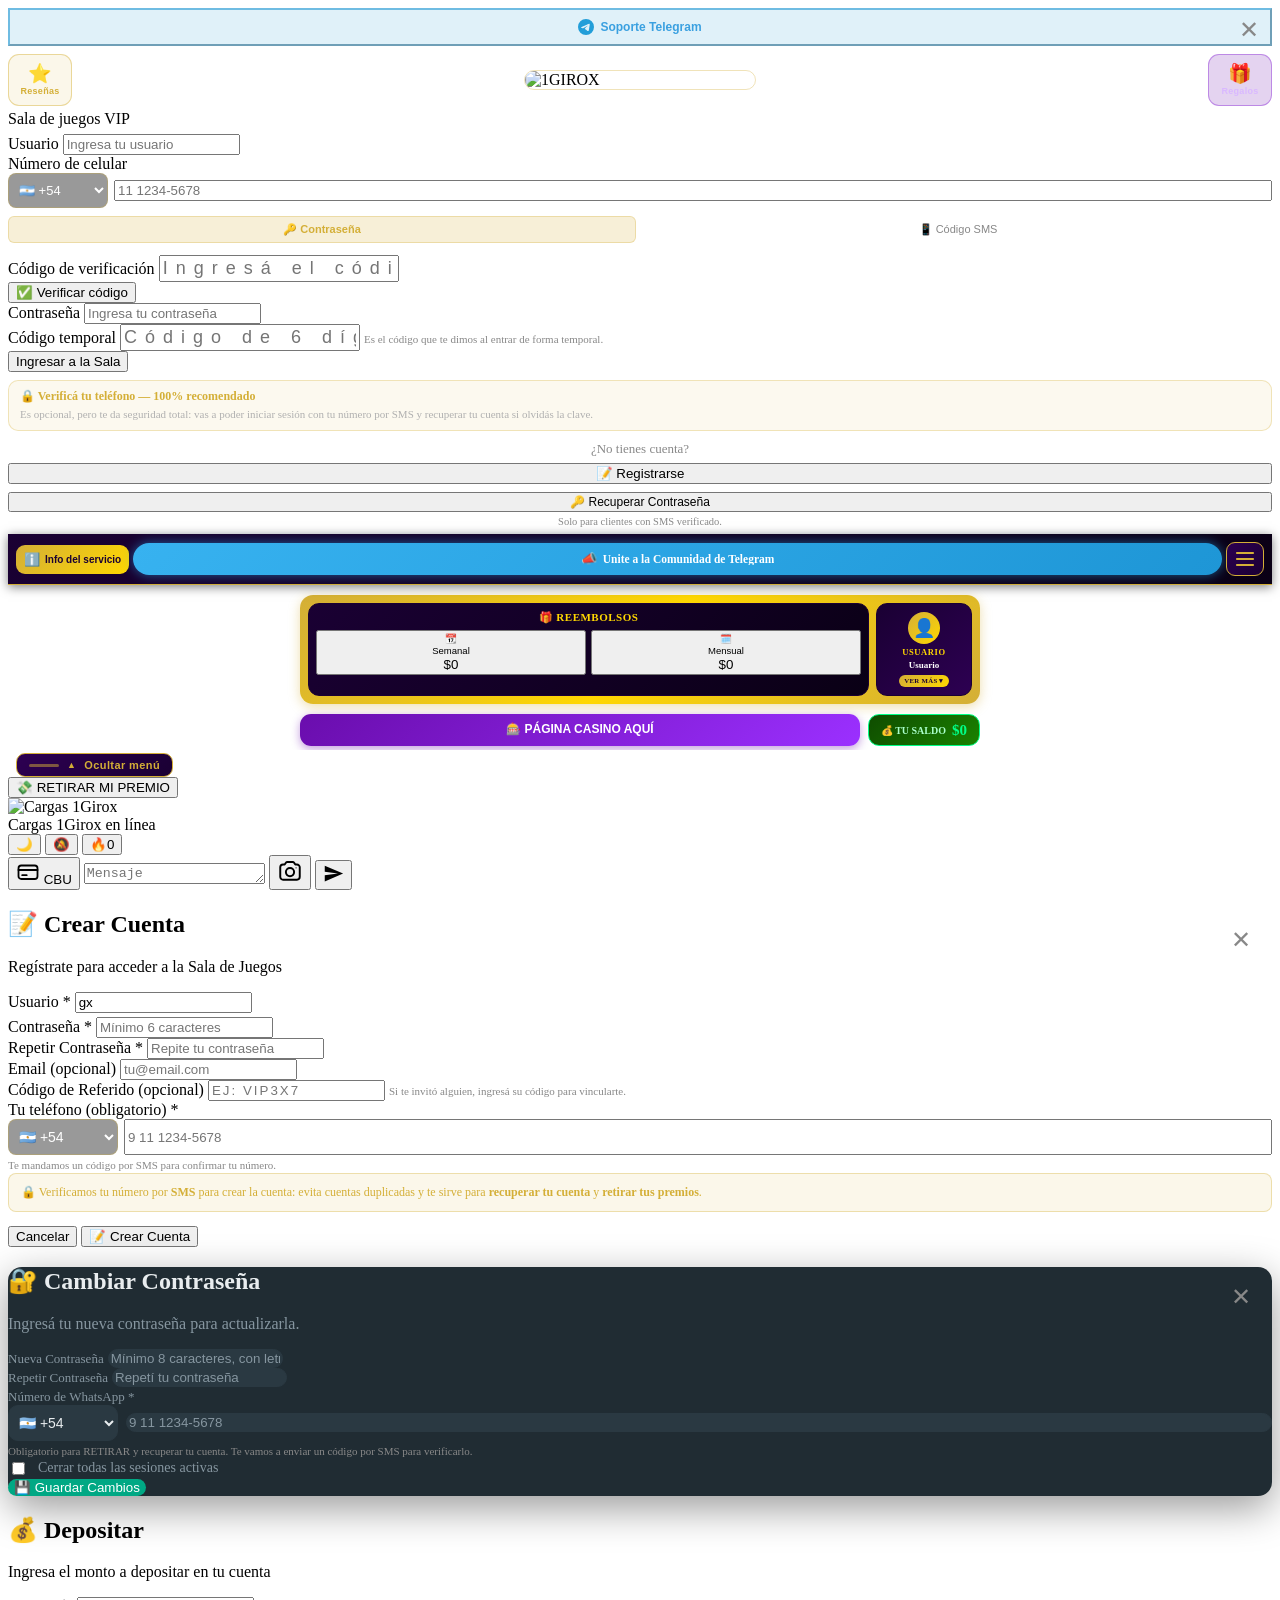
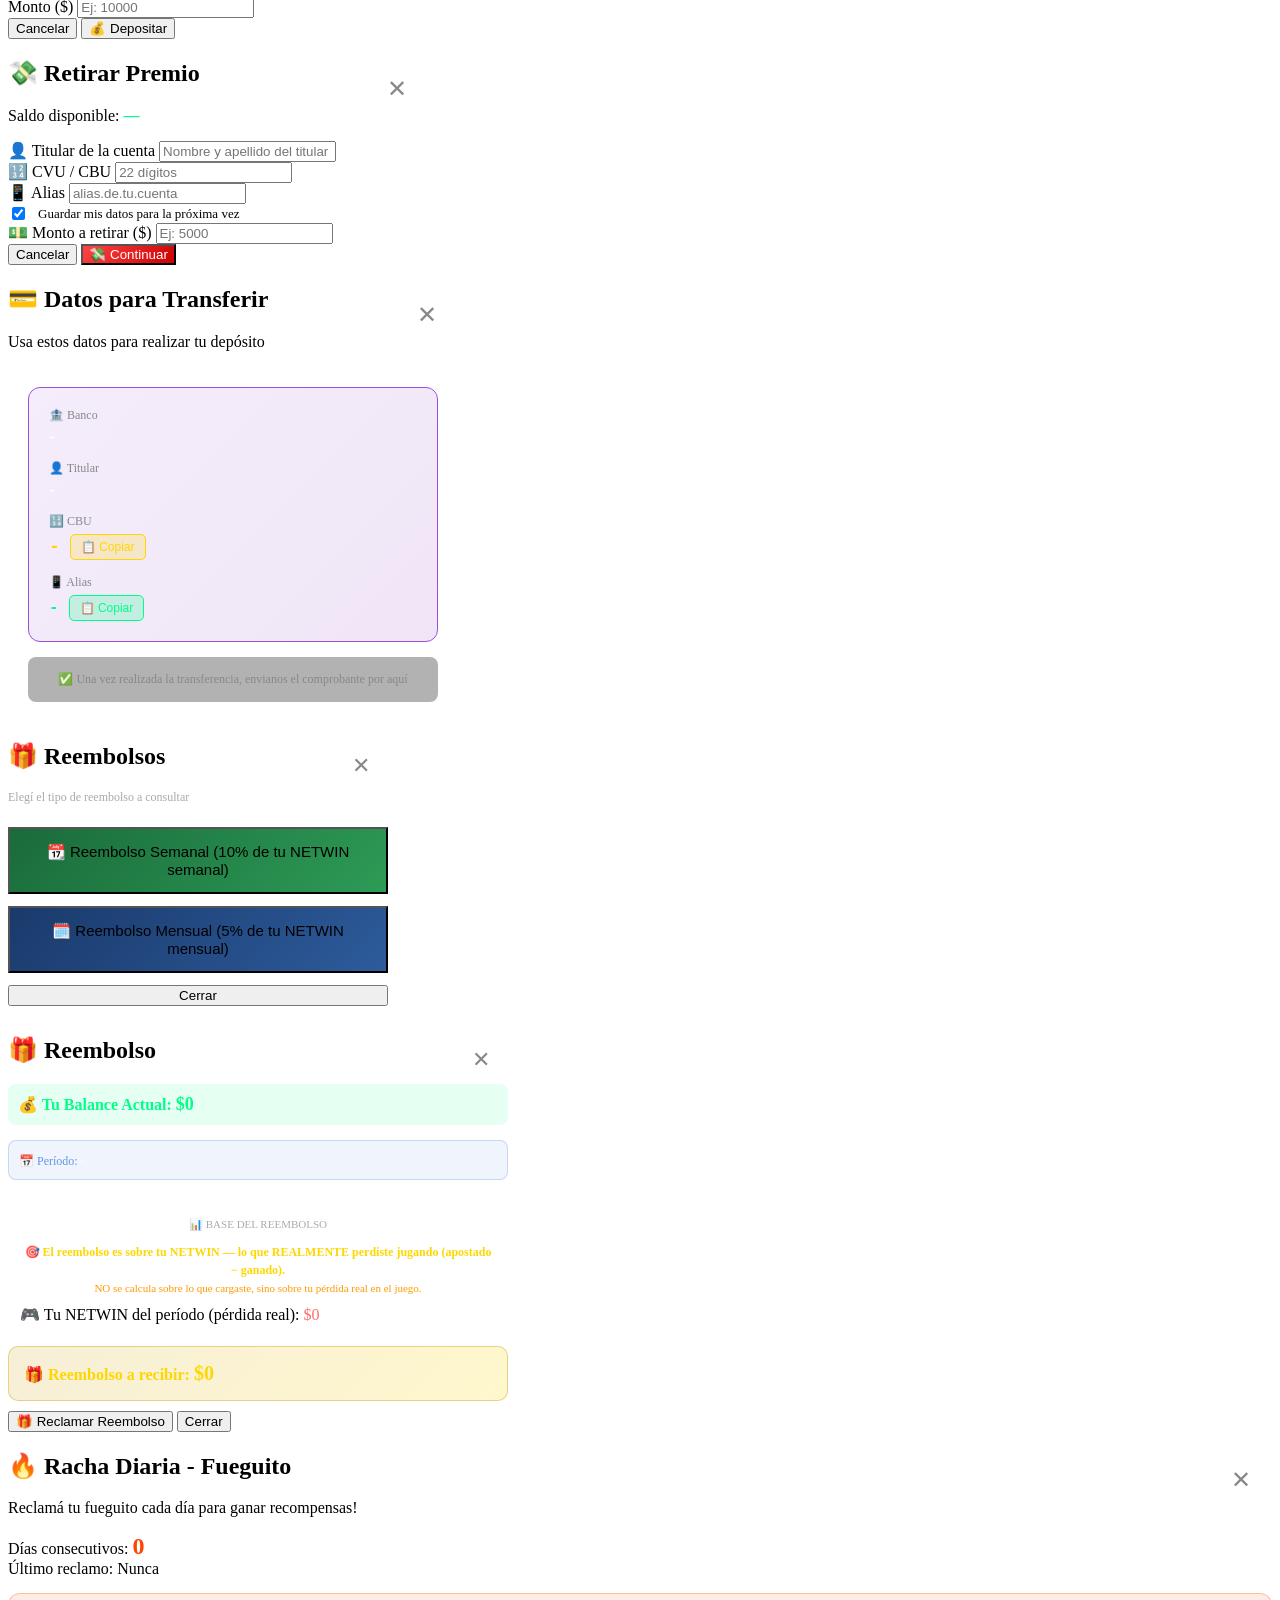
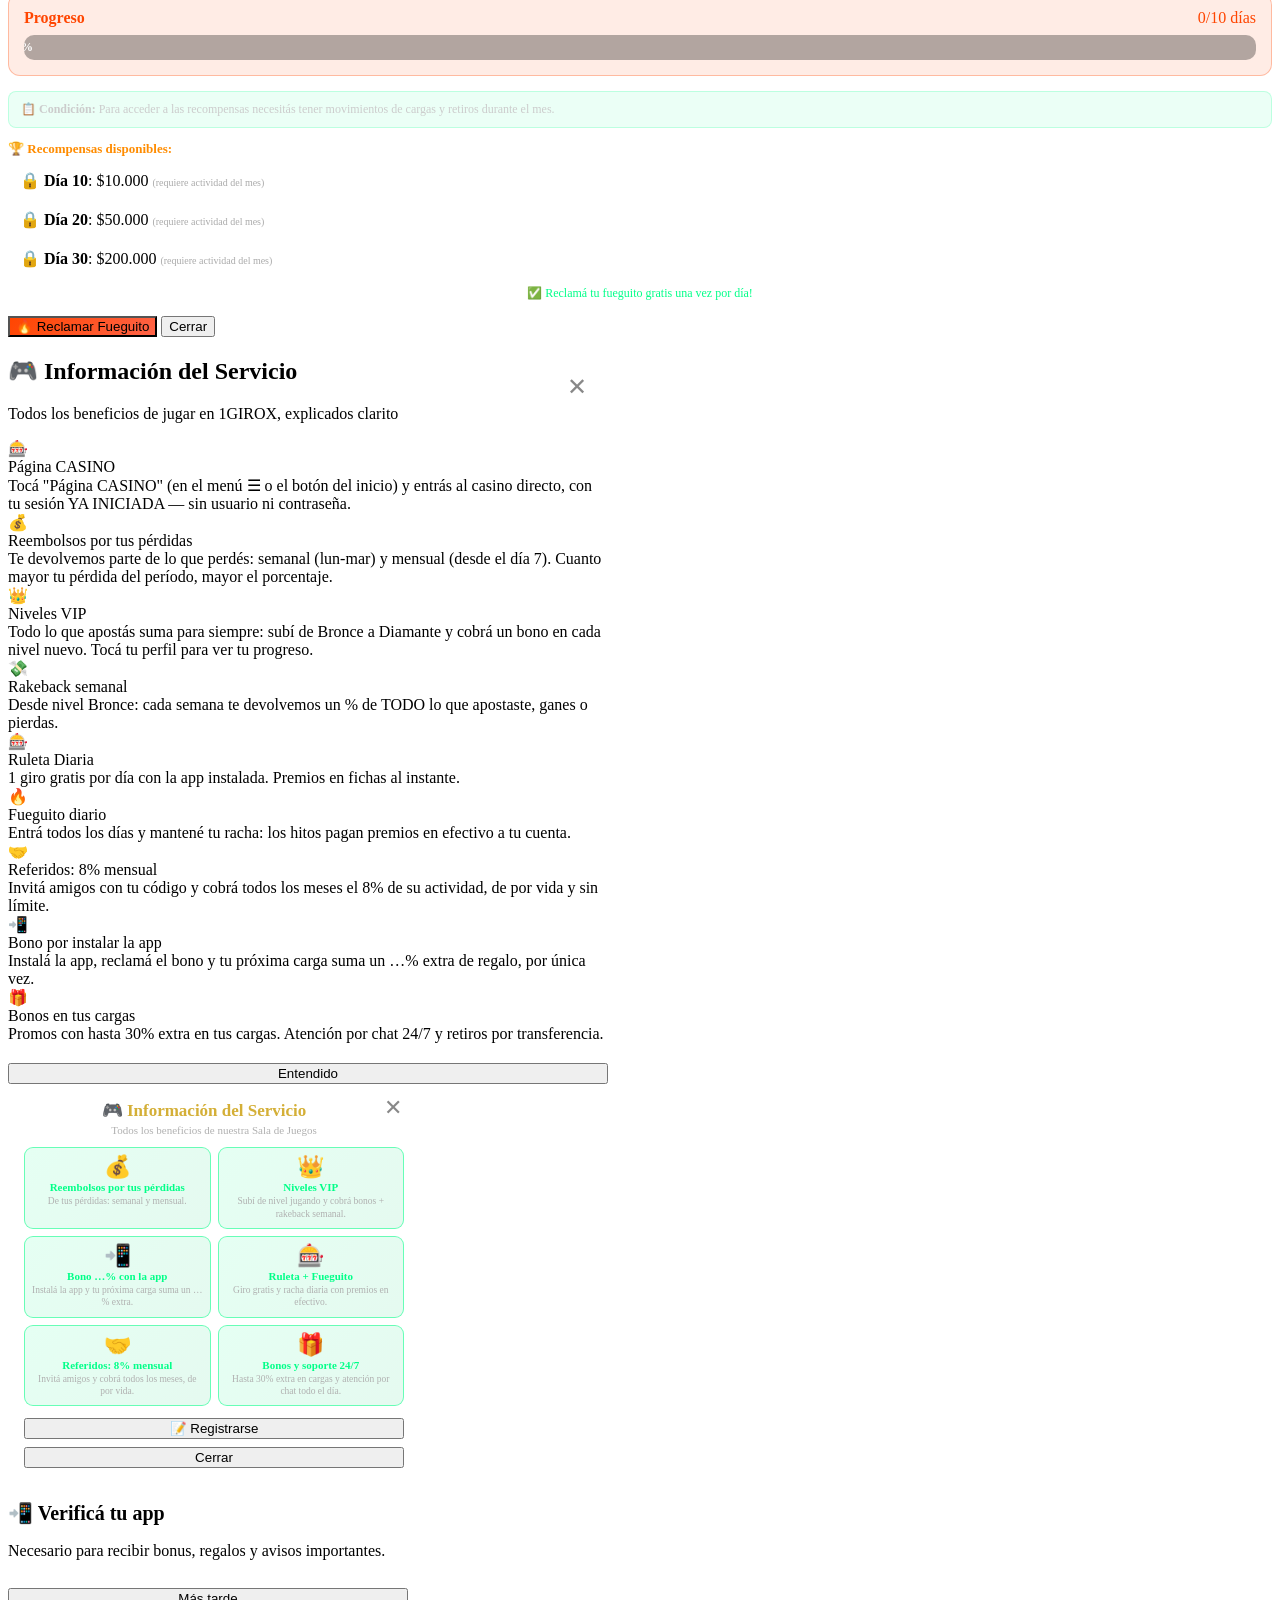
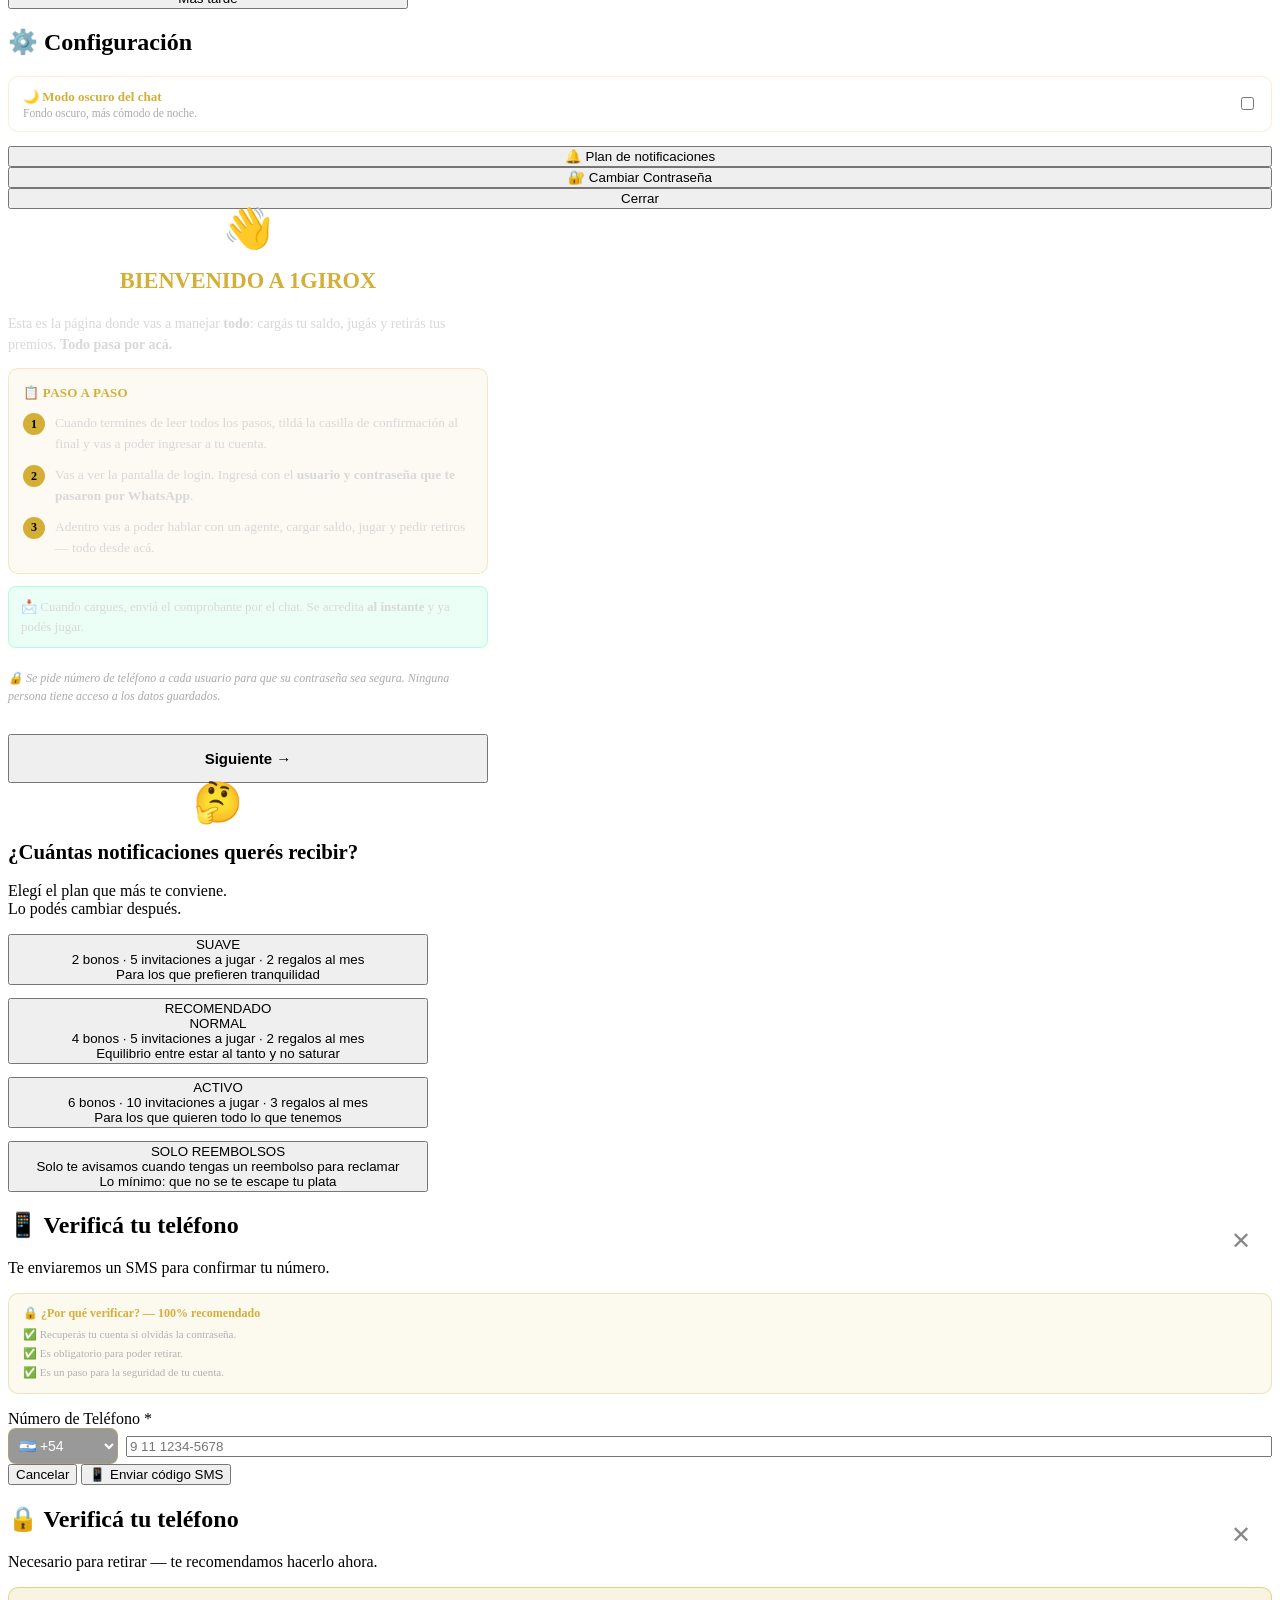
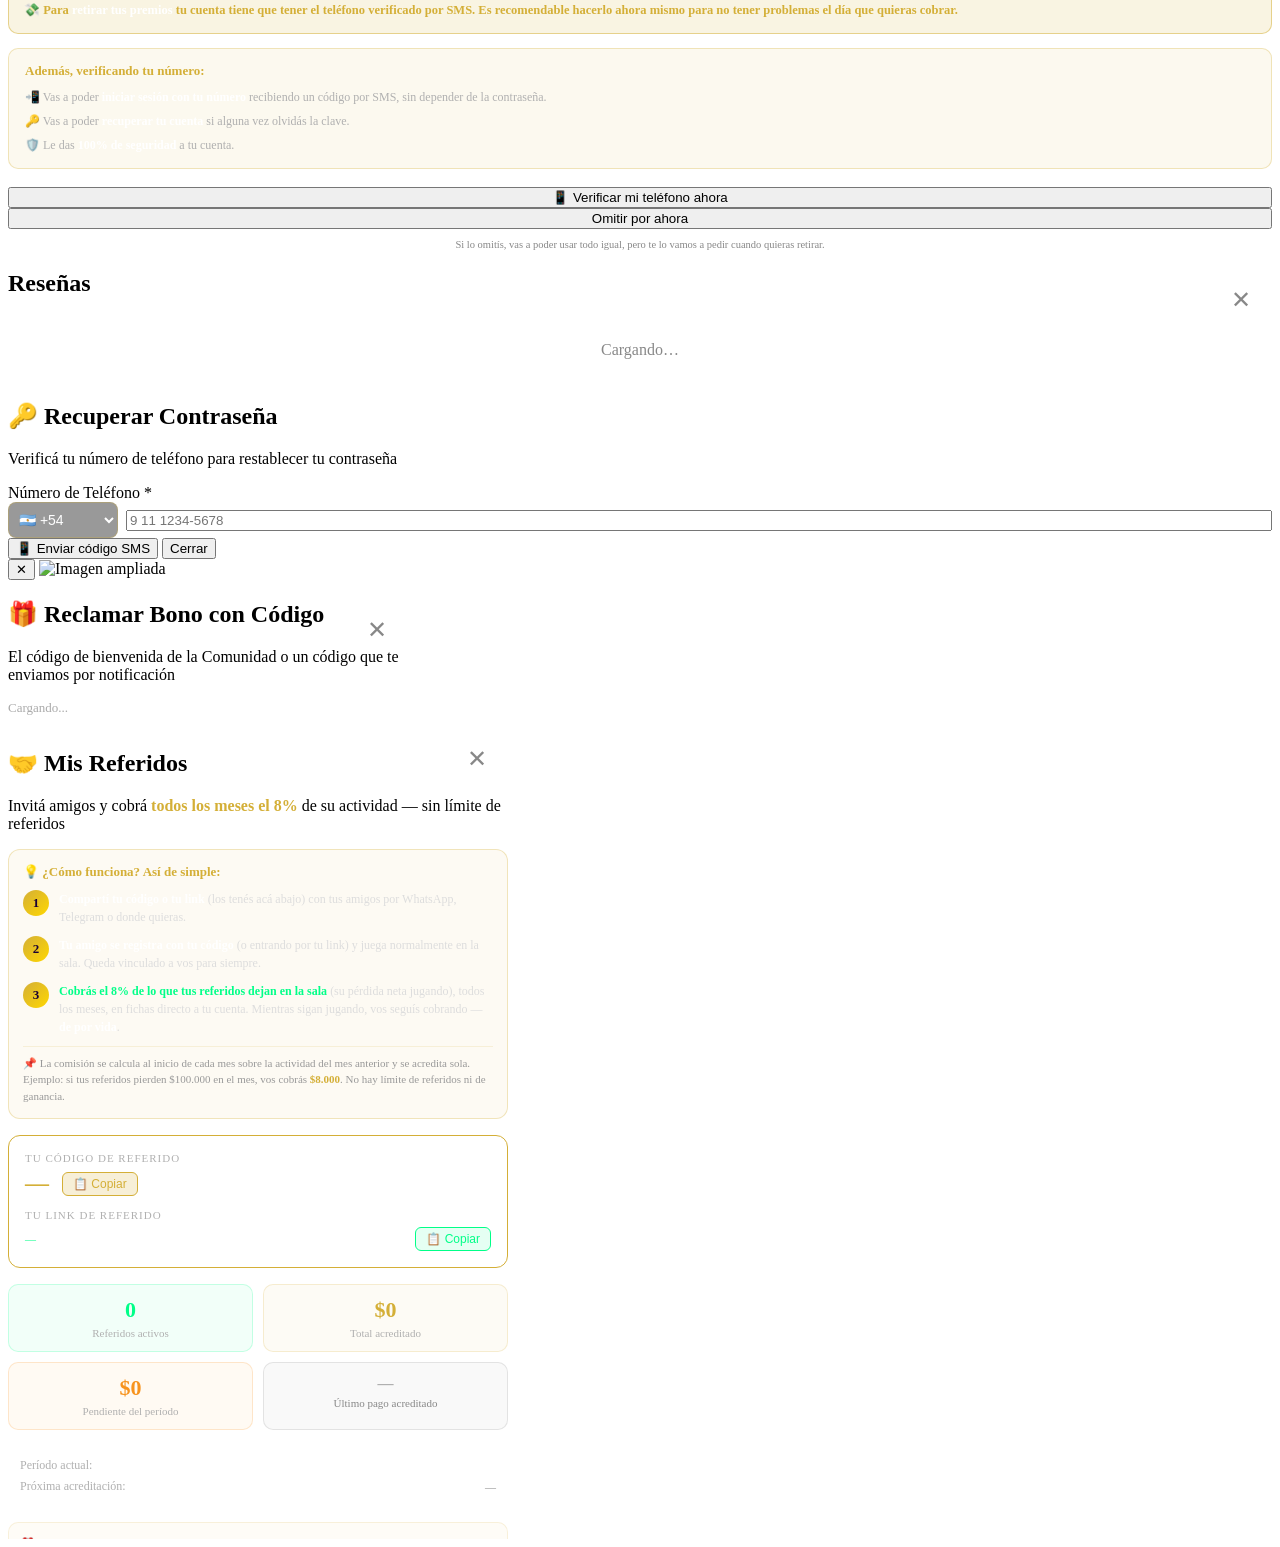
==== commit c85a2aca: "fix(pwa): Información del Servicio muestra el % vigente del bono por instalar la app (endpoint públi" ====
--- a/public/index.html
+++ b/public/index.html
@@ -1766,7 +1766,7 @@
                 <div class="info-card">
                     <div class="info-card-icon">📲</div>
                     <div class="info-card-title">Bono por instalar la app</div>
-                    <div class="info-card-desc">Instalá la app, reclamá el bono y tu próxima carga se duplica: 100% de regalo, por única vez.</div>
+                    <div class="info-card-desc js-install-bonus-desc">Instalá la app, reclamá el bono y tu próxima carga suma un <span class="js-install-bonus-pct">…</span>% extra de regalo, por única vez.</div>
                 </div>
                 <div class="info-card">
                     <div class="info-card-icon">🎁</div>
@@ -1810,8 +1810,8 @@
                 </div>
                 <div style="background:linear-gradient(135deg,rgba(0,255,136,0.10),rgba(0,204,106,0.10)); border:1px solid rgba(0,255,136,0.55); border-radius:9px; padding:8px 6px; text-align:center;">
                     <div style="font-size:22px; line-height:1;">📲</div>
-                    <div style="color:#00ff88; font-weight:700; font-size:11px; margin:3px 0 2px;">Bono 100% con la app</div>
-                    <div style="color:#b0b0b0; font-size:9.5px; line-height:1.3;">Instalá la app y tu próxima carga se duplica.</div>
+                    <div style="color:#00ff88; font-weight:700; font-size:11px; margin:3px 0 2px;">Bono <span class="js-install-bonus-pct">…</span>% con la app</div>
+                    <div style="color:#b0b0b0; font-size:9.5px; line-height:1.3;">Instalá la app y tu próxima carga suma un <span class="js-install-bonus-pct">…</span>% extra.</div>
                 </div>
                 <div style="background:linear-gradient(135deg,rgba(0,255,136,0.10),rgba(0,204,106,0.10)); border:1px solid rgba(0,255,136,0.55); border-radius:9px; padding:8px 6px; text-align:center;">
                     <div style="font-size:22px; line-height:1;">🎰</div>
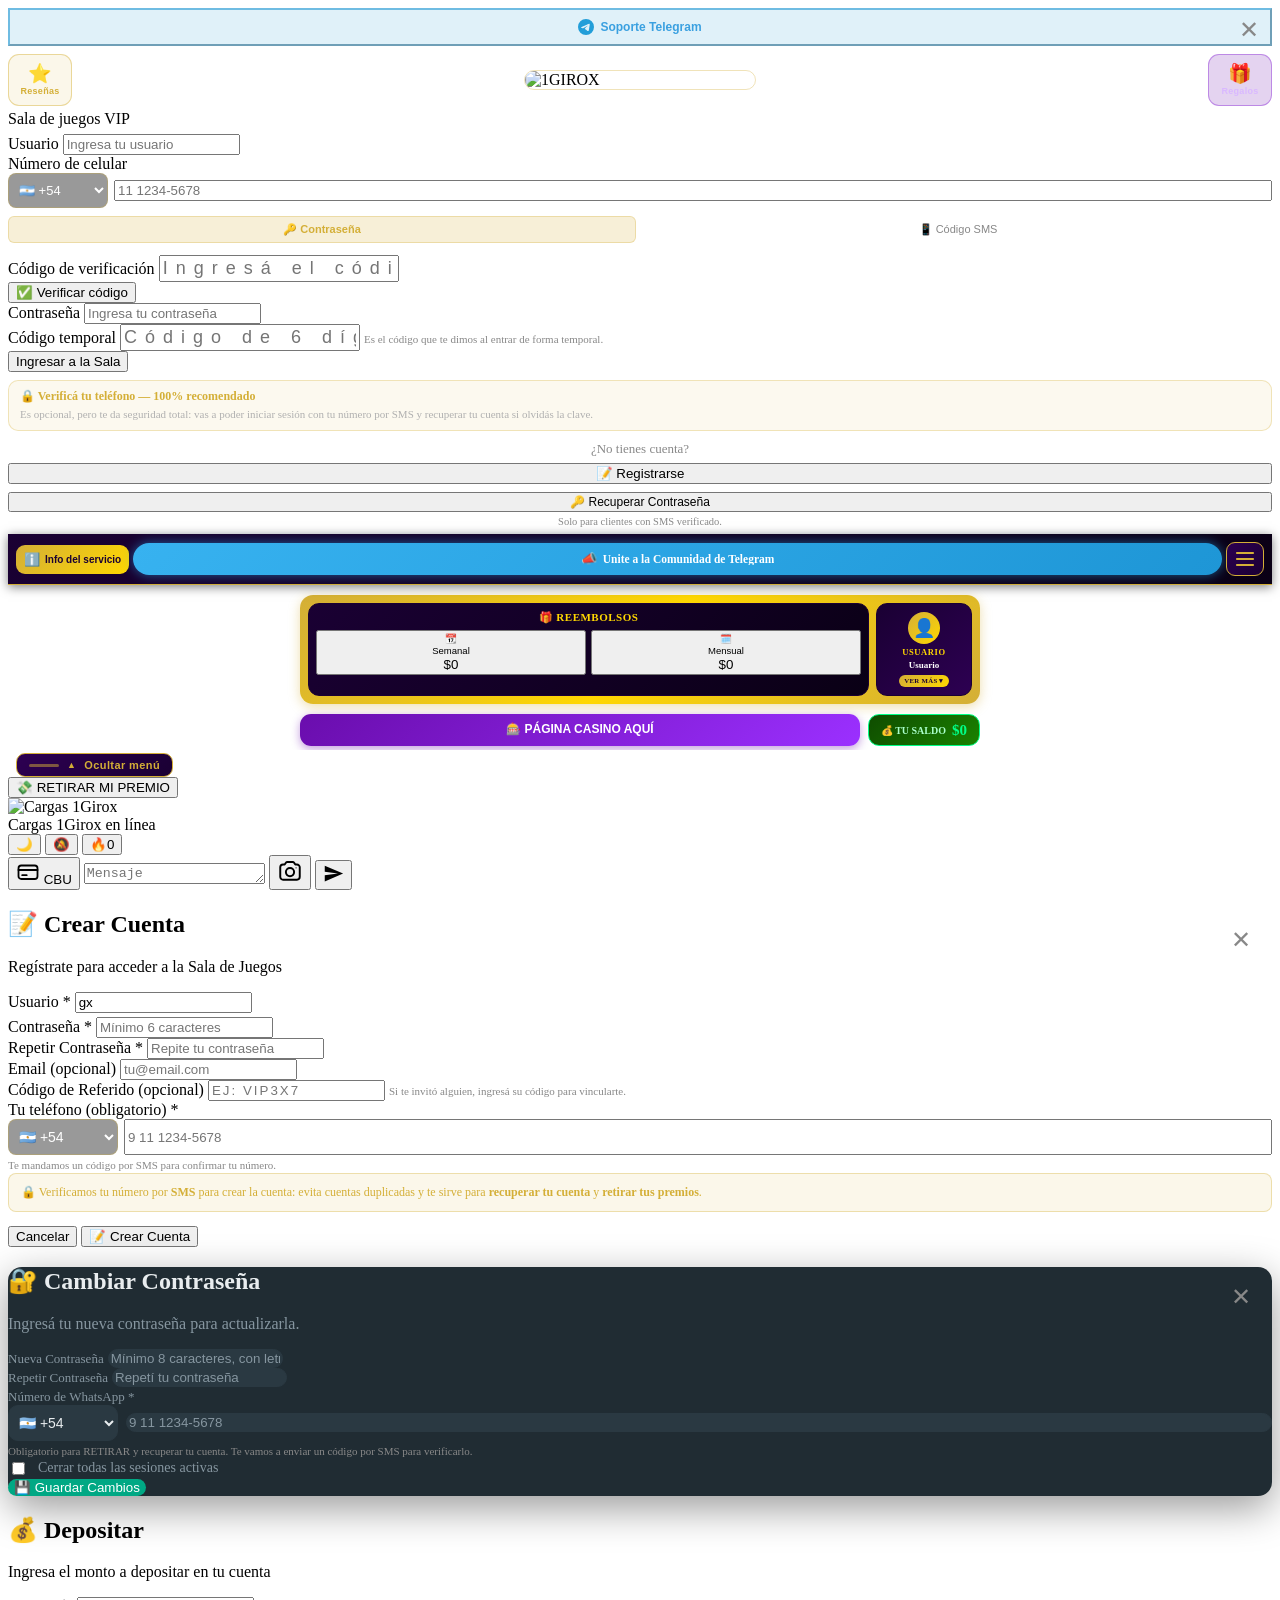
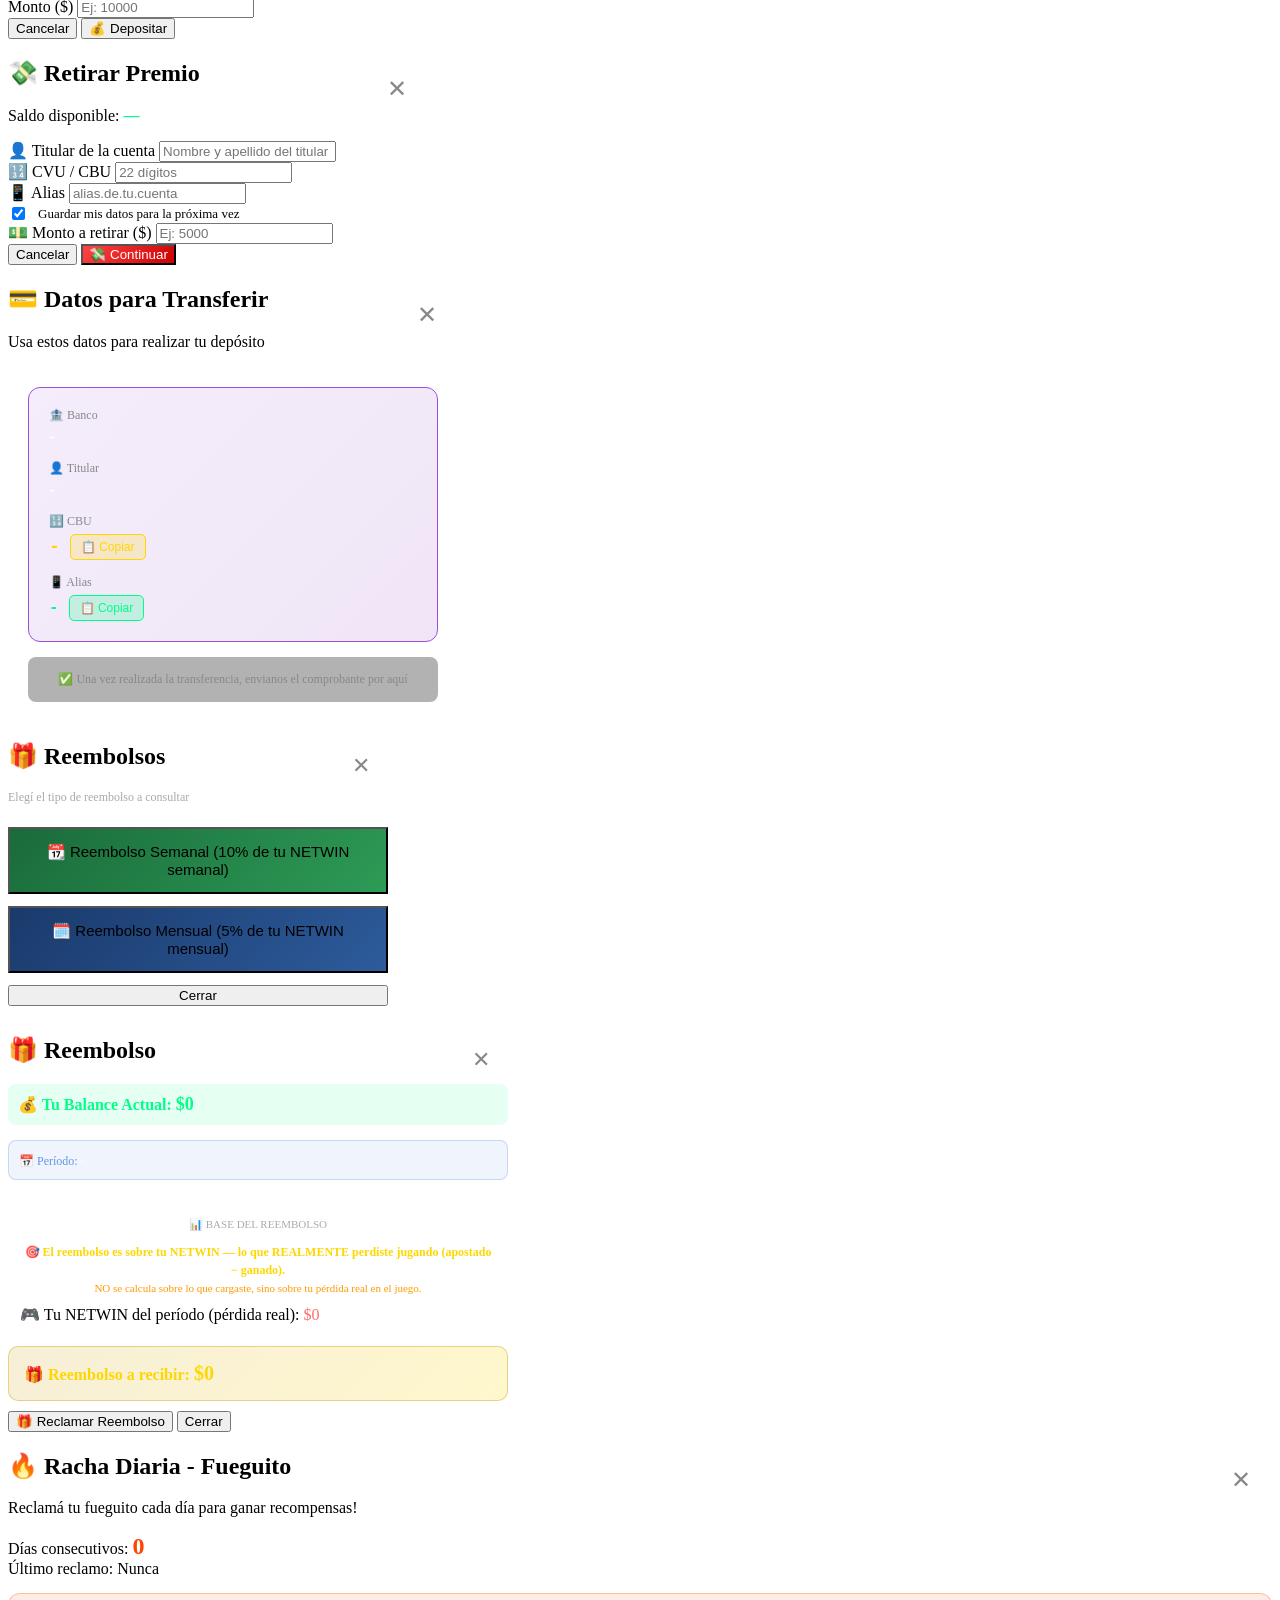
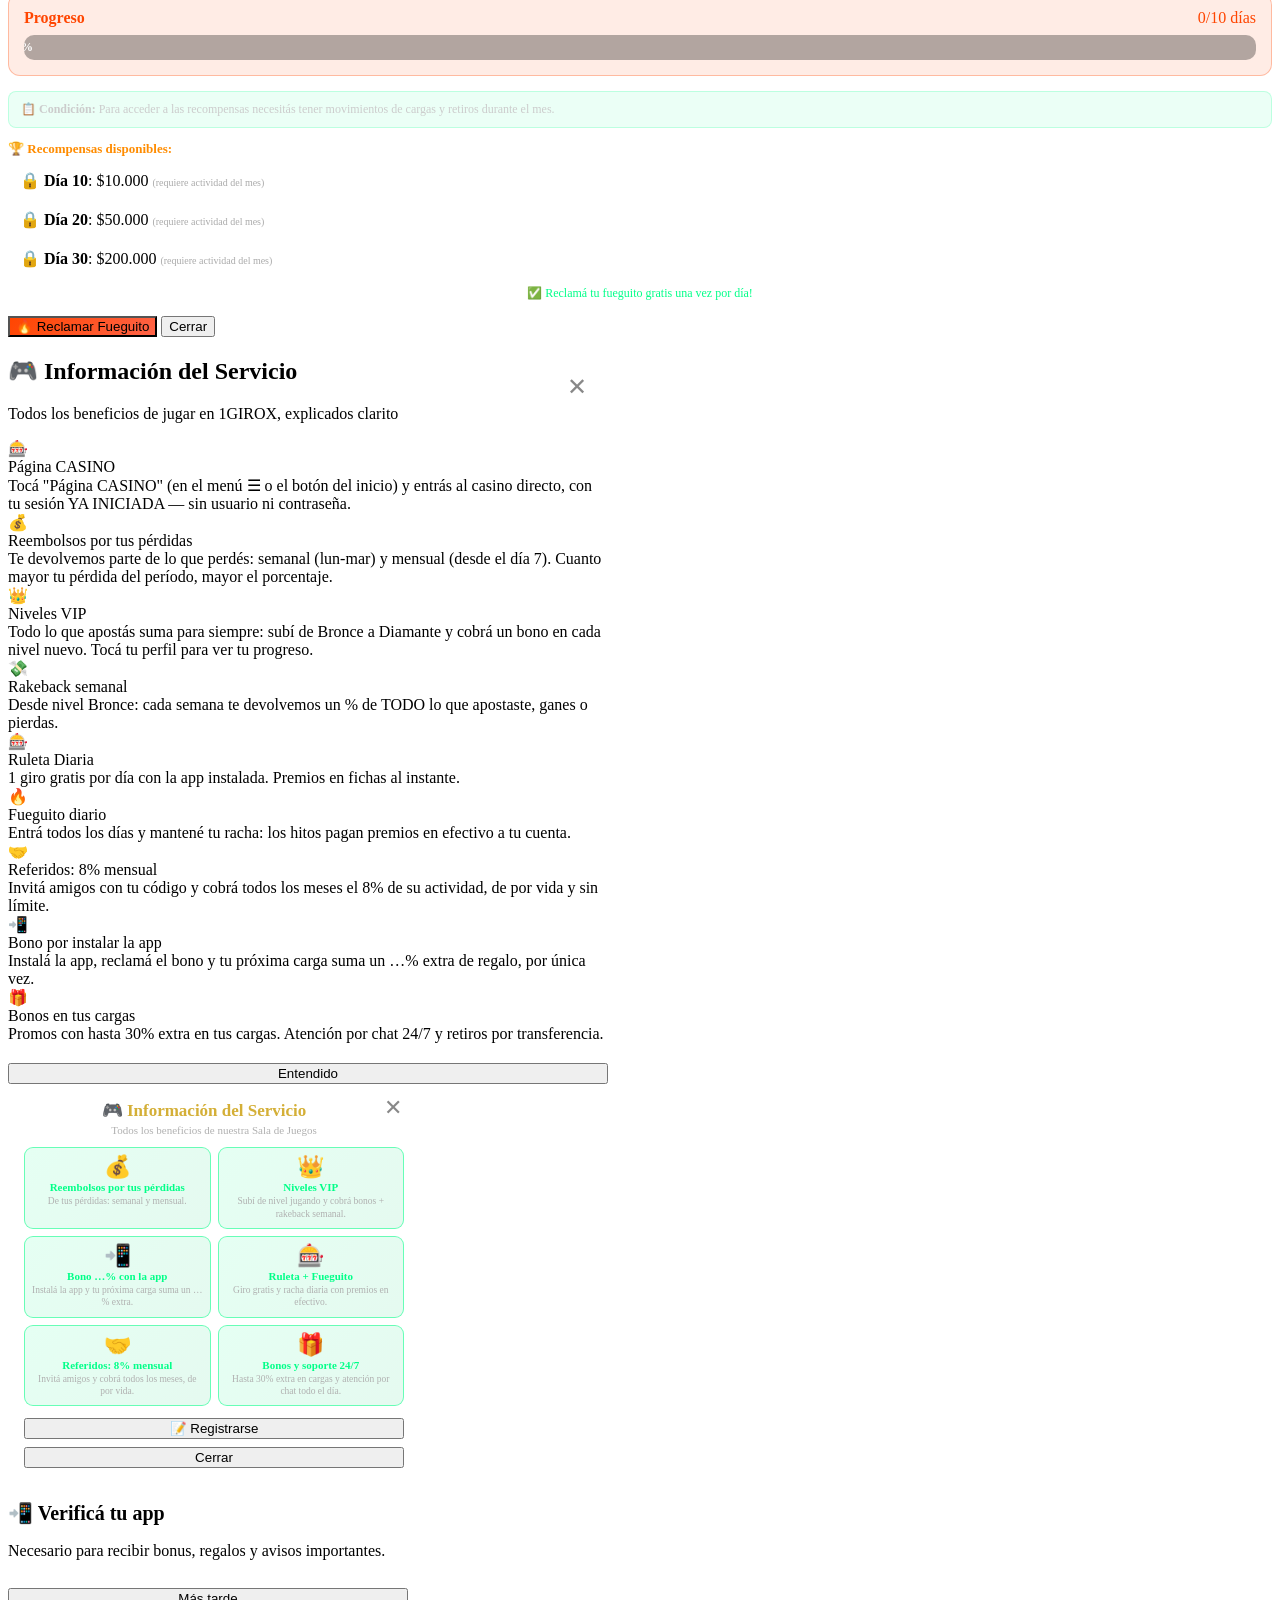
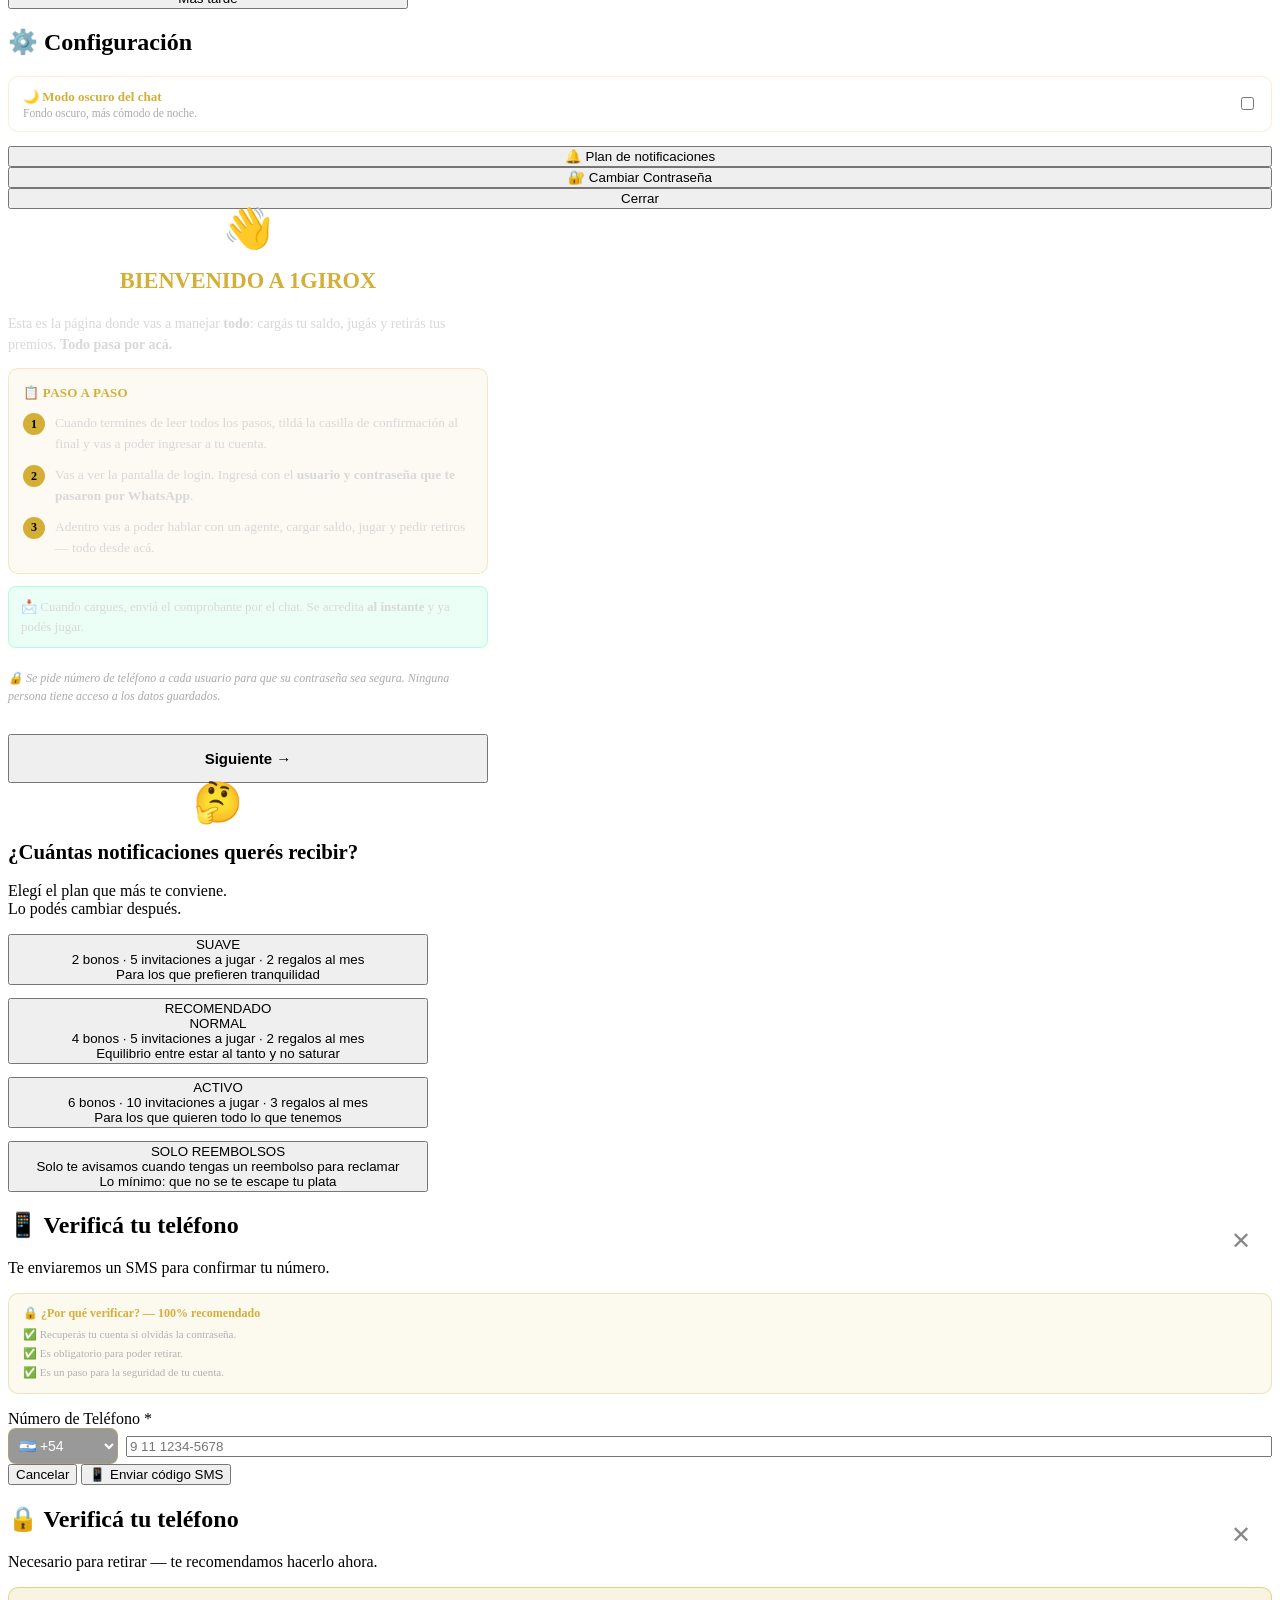
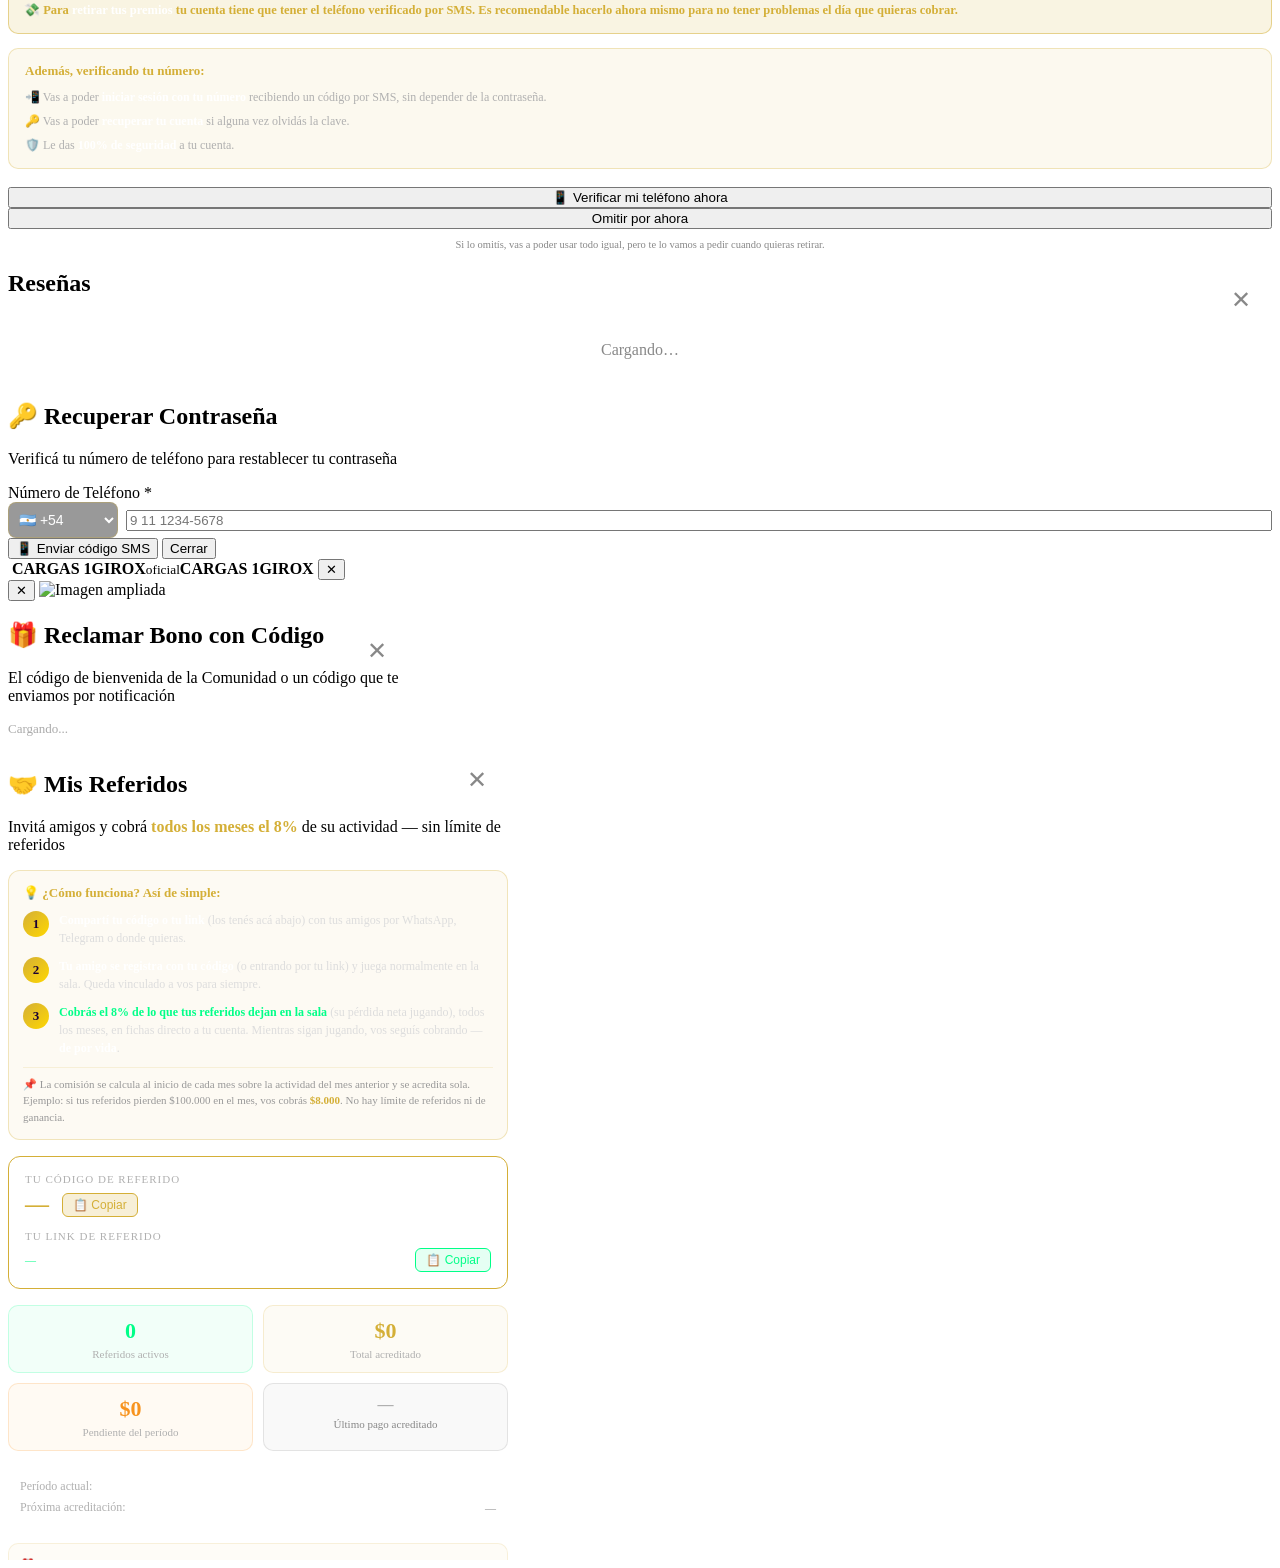
==== commit c4bdf489: "feat(#224): réplica PICA ROJA tanda 3 — HISTORIAS manuales (imagen/video/texto, botón, bono +X% con " ====
--- a/public/index.html
+++ b/public/index.html
@@ -286,6 +286,8 @@
         .notif-banner-close:hover {
             background: rgba(255, 255, 255, 0.2);
         }
+        /* #222 registro sólo con invitación */
+        body.reg-invite #registerBtnWrap, body.reg-invite #adServiceRegisterBtn { display: none !important; }
     </style>
 </head>
 <body>
@@ -368,6 +370,8 @@
                          divisor dorado: REEMPLAZADO 2026-08-05 por el banner de 1girox. -->
                     <img src="/images/banner-inicio-1girox.jpg" alt="1GIROX"
                          style="width:100%;max-width:230px;display:block;margin:0 auto;border-radius:12px;border:1px solid rgba(212,175,55,0.35);">
+                    <!-- #224: HISTORIAS públicas en el ingreso (anillo tipo Instagram; aparece sólo si hay historias y la función está prendida) -->
+                    <button type="button" id="lgStoriesRing" class="lg-ring" style="display:none;margin:6px auto 0;" onclick="if(window.VIP&&VIP.stories)VIP.stories.open()" title="Historias" aria-label="Ver historias"><span class="lg-ring-av"><img src="/icons/icon-192x192.png" alt=""></span><b id="lgStoriesCount" class="lg-ring-n"></b></button>
                 </div>
                 <button id="loginGiftsBtn" type="button" style="flex:0 0 64px;display:flex;flex-direction:column;align-items:center;gap:3px;padding:9px 4px;background:rgba(106,13,173,0.18);border:1px solid rgba(157,78,221,0.55);border-radius:11px;color:#d9b8ff;cursor:pointer;-webkit-tap-highlight-color:rgba(157,78,221,.3);touch-action:manipulation;">
                     <span style="font-size:19px;line-height:1;">🎁</span>
@@ -455,7 +459,9 @@
                 <p style="color: #b0b0b0; font-size: 11px; margin: 0; line-height: 1.4;">Es opcional, pero te da seguridad total: vas a poder iniciar sesión con tu número por SMS y recuperar tu cuenta si olvidás la clave.</p>
             </div>
 
-            <div style="margin: 8px 0; text-align: center;">
+            <!-- #222: registro sólo con invitación → se esconde "Registrarse" y se muestra el aviso del panel (/sys_register_invite) -->
+            <p id="lgInviteNote" style="display:none;background:rgba(212,175,55,.08);border:1px solid rgba(212,175,55,.35);border-radius:10px;padding:9px 11px;margin:8px 0;color:#e8d9a0;font-size:12px;line-height:1.45;text-align:left;"></p>
+            <div id="registerBtnWrap" style="margin: 8px 0; text-align: center;">
                 <span style="color: #888; font-size: 13px;">¿No tienes cuenta?</span>
                 <button id="registerBtn" class="btn btn-secondary" style="margin-top: 6px; width: 100%;">📝 Registrarse</button>
             </div>
@@ -491,6 +497,12 @@
                 <span class="tb-telegram-icon">📣</span>
                 <span class="tb-telegram-text">Unite a la Comunidad de Telegram</span>
             </a>
+            <!-- #224 HISTORIAS (réplica de PICA ROJA): anillo tipo historia; con historias nuevas brilla y muestra la cantidad.
+                 stories.js lo pinta y abre el visor #storyViewer. Oculto hasta que la función esté prendida en COMANDOS. -->
+            <button type="button" class="tb-stories" id="navHistorias" style="display:none;" onclick="if(window.VIP&&VIP.stories)VIP.stories.open()" title="Historias">
+                <span class="st-ring"><span class="st-core">▶</span><span class="st-badge" id="storiesBadge" style="display:none;">1</span></span>
+                <span class="tb-stories-text" id="storiesLbl">Historias</span>
+            </button>
             <button class="tb-hamburger" id="menuToggleBtn" title="Menú" aria-label="Abrir menú" aria-expanded="false">
                 <svg viewBox="0 0 24 24" width="24" height="24" fill="none" stroke="currentColor" stroke-width="2.2" stroke-linecap="round" aria-hidden="true">
                     <path d="M4 6h16M4 12h16M4 18h16"/>
@@ -2229,6 +2241,38 @@
     <script src="/js/notifsurvey.js"></script>
     <script src="/js/publisherwelcome.js"></script>
     <script src="/js/apptest.js"></script>
+    <!-- #223: qué teléfono usa (modelo/OS/pantalla) para Datos IA y las Alertas de estafa; lo manda activity.js en cada ping -->
+    <script>(function () { try {
+      var ua = navigator.userAgent || '';
+      var ios = /iPhone|iPad|iPod/.test(ua) || (/Macintosh/.test(ua) && navigator.maxTouchPoints > 1), and = /Android/.test(ua);
+      var app = (window.navigator.standalone === true) || !!(window.matchMedia && window.matchMedia('(display-mode: standalone)').matches);
+      var w = Math.min(screen.width, screen.height), h = Math.max(screen.width, screen.height), model = '';
+      if (ios) {
+        var M = { '320x568': 'iPhone SE (1ª)', '375x667': 'iPhone SE / 6-8', '414x736': 'iPhone 6-8 Plus', '375x812': 'iPhone X / 11 Pro / 12-13 mini', '414x896': 'iPhone XR / 11 / 11 Pro Max',
+          '390x844': 'iPhone 12-14', '428x926': 'iPhone 12-14 Pro Max / Plus', '393x852': 'iPhone 14 Pro-16', '430x932': 'iPhone 14 Pro Max-16 Plus', '402x874': 'iPhone 16 Pro / 17 / 17 Pro', '440x956': 'iPhone 16-17 Pro Max', '420x912': 'iPhone Air' };
+        model = M[w + 'x' + h] || ('iPhone ' + w + 'x' + h);
+      } else if (and) { var mm = /Android [\d.]+;\s*([^;)]+)\)/.exec(ua); model = mm && mm[1] && mm[1] !== 'K' ? mm[1].trim() : 'Android'; }
+      window.VIP_DEVICE = { os: ios ? 'ios' : (and ? 'android' : 'otro'), model: model, w: w, h: h, dpr: window.devicePixelRatio || 1, app: app };
+      if (and && navigator.userAgentData && navigator.userAgentData.getHighEntropyValues) navigator.userAgentData.getHighEntropyValues(['model']).then(function (v) { if (v && v.model) window.VIP_DEVICE.model = v.model; }).catch(function () {});
+    } catch (e) {} })();</script>
+    <!-- #224: visor de HISTORIAS (pantalla completa). Tocar derecha = siguiente, izquierda = anterior, mantener = pausa. -->
+    <div id="storyViewer" class="story-viewer" aria-hidden="true">
+        <div class="st-bars" id="storyBars"></div>
+        <div class="st-head">
+            <span class="st-logo"><img src="/icons/icon-96x96.png" alt=""></span>
+            <span class="st-who"><b class="st-brand">CARGAS 1GIROX</b><small class="st-brand-sub">oficial</small><b id="storyTitle" class="st-title-hidden">CARGAS 1GIROX</b><small id="storyWhen"></small></span>
+            <button type="button" class="st-close" onclick="VIP.stories.close()" aria-label="Cerrar">✕</button>
+        </div>
+        <div class="st-media" id="storyMedia"></div>
+        <div class="st-tap" id="storyTap"></div>
+        <div class="st-foot">
+            <div class="st-caption" id="storyCaption"></div>
+            <a class="st-link" id="storyLink" href="#" target="_blank" rel="noopener" style="display:none;">Ver más ›</a>
+            <div class="st-react" id="storyReact" style="display:none;"></div>
+        </div>
+    </div>
+    <script src="/js/activity.js"></script>
+    <script src="/js/stories.js"></script>
     <script src="/js/app.js"></script>
     
     <!-- ============================================
